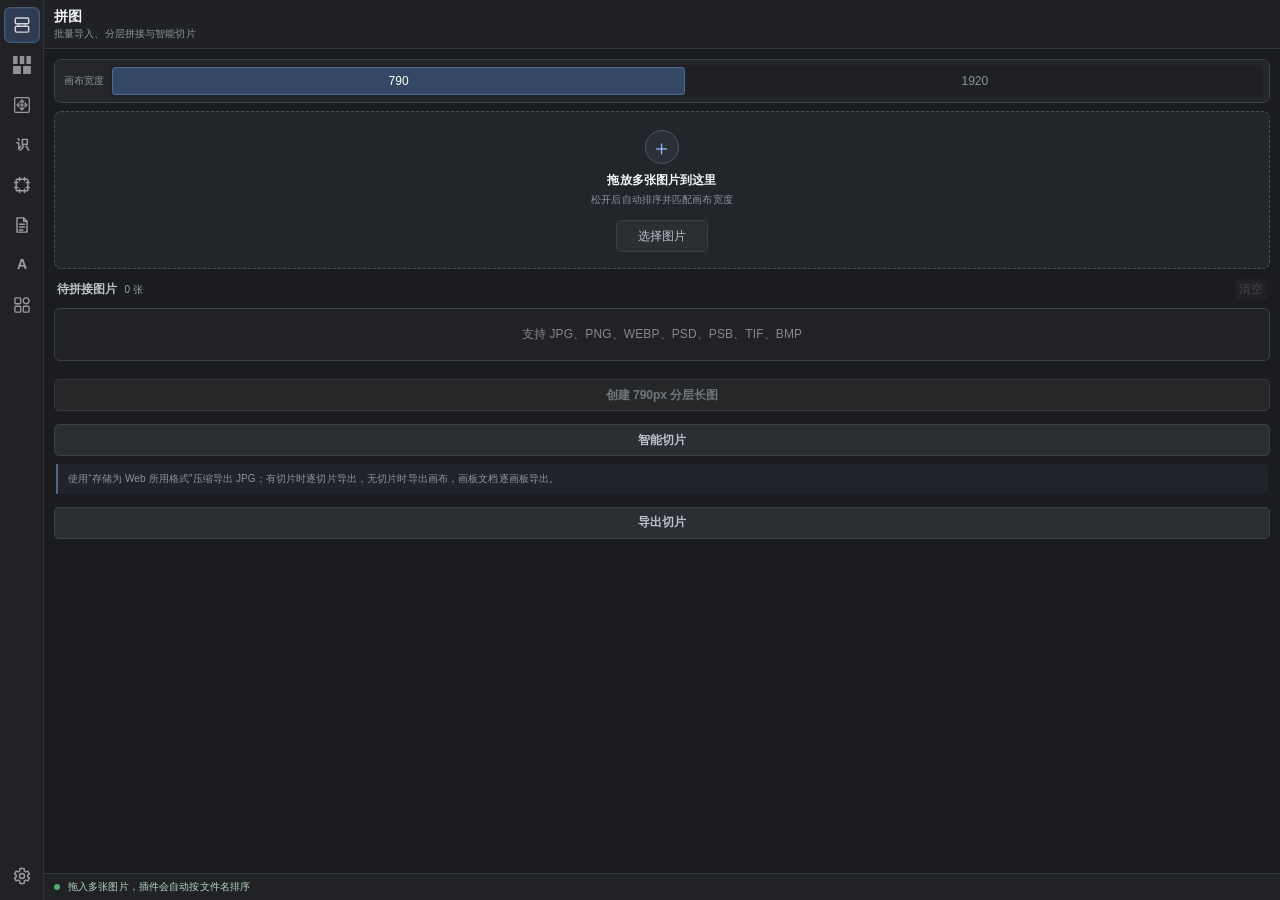
==== index.html @ 702f422a "chore: publish xinyang photoshop assistant" ====
<!DOCTYPE html>

<html lang="zh-CN">
<head>
<meta charset="utf-8"/>
<meta content="width=device-width, initial-scale=1.0" name="viewport"/>
<title>鑫洋助理</title>
<style>
      html, body {
        width: 100%;
        height: 100%;
        margin: 0;
        overflow: hidden;
        background: #242424;
        color: #f2f2f2;
      }
    </style>
<script>
      (function () {
        var panel = "stitch-panel";
        var background = true;
        try {
          var saved = localStorage.getItem("longStitch.activePanel");
          if (/^(stitch|framework|spacing|text|guides|document|typography|tools|settings)-panel$/.test(saved || "")) panel = saved;
          background = localStorage.getItem("longStitch.backgroundRunning") !== "0";
        } catch (error) {}
        document.documentElement.setAttribute("data-initial-panel", panel);
        document.documentElement.setAttribute("data-runtime-booting", "1");
        /* 尽可能在 CSS 和业务脚本解析前请求 Photoshop 保留 CEP 页面。 */
        if (background && window.__adobe_cep__ && typeof window.__adobe_cep__.dispatchEvent === "function") {
          try {
            var extensionId = typeof window.__adobe_cep__.getExtensionId === "function"
              ? window.__adobe_cep__.getExtensionId()
              : "com.jeffjiang.ecommerce-design-assistant-cep.panel";
            window.__adobe_cep__.dispatchEvent({
              type: "com.adobe.PhotoshopPersistent",
              scope: "APPLICATION",
              appId: "PHXS",
              extensionId: extensionId,
              data: ""
            });
          } catch (ignorePersistenceBootstrap) {}
        }
      }());
    </script>
<link href="css/styles.css?v=2.2.05" rel="stylesheet"/>
<link href="css/tools.css?v=2.2.05" rel="stylesheet"/>
<link href="css/common-tools-grid.css?v=2.2.40" rel="stylesheet"/>
<link href="css/framework.css?v=2.2.05" rel="stylesheet"/>
<link href="css/ui-refresh.css?v=2.2.05" rel="stylesheet"/>
<link href="css/ui-polish.css?v=2.2.05" rel="stylesheet"/>
</head>
<body>
<main class="app-shell">
<nav aria-label="一级功能导航" class="panel-nav">
<button aria-label="拼图" aria-selected="false" class="nav-button" data-panel="stitch-panel" type="button">
<img alt="" aria-hidden="true" class="nav-main-icon" src="assets/icons/navigation/stitch.svg"/>
<span class="nav-label">拼图</span>
</button>
<button aria-label="自定义框架" aria-selected="false" class="nav-button" data-panel="framework-panel" type="button">
<img alt="" aria-hidden="true" class="nav-main-icon" src="assets/icons/navigation/framework.svg"/>
<span class="nav-label">框架</span>
</button>
<button aria-label="间距" aria-selected="false" class="nav-button" data-panel="spacing-panel" type="button">
<img alt="" aria-hidden="true" class="nav-main-icon" src="assets/icons/navigation/spacing.svg"/>
<span class="nav-label">间距</span>
</button>
<button aria-label="改字" aria-selected="false" class="nav-button" data-panel="text-panel" type="button">
<img alt="" aria-hidden="true" class="nav-main-icon" src="assets/icons/navigation/text.svg"/>
<span class="nav-label">改字</span>
</button>
<button aria-label="参考线" aria-selected="false" class="nav-button" data-panel="guides-panel" type="button">
<img alt="" aria-hidden="true" class="nav-main-icon" src="assets/icons/navigation/guides.svg"/>
<span class="nav-label">参考线</span>
</button>
<button aria-label="文档预设" aria-selected="false" class="nav-button" data-panel="document-panel" type="button"><img alt="" aria-hidden="true" class="nav-main-icon" src="assets/icons/navigation/document.svg"/><span class="nav-label">文档</span></button><button aria-label="文字排版" aria-selected="false" class="nav-button" data-panel="typography-panel" type="button"><img alt="" aria-hidden="true" class="nav-main-icon" src="assets/icons/navigation/typography.svg"/><span class="nav-label">文字</span></button><button aria-label="工具" aria-selected="false" class="nav-button" data-panel="tools-panel" type="button">
<img alt="" aria-hidden="true" class="nav-main-icon" src="assets/icons/navigation/tools.svg"/>
<span class="nav-label">工具</span>
</button>
<button aria-label="设置" aria-selected="false" class="nav-button nav-settings" data-panel="settings-panel" type="button">
<img alt="" aria-hidden="true" class="nav-main-icon" src="assets/icons/navigation/settings.svg"/>
<span class="nav-label">设置</span>
</button>
</nav>
<div class="app-main">
<section class="content">
<section aria-label="拼图面板" class="tool-panel" id="stitch-panel">
<div class="ui-page-header"><div class="ui-page-heading"><strong>拼图</strong><span>批量导入、分层拼接与智能切片</span></div></div>
<div aria-label="长图宽度" class="width-selector">
<span class="width-label">画布宽度</span>
<div aria-label="选择拼接宽度" class="width-buttons" role="group">
<button aria-pressed="true" class="width-button active" data-width="790" type="button">
                790
              </button>
<button aria-pressed="false" class="width-button" data-width="1920" type="button">
                1920
              </button>
</div>
</div>
<div aria-label="拖放或选择多张图片" class="drop-zone" id="drop-zone" role="button" tabindex="0">
<div aria-hidden="true" class="drop-icon">＋</div>
<div class="drop-title">拖放多张图片到这里</div>
<div class="drop-subtitle">松开后自动排序并匹配画布宽度</div>
<button class="button secondary" id="pick-files" type="button">选择图片</button>
</div>
<div class="list-header">
<div>
<strong>待拼接图片</strong>
<span class="muted" id="file-count">0 张</span>
</div>
<button class="text-button" disabled="" id="clear-files" type="button">清空</button>
</div>
<div class="file-list empty" id="file-list">
            支持 JPG、PNG、WEBP、PSD、PSB、TIF、BMP
          </div>
<button class="button primary full" disabled="" id="create-stitch" type="button">
            创建 790px 分层长图
          </button>
<button class="button secondary full" id="create-slices" type="button">
            智能切片
          </button>
<p class="hint">
            使用“存储为 Web 所用格式”压缩导出 JPG；有切片时逐切片导出，无切片时导出画布，画板文档逐画板导出。
          </p>
<button class="button secondary full" id="export-slices" type="button">
            导出切片
          </button>
</section>
<section aria-label="自定义框架面板" class="tool-panel framework-panel" id="framework-panel">
<div class="ui-page-header"><div class="ui-page-heading"><strong>自定义框架</strong><span>按表达式快速生成规则版式</span></div></div>
<div class="framework-page">
<div class="framework-page-tab"><button class="active" type="button">自定义框架</button></div>
<div class="framework-scroll">
<div aria-label="框架形状" class="framework-top-tabs" role="tablist">
<button aria-selected="true" class="active" data-frame-type="0" type="button">矩形</button>
<button aria-selected="false" data-frame-type="1" type="button">圆形</button>
<button aria-selected="false" data-frame-type="2" type="button">方形</button>
</div>
<div class="framework-space">
<div class="framework-field-row framework-field-row-two">
<label class="framework-input-component">
<span class="framework-input-left"><img alt="" src="assets/icons/framework/frame_row_space.svg"/></span>
<input id="framework-row-space" placeholder="行间距 8" spellcheck="false" type="text"/>
</label>
<label class="framework-input-component">
<span class="framework-input-left"><img alt="" src="assets/icons/framework/frame_col_space.svg"/></span>
<input id="framework-col-space" placeholder="列间距 8" spellcheck="false" type="text"/>
</label>
</div>
<div aria-label="逐行框架表达式" class="framework-lines" id="framework-lines"></div>
<div class="framework-field-row framework-field-row-two framework-title-size-row">
<label class="framework-input-component">
<span class="framework-input-left"><img alt="" src="assets/icons/framework/frame_t1.svg"/></span>
<input id="framework-t1" placeholder="主标题字号" spellcheck="false" type="text"/>
</label>
<label class="framework-input-component">
<span class="framework-input-left"><img alt="" src="assets/icons/framework/frame_t2.svg"/></span>
<input id="framework-t2" placeholder="副标题字号" spellcheck="false" type="text"/>
</label>
</div>
<div aria-label="标题位置" class="framework-text-type" role="radiogroup">
<button aria-checked="true" class="active" data-frame-title-style="1" title="框架下方左对齐" type="button"><img alt="" src="assets/icons/framework/frame_text_1.svg"/></button>
<button aria-checked="false" data-frame-title-style="2" title="框架下方居中" type="button"><img alt="" src="assets/icons/framework/frame_text_2.svg"/></button>
<button aria-checked="false" data-frame-title-style="3" title="框架下方右对齐" type="button"><img alt="" src="assets/icons/framework/frame_text_3.svg"/></button>
<button aria-checked="false" data-frame-title-style="4" title="框架内部底部左对齐" type="button"><img alt="" src="assets/icons/framework/frame_text_4.svg"/></button>
<button aria-checked="false" data-frame-title-style="5" title="框架内部底部居中" type="button"><img alt="" src="assets/icons/framework/frame_text_5.svg"/></button>
<button aria-checked="false" data-frame-title-style="6" title="框架内部底部右对齐" type="button"><img alt="" src="assets/icons/framework/frame_text_6.svg"/></button>
<button aria-checked="false" data-frame-title-style="7" title="框架内部中部左对齐" type="button"><img alt="" src="assets/icons/framework/frame_text_7.svg"/></button>
<button aria-checked="false" data-frame-title-style="8" title="框架内部中部居中" type="button"><img alt="" src="assets/icons/framework/frame_text_8.svg"/></button>
<button aria-checked="false" data-frame-title-style="9" title="框架内部中部右对齐" type="button"><img alt="" src="assets/icons/framework/frame_text_9.svg"/></button>
<span aria-hidden="true" class="framework-text-placeholder"></span><span aria-hidden="true" class="framework-text-placeholder"></span><span aria-hidden="true" class="framework-text-placeholder"></span>
</div>
</div>
<div class="framework-button-group">
<div class="framework-bottom"><button disabled id="framework-create" type="button">生成框架</button></div>
<div class="framework-bottom framework-bottom-submit"><button class="is-active" id="framework-merge" type="button">合并选中矩形</button></div>
<button class="framework-reset" id="framework-reset" type="button">重置参数</button>
</div>
<div class="framework-helper">
<button aria-expanded="false" class="framework-helper-title" id="framework-helper-toggle" type="button">
<span>表达式使用说明</span><img alt="" src="assets/icons/framework/arrow_right.svg"/>
</button>
<div class="framework-helper-body" hidden id="framework-helper-body">
<div class="framework-helper-row"><b>1</b><code>3</code><span>表示平均分为 3 块</span></div>
<div class="framework-helper-row"><b>2</b><code>1:3:1</code><span>表示按照比例生成 3 块</span></div>
<div class="framework-helper-row"><b>3</b><code>3=1&gt;2</code><span>表示生成 3 块，第 1 块比例为 3，其它比例为 1</span></div>
<div class="framework-helper-row"><b>4</b><code>3=1%50</code><span>表示生成 3 块，第 1 块占比 50%，其它平分 50%</span></div>
</div>
</div>
</div>
</div>
</section>
<section aria-labelledby="spacing-title" class="tool-panel spacing-panel" id="spacing-panel">
<div class="panel-title-row">
<div>
<strong id="spacing-title">选中图层间距</strong>
<span>调整边距并自动重排全部图层</span>
</div>
<button class="text-button spacing-reset" id="reset-spacing-values" title="将三个数值恢复为 0" type="button">
              一键清零
            </button>
</div>
<div class="spacing-fields">
<label>
<span class="spacing-scrubber" data-input="side-margin" title="按住并左右拖拽修改数值">左右边距</span>
<input aria-label="左右边距" id="side-margin" inputmode="numeric" step="1" type="number" value="0"/>
</label>
<label>
<span class="spacing-scrubber" data-input="top-spacing" title="按住并左右拖拽修改数值">上间距</span>
<input aria-label="上间距" id="top-spacing" inputmode="numeric" step="1" type="number" value="0"/>
</label>
<label>
<span class="spacing-scrubber" data-input="bottom-spacing" title="按住并左右拖拽修改数值">下间距</span>
<input aria-label="下间距" id="bottom-spacing" inputmode="numeric" step="1" type="number" value="0"/>
</label>
</div>
<button class="button spacing-apply full" id="apply-spacing" type="button">
            确认应用
          </button>
<p class="hint spacing-hint">
            在 Photoshop 图层面板只选择一个内容。左右边距支持正负数；上/下间距为负数时会让相邻拼图向内重叠。
          </p>
</section>
<section aria-labelledby="text-title" class="tool-panel text-panel" id="text-panel">
<div class="panel-title-row">
<div>
<strong id="text-title">图片文字转可编辑图层</strong>
<span>优先识别当前选区，无选区时识别选中图片</span>
</div>
</div>
<div class="text-step-card">
<div class="text-step-head"><span class="text-step-index">1</span><span>识别并生成可编辑文字</span></div>
<div class="text-options">
<label class="field-row" for="text-font-mode">
<span>字体类型</span>
<select id="text-font-mode">
<option value="auto">自动（黑体优先）</option>
<option value="sans">黑体（思源黑体优先）</option>
<option value="serif">宋体（思源宋体优先）</option>
</select>
</label>
</div>
<button class="button primary full" id="recognize-text" type="button">
            识别文字图层
          </button>
</div>
<div class="text-step-card">
<div class="text-step-head"><span class="text-step-index">2</span><span>擦除图片中的原文字</span></div>
<div class="erase-controls">
<label class="field-row erase-mode-row" for="erase-text-mode">
<span>擦除方式</span>
<select id="erase-text-mode">
<option value="lama">LaMa / IOPaint 擦除</option>
<option value="horizontal">横向拉伸擦除</option>
<option value="vertical">纵向拉伸擦除</option>
<option value="solidFill">背景纯色填充（3px 柔边）</option>
<option value="contentAware">PS 内容识别填充</option>
</select>
</label>
<button class="button secondary full" disabled="" id="erase-original-text" type="button">
              擦除原文字
            </button>
</div>
</div>
<p class="hint text-hint">
            框选文字区域后识别；无选区时识别当前图片。识别后双击文字图层修改，选中文字层可擦除原字，Ctrl+Z 撤回。
          </p>
</section>
<section aria-label="参考线面板" class="tool-panel guides-panel" id="guides-panel">
<iframe class="guide-page-frame" data-src="guide-native/index.html?v=2.2.05" id="guide-page-frame" src="about:blank" title="参考线"></iframe>
</section>
<section aria-label="文档预设面板" class="tool-panel document-panel" id="document-panel">
<div class="ui-page-header"><div class="ui-page-heading"><strong>文档预设</strong><span>常用电商尺寸与安全参考线</span></div></div>
<div class="page-intro document-intro">
<strong>选择常用尺寸即可新建文档</strong>
<span>预设会自动设置画布、分辨率和对应安全参考线；下方可展开自定义尺寸。</span>
</div>
<div class="preset-list" id="document-preset-list"></div>
<details class="custom-preset-box">
<summary>自定义文档</summary>
<div class="tool-form two-columns">
<label><span>名称</span><input id="custom-doc-name" type="text" value="自定义文档"/></label>
<label><span>背景</span><select id="custom-doc-background"><option value="white">白色</option><option value="transparent">透明</option></select></label>
<label><span>宽度 px</span><input id="custom-doc-width" min="1" type="number" value="790"/></label>
<label><span>高度 px</span><input id="custom-doc-height" min="1" type="number" value="1404"/></label>
<label><span>左右安全边距</span><input id="custom-doc-safe" max="49" min="0" type="number" value="3"/></label>
<label><span>分辨率</span><input id="custom-doc-dpi" min="1" type="number" value="72"/></label>
</div>
<button class="button primary full" id="custom-doc-create" type="button">创建自定义文档</button>
</details>
</section><section aria-label="文字面板" class="tool-panel typography-panel" id="typography-panel">
<div class="tuniu-words-panel">
  <div class="words-panel-header">
    <div class="ui-page-heading"><strong>文字面板</strong><span>字体、字符样式与自动排版</span></div>
    <div class="words-header-actions">
      <button aria-label="识别当前选中文字图层属性" class="words-header-icon words-read-style-button" id="words-read-current-style" title="识别当前选中文字图层属性" type="button">
        <svg aria-hidden="true" viewBox="0 0 24 24"><path d="M5 8V5h3M16 5h3v3M19 16v3h-3M8 19H5v-3"/><path d="M8.2 16 12 7.5 15.8 16M9.6 13h4.8"/></svg>
      </button>
      <button aria-label="文字面板设置" aria-pressed="false" class="words-header-icon" id="words-settings-toggle" title="文字面板设置" type="button">
        <svg aria-hidden="true" viewBox="0 0 24 24"><path d="M12 8.2A3.8 3.8 0 1 0 12 15.8 3.8 3.8 0 0 0 12 8.2Zm8.2 4.9v-2.2l-2-.7a7 7 0 0 0-.7-1.7l.9-1.9-1.6-1.6-1.9.9a7 7 0 0 0-1.7-.7l-.7-2h-2.2l-.7 2a7 7 0 0 0-1.7.7L6 5 4.4 6.6l.9 1.9a7 7 0 0 0-.7 1.7l-2 .7v2.2l2 .7a7 7 0 0 0 .7 1.7l-.9 1.9L6 19l1.9-.9a7 7 0 0 0 1.7.7l.7 2h2.2l.7-2a7 7 0 0 0 1.7-.7l1.9.9 1.6-1.6-.9-1.9a7 7 0 0 0 .7-1.7l2-.7Z"/></svg>
      </button>
    </div>
  </div>

  <div class="words-view words-main-view" id="words-main-view">

    <div class="words-body-section">
      <div class="words-font-color-row">
        <div class="text-font-combobox words-font-combobox" id="tool-font-combobox">
          <input aria-label="搜索字体" autocomplete="off" id="tool-font-search" placeholder="选择字体" spellcheck="false" type="text"/>
          <button aria-label="展开字体列表" aria-controls="tool-font-results" aria-expanded="false" class="text-font-arrow words-disclosure" id="tool-load-fonts" title="读取并展开 Photoshop 字体" type="button"><svg aria-hidden="true" class="words-chevron-icon" viewBox="0 0 12 12"><path d="M2.1 4.1 6 8l3.9-3.9"/></svg></button>
          <div class="text-font-results words-font-results" id="tool-font-results" role="listbox">
            <div class="words-font-tabs" id="words-font-tabs">
              <button class="active" data-font-filter="all" type="button">全部</button>
              <button data-font-filter="recent" type="button">最近</button>
              <button aria-controls="words-font-category" aria-expanded="false" class="words-category-toggle" data-font-filter="category" type="button"><span>分类</span><svg aria-hidden="true" class="words-chevron-icon" viewBox="0 0 12 12"><path d="M2.1 4.1 6 8l3.9-3.9"/></svg></button>
            </div>
            <div class="words-font-category" hidden id="words-font-category">
              <button data-font-category="sans" type="button">黑体</button>
              <button data-font-category="serif" type="button">宋体</button>
              <button data-font-category="script" type="button">书写</button>
              <button data-font-category="latin" type="button">西文</button>
            </div>
            <div id="words-font-result-list"></div>
          </div>
        </div>
        <label class="words-color-control words-color-compact" title="调用 Photoshop 自带拾色器"><span>颜色</span><button aria-label="打开 Photoshop 拾色器" class="words-ps-color-picker" id="tool-text-color-picker" title="打开 Photoshop 自带拾色器，可在画布中吸取颜色" type="button"><i aria-hidden="true" id="tool-text-color-swatch"></i></button><input id="tool-text-color" type="hidden" value="#ffffff"/></label>
      </div>
      <input id="tool-font-input" type="hidden" value=""/>
      <select aria-label="字体系列" hidden id="tool-font-family"><option value="">读取字体后选择</option></select>
      <select aria-label="字体字重" hidden id="tool-font-style"><option value="">选择字重</option></select>
      <span hidden id="tool-current-font-name"></span>
      <div aria-label="当前字体字重快捷选择" class="words-weight-chips" id="font-style-chips"></div>

      <div aria-label="文字样式与段落对齐" class="words-public-tools">
        <button data-text-toggle="fauxBold" title="仿粗体" type="button"><strong>T</strong></button>
        <button data-text-toggle="fauxItalic" title="仿斜体" type="button"><em>T</em></button>
        <button data-text-toggle="allCaps" title="全大写" type="button"><span class="caps-icon">TT</span></button>
        <span class="words-tool-separator"></span>
        <button aria-label="左对齐" data-text-align="left" title="左对齐" type="button"><svg viewBox="0 0 20 20"><path d="M3 4h14M3 8h9M3 12h13M3 16h10"/></svg></button>
        <button aria-label="居中对齐" data-text-align="center" title="居中对齐" type="button"><svg viewBox="0 0 20 20"><path d="M3 4h14M5.5 8h9M3.5 12h13M5 16h10"/></svg></button>
        <button aria-label="右对齐" data-text-align="right" title="右对齐" type="button"><svg viewBox="0 0 20 20"><path d="M3 4h14M8 8h9M4 12h13M7 16h10"/></svg></button>
      </div>
      <select hidden id="tool-text-align"><option value="left">左对齐</option><option value="center">居中</option><option value="right">右对齐</option></select>

      <div class="words-metric-row">
        <div class="words-metric-control"><span class="words-metric-icon">T↕</span><input id="tool-font-size" min="1" max="1296" step="1" type="number" value="48"/><small id="words-size-unit">点</small><button aria-controls="words-font-size-popup" aria-expanded="false" class="words-disclosure" data-preset-toggle="font-size" type="button"><svg aria-hidden="true" class="words-chevron-icon" viewBox="0 0 12 12"><path d="M2.1 4.1 6 8l3.9-3.9"/></svg></button><div class="words-preset-popup" hidden id="words-font-size-popup"></div></div>
        <div class="words-metric-control"><span class="words-metric-icon">A↕</span><input id="tool-leading" min="1" max="5000" step="1" type="number" value="58"/><small id="words-leading-unit">点</small><button aria-controls="words-line-space-popup" aria-expanded="false" class="words-disclosure" data-preset-toggle="line-space" type="button"><svg aria-hidden="true" class="words-chevron-icon" viewBox="0 0 12 12"><path d="M2.1 4.1 6 8l3.9-3.9"/></svg></button><div class="words-preset-popup" hidden id="words-line-space-popup"></div></div>
      </div>
      <div class="words-metric-row">
        <div class="words-metric-control"><span class="words-metric-icon">VA↔</span><input id="tool-tracking" min="-1000" max="10000" step="1" type="number" value="0"/><button aria-controls="words-word-space-popup" aria-expanded="false" class="words-disclosure" data-preset-toggle="word-space" type="button"><svg aria-hidden="true" class="words-chevron-icon" viewBox="0 0 12 12"><path d="M2.1 4.1 6 8l3.9-3.9"/></svg></button><div class="words-preset-popup" hidden id="words-word-space-popup"></div></div>
        <label class="words-optical-kern" title="光学字距：Photoshop 根据字符轮廓自动微调相邻字符间距；关闭时使用字体自带的度量字距"><input id="words-optical-kern" type="checkbox"/> 光学字距</label>
      </div>

      <div class="words-action-toolbar">
        <button id="words-translate-button" title="翻译（右键展开设置）" type="button"><span>译</span></button>
        <button id="words-structure-toggle" title="文本拆分/合并" type="button"><span>拆</span></button>
        <button id="tool-text-generate-button" title="生成按钮（右键展开设置）" type="button"><span>▣</span></button>
        <span class="words-tool-separator"></span>
        <button id="tool-text-copy-style" title="复制文字属性" type="button"><span>⇧A</span></button>
        <button id="tool-text-paste-style" title="粘贴文字属性" type="button"><span>⇩A</span></button>
        <button id="words-text-direction" title="文字方向" type="button"><span>↕T</span></button>
      </div>

      <div class="words-inline-popover" hidden id="words-translate-panel">
        <div class="words-language-row"><div class="words-select-wrap"><select id="words-translate-from"><option value="auto">自动检测</option><option value="zh">简体中文</option><option value="cht">繁体中文</option><option value="en">英语</option><option value="jp">日语</option><option value="kor">韩语</option><option value="fra">法语</option><option value="de">德语</option><option value="spa">西班牙语</option><option value="it">意大利语</option><option value="ru">俄语</option><option value="vie">越南语</option><option value="th">泰语</option></select><svg aria-hidden="true" class="words-chevron-icon" viewBox="0 0 12 12"><path d="M2.1 4.1 6 8l3.9-3.9"/></svg></div><button id="words-switch-language" type="button">⇄</button><div class="words-select-wrap"><select id="words-translate-to"><option value="en">英语</option><option value="zh">简体中文</option><option value="cht">繁体中文</option><option value="jp">日语</option><option value="kor">韩语</option><option value="fra">法语</option><option value="de">德语</option><option value="spa">西班牙语</option><option value="it">意大利语</option><option value="ru">俄语</option><option value="vie">越南语</option><option value="th">泰语</option></select><svg aria-hidden="true" class="words-chevron-icon" viewBox="0 0 12 12"><path d="M2.1 4.1 6 8l3.9-3.9"/></svg></div></div>
        <label><input checked id="words-translate-replace" type="checkbox"/> 自动替换原文</label>
        <button class="words-popover-primary" id="words-translate-run" type="button">翻译</button>
      </div>

      <div class="words-inline-popover words-structure-panel" hidden id="words-structure-panel">
        <button data-text-structure="splitLines" title="将多行文本拆分为单行独立图层" type="button">拆开多行</button>
        <button data-text-structure="splitChars" title="按空格拆分词组；含标点的整行文字保持完整" type="button">词组拆开</button>
        <button data-text-structure="mergeLines" title="将多个文本合并至一个文本图层" type="button">合并多行</button>
        <button data-text-structure="mergeParagraph" title="将多个文本合并为段落文本" type="button">合并成段落</button>
      </div>

      <div class="words-inline-popover words-button-panel" hidden id="text-button-settings-panel">
        <div class="words-button-options"><label><input id="text-button-border" type="checkbox"/> 线性</label><label><input checked name="text-button-corner" type="radio" value="0"/> 圆角</label><label><input name="text-button-corner" type="radio" value="1"/> 直角</label></div>
        <label class="words-padding-input"><span>自定义内边距</span><input id="text-button-padding-rule" type="text" value="28,12"/><button aria-controls="words-padding-history" aria-expanded="false" class="words-disclosure" id="words-padding-history-toggle" type="button"><svg aria-hidden="true" class="words-chevron-icon" viewBox="0 0 12 12"><path d="M2.1 4.1 6 8l3.9-3.9"/></svg></button></label>
        <div class="words-padding-history" hidden id="words-padding-history"><button data-padding-rule="10,5" type="button">10,5</button><button data-padding-rule="28,12" type="button">28,12</button><button data-padding-rule="15=3:1" type="button">15=3:1</button></div>
        <div class="words-auto-padding-buttons"><button data-auto-padding="1" type="button">1</button><button data-auto-padding="2" type="button">2</button><button data-auto-padding="3" type="button">3</button><button data-auto-padding="4" type="button">4</button><button data-auto-padding="5" type="button">5</button><button data-auto-padding="6" type="button">6</button><button data-auto-padding="7" type="button">7</button><button data-auto-padding="8" type="button">8</button></div>
        <input id="text-button-color" type="hidden" value="#e53935"/>
        <input id="text-button-padding-x" type="hidden" value="24"/>
        <input id="text-button-padding-y" type="hidden" value="12"/>
        <input id="text-button-radius" type="hidden" value="9999"/>
        <input id="text-button-group" type="hidden"/>
      </div>
    </div>

    <div class="words-divider"></div>

    <div aria-label="文字图层对齐与分布" class="words-align-grid">
      <button data-words-align="left" title="左对齐" type="button"><svg viewBox="0 0 24 20"><path d="M3 2v16M6 5h13M6 10h9M6 15h11"/></svg></button>
      <button data-words-align="hCenter" title="居中对齐" type="button"><svg viewBox="0 0 24 20"><path d="M12 2v16M5 5h14M7 10h10M6 15h12"/></svg></button>
      <button data-words-align="right" title="右对齐" type="button"><svg viewBox="0 0 24 20"><path d="M21 2v16M5 5h13M9 10h9M7 15h11"/></svg></button>
      <button data-words-distribute="horizontal" title="水平分布" type="button"><svg viewBox="0 0 24 20"><path d="M3 3v14M21 3v14M7 6h3v8H7zM14 6h3v8h-3z"/></svg></button>
      <button data-words-canvas="horizontal" title="居中对齐画布" type="button"><svg viewBox="0 0 24 20"><path d="M12 2v16M3 5h6v10H3zM15 5h6v10h-6z"/></svg></button>
      <button data-words-gap-toggle="vertical" title="垂直间距分布" type="button"><svg viewBox="0 0 24 20"><path d="M4 3h16M4 17h16M7 6h10v3H7zM7 11h10v3H7z"/></svg></button>
      <button data-words-align="top" title="顶对齐" type="button"><svg viewBox="0 0 24 20"><path d="M3 3h18M6 6v10h4V6M14 6v7h4V6"/></svg></button>
      <button data-words-align="vCenter" title="水平居中" type="button"><svg viewBox="0 0 24 20"><path d="M3 10h18M6 4v12h4V4M14 6v8h4V6"/></svg></button>
      <button data-words-align="bottom" title="底对齐" type="button"><svg viewBox="0 0 24 20"><path d="M3 17h18M6 4v10h4V4M14 7v7h4V7"/></svg></button>
      <button data-words-distribute="vertical" title="垂直分布" type="button"><svg viewBox="0 0 24 20"><path d="M4 2h16M4 18h16M7 5h10v3H7zM7 12h10v3H7z"/></svg></button>
      <button data-words-canvas="vertical" title="居中对齐画布" type="button"><svg viewBox="0 0 24 20"><path d="M3 10h18M5 3h6v5H5zM13 12h6v5h-6z"/></svg></button>
      <button data-words-gap-toggle="horizontal" title="水平间距分布" type="button"><svg viewBox="0 0 24 20"><path d="M3 3v14M21 3v14M6 6h3v8H6zM11 6h3v8h-3zM16 6h3v8h-3z"/></svg></button>
    </div>
    <div class="words-gap-panel" hidden id="words-gap-panel"><strong id="words-gap-title">分布元素</strong><input id="words-gap-expression" placeholder="10, 20, 30 或 30=1:2:1" type="text"/><button id="words-gap-run" type="button">应用</button><small>固定间距：10,20,30　比例间距：30=1:2:1</small></div>

    <div class="words-divider"></div>

    <div class="words-hierarchy" id="words-hierarchy-section">
      <div class="words-hierarchy-head"><div class="words-select-wrap"><select id="text-preset-select"><option value="regular">常规</option><option value="mobile">手机端</option><option value="arithmetic">等差</option><option value="contrast">强对比</option></select><svg aria-hidden="true" class="words-chevron-icon" viewBox="0 0 12 12"><path d="M2.1 4.1 6 8l3.9-3.9"/></svg></div><button id="words-edit-hierarchy" title="编辑字号层级" type="button">•••</button></div>
      <div class="value-chips words-size-hierarchy" id="font-size-chips"></div>
      <div class="words-hierarchy-editor" hidden id="words-hierarchy-editor"><div id="words-hierarchy-inputs"></div><div><button id="words-save-hierarchy" type="button">保存到预设</button><button id="words-new-hierarchy" type="button">新建预设</button></div></div>
    </div>

    <div class="words-divider"></div>

    <button aria-controls="words-auto-layout-panel" aria-expanded="false" class="words-auto-layout-toggle words-disclosure" id="words-auto-layout-toggle" type="button"><span>一键自动排版</span><svg aria-hidden="true" class="words-chevron-icon" viewBox="0 0 12 12"><path d="M2.1 4.1 6 8l3.9-3.9"/></svg></button>
    <div class="words-auto-layout-panel" hidden id="words-auto-layout-panel">
      <div class="words-auto-layout-row"><label><span>场景</span><div class="words-select-wrap"><select id="words-layout-scene"><option value="0">海报</option><option value="1">分类</option><option value="2">标题</option><option value="3">正文</option></select><svg aria-hidden="true" class="words-chevron-icon" viewBox="0 0 12 12"><path d="M2.1 4.1 6 8l3.9-3.9"/></svg></div></label><label><span>对齐</span><div class="words-select-wrap"><select id="words-layout-align"><option value="left">左对齐</option><option value="center">中对齐</option><option value="right">右对齐</option></select><svg aria-hidden="true" class="words-chevron-icon" viewBox="0 0 12 12"><path d="M2.1 4.1 6 8l3.9-3.9"/></svg></div></label></div>
      <div class="words-layout-mode-buttons"><button class="active" data-layout-mode="0" type="button">常规</button><button data-layout-mode="1" type="button">强烈</button><button data-layout-mode="2" type="button">接近</button><button data-layout-mode="3" type="button">相同</button></div>
      <div class="words-auto-layout-row"><label><span>间隔基数</span><input id="words-layout-base-gap" type="number" value="40"/></label><label class="words-auto-gap"><input checked id="words-layout-auto-gap" type="checkbox"/> 自动计算间隔</label></div>
      <label class="words-layout-ratio"><span>间隔比例</span><input id="words-layout-gap-ratio" type="text" value="0.8:1.5"/><button aria-controls="words-layout-ratio-list" aria-expanded="false" class="words-disclosure" id="words-layout-ratio-toggle" type="button"><svg aria-hidden="true" class="words-chevron-icon" viewBox="0 0 12 12"><path d="M2.1 4.1 6 8l3.9-3.9"/></svg></button></label>
      <div class="words-layout-ratio-list" hidden id="words-layout-ratio-list"></div>
      <button class="words-layout-run" id="tool-text-auto-layout" type="button">应用自动排版</button>
      <input id="auto-layout-sizes" type="hidden" value="92,48,36,24,15,12"/>
      <input id="auto-layout-gap" type="hidden" value="12"/>
      <select hidden id="auto-layout-align"><option value="left">左对齐</option><option value="center">居中</option><option value="right">右对齐</option></select>
    </div>
  </div>

  <div class="words-view words-settings-view" hidden id="words-settings-view">
    <label class="words-setting-toggle"><span>开启自定义层级</span><input checked id="words-show-hierarchy" type="checkbox"/></label>
    <label class="words-setting-toggle"><span>开启一键排版</span><input checked id="words-show-auto-layout" type="checkbox"/></label>
    <div class="words-setting-block"><div><strong>自定义字号菜单</strong><button data-reset-presets="fontSize" type="button">重置</button></div><textarea id="words-custom-font-size" rows="3">6,8,10,11,12,14,16,18,24,30,36,48,60,72,84,96,108,120</textarea></div>
    <div class="words-setting-block"><div><strong>自定义行间距（字号倍数）</strong><button data-reset-presets="lineSpace" type="button">重置</button></div><textarea id="words-custom-line-space" rows="3">1,1.1,1.2,1.3,1.4,1.5,1.6,1.7,1.8,1.9,2,2.5</textarea></div>
    <div class="words-setting-block"><div><strong>自定义字符间距</strong><button data-reset-presets="wordSpace" type="button">重置</button></div><textarea id="words-custom-word-space" rows="3">-100,-50,-25,0,25,50,75,100,200,300,500,1000</textarea></div>
  </div>
</div>
</section><section aria-label="工具面板" class="tool-panel tools-panel" id="tools-panel">
<div class="tools-view active" data-tools-view="common">
<div class="common-tools-shell">
<div class="common-tools-title"><div class="ui-page-heading"><strong>常用功能</strong><span>对齐、变换、批处理与导出</span></div></div>
<div class="common-zooms">
<div class="common-zoom-row">
<div class="tuniu-z-input common-zoom-input" data-zoom-control="up">
<button aria-label="按输入比例放大" class="tuniu-z-left" data-zoom-submit="up" title="按输入比例放大" type="button"><img alt="" src="assets/icons/framework/tool_zoomplus.svg"/></button>
<div class="tuniu-z-center"><input autocomplete="off" id="common-scale-up-custom" placeholder="放大" spellcheck="false" title="支持 120%、1/2、0.5 或 120" type="text"/></div>
<button aria-expanded="false" aria-label="展开更多放大比例" class="tuniu-z-right" data-zoom-drop="up" type="button"><img alt="" src="assets/icons/framework/arrow_down.svg"/></button>
</div>
<div class="common-zoom-buttons"><button data-common-scale="105" type="button">105</button><button data-common-scale="110" type="button">110</button><button data-common-scale="150" type="button">150</button><button data-common-scale="200" type="button">200</button></div>
</div>
<div class="common-zoom-items" data-zoom-extra="up" hidden><button data-common-scale="101" type="button">101</button><button data-common-scale="102" type="button">102</button><button data-common-scale="103" type="button">103</button><button data-common-scale="120" type="button">120</button><button data-common-scale="140" type="button">140</button><button data-common-scale="250" type="button">250</button><button data-common-scale="300" type="button">300</button><button data-common-scale="350" type="button">350</button><button data-common-scale="400" type="button">400</button><button data-common-scale="500" type="button">500</button></div>
<div class="common-zoom-row common-zoom-row-in">
<div class="tuniu-z-input common-zoom-input" data-zoom-control="down">
<button aria-label="按输入比例缩小" class="tuniu-z-left" data-zoom-submit="down" title="按输入比例缩小" type="button"><img alt="" src="assets/icons/framework/tool_zoom_.svg"/></button>
<div class="tuniu-z-center"><input autocomplete="off" id="common-scale-down-custom" placeholder="缩小" spellcheck="false" title="支持 90%、1/2、0.5 或 90" type="text"/></div>
<button aria-expanded="false" aria-label="展开更多缩小比例" class="tuniu-z-right" data-zoom-drop="down" type="button"><img alt="" src="assets/icons/framework/arrow_down.svg"/></button>
</div>
<div class="common-zoom-buttons"><button data-common-scale="95" type="button">95</button><button data-common-scale="90" type="button">90</button><button data-common-scale="85" type="button">85</button><button data-common-scale="50" type="button">50</button></div>
</div>
<div class="common-zoom-items" data-zoom-extra="down" hidden><button data-common-scale="99" type="button">99</button><button data-common-scale="98" type="button">98</button><button data-common-scale="97" type="button">97</button><button data-common-scale="70" type="button">70</button><button data-common-scale="60" type="button">60</button><button data-common-scale="50" type="button">50</button><button data-common-scale="33" type="button">33</button><button data-common-scale="25" type="button">25</button><button data-common-scale="20" type="button">20</button><button data-common-scale="10" type="button">10</button></div>
</div>
<div aria-label="图层对齐" class="common-align-row">
<button data-common-align="left" title="左对齐" type="button"><img alt="" src="assets/icons/common-tools/align-left.svg"/></button>
<button data-common-align="hCenter" title="水平居中" type="button"><img alt="" src="assets/icons/common-tools/align-hcenter.svg"/></button>
<button data-common-align="right" title="右对齐" type="button"><img alt="" src="assets/icons/common-tools/align-right.svg"/></button>
<button data-common-align="top" title="顶对齐" type="button"><img alt="" src="assets/icons/common-tools/align-top.svg"/></button>
<button data-common-align="vCenter" title="垂直居中" type="button"><img alt="" src="assets/icons/common-tools/align-vcenter.svg"/></button>
<button data-common-align="bottom" title="底对齐" type="button"><img alt="" src="assets/icons/common-tools/align-bottom.svg"/></button>
</div>
<div aria-label="画布居中与元素分布" class="common-layout-row">
<button data-common-canvas-center="horizontal" title="基于画布水平居中" type="button"><img alt="" src="assets/icons/common-tools/canvas-center-horizontal.svg"/></button>
<button data-common-canvas-center="vertical" title="基于画布垂直居中" type="button"><img alt="" src="assets/icons/common-tools/canvas-center-vertical.svg"/></button>
<button data-common-even-distribute="horizontal" title="多选元素水平分布" type="button"><img alt="" src="assets/icons/common-tools/distribute-horizontal.svg"/></button>
<button data-common-even-distribute="vertical" title="多选元素垂直分布" type="button"><img alt="" src="assets/icons/common-tools/distribute-vertical.svg"/></button>
</div>
<div aria-label="中心与边缘翻转" class="common-flip-row">
<button data-common-flip="flipHorizontalCenter" title="左右中心翻转" type="button"><img alt="" src="assets/icons/common-tools/flip-center-horizontal.svg"/></button>
<button data-common-flip="flipVerticalCenter" title="上下中心翻转" type="button"><img alt="" src="assets/icons/common-tools/flip-center-vertical.svg"/></button>
<button data-common-flip="flipLeftEdge" title="沿左边缘翻转" type="button"><img alt="" src="assets/icons/common-tools/flip-edge-left.svg"/></button>
<button data-common-flip="flipRightEdge" title="沿右边缘翻转" type="button"><img alt="" src="assets/icons/common-tools/flip-edge-right.svg"/></button>
<button data-common-flip="flipBottomEdge" title="沿下边缘翻转" type="button"><img alt="" src="assets/icons/common-tools/flip-edge-bottom.svg"/></button>
<button data-common-flip="flipTopEdge" title="沿上边缘翻转" type="button"><img alt="" src="assets/icons/common-tools/flip-edge-top.svg"/></button>
</div>
<div class="common-tools-grid" role="list">
<div class="common-tool-item" role="listitem">
<button class="common-tool-button" data-common-action="embed-one" title="嵌入图片" type="button">
<span class="common-tool-icon"><img alt="" src="assets/icons/common-tools/import-one.svg"/></span>
<span class="common-tool-label">嵌入图片</span>
</button>
<button aria-label="嵌入图片自动化设置" class="common-tool-more" data-common-more="embed-image" title="自动嵌入设置" type="button"><img alt="" src="assets/icons/common-tools/more.svg"/></button>
</div>
<div class="common-tool-item" role="listitem">
<button class="common-tool-button" data-common-action="embed-many" title="多选图片图层和一个图层组，按顺序逐一剪切适配" type="button">
<span class="common-tool-icon"><img alt="" src="assets/icons/common-tools/import-many.svg"/></span>
<span class="common-tool-label">嵌入多图片</span>
</button>
</div>
<div class="common-tool-item" role="listitem">
<button class="common-tool-button" data-common-action="import-images" title="导入多图片" type="button">
<span class="common-tool-icon"><img alt="" src="assets/icons/common-tools/import-files.svg"/></span>
<span class="common-tool-label">导入多图片</span>
</button>
<button aria-label="导入多图片参数设置" class="common-tool-more" data-common-more="import-images" title="参数设置" type="button"><img alt="" src="assets/icons/common-tools/more.svg"/></button>
</div>
<div class="common-tool-item" role="listitem">
<button class="common-tool-button" data-common-action="auto-fill" title="自动填充颜色" type="button">
<span class="common-tool-icon"><img alt="" src="assets/icons/common-tools/fill-color.svg"/></span>
<span class="common-tool-label">自动填充颜色</span>
</button>
<button aria-label="自动填充颜色参数设置" class="common-tool-more" data-common-more="auto-fill" title="参数设置" type="button"><img alt="" src="assets/icons/common-tools/more.svg"/></button>
</div>
<div class="common-tool-item" role="listitem">
<button class="common-tool-button" data-common-action="fix-blur" title="修正模糊" type="button">
<span class="common-tool-icon"><img alt="" src="assets/icons/common-tools/snap-pixels.svg"/></span>
<span class="common-tool-label">修正模糊</span>
</button>
</div>
<div class="common-tool-item" role="listitem">
<button class="common-tool-button" data-common-action="swap-fill-stroke" title="填充线框互换" type="button">
<span class="common-tool-icon"><img alt="" src="assets/icons/common-tools/swap-fill-stroke.svg"/></span>
<span class="common-tool-label">填充线框互换</span>
</button>
</div>
<div class="common-tool-item" role="listitem">
<button class="common-tool-button" data-common-action="file-slim" title="文件瘦身" type="button">
<span class="common-tool-icon"><img alt="" src="assets/icons/common-tools/file-slim.svg"/></span>
<span class="common-tool-label">文件瘦身</span>
</button>
<button aria-label="文件瘦身参数设置" class="common-tool-more" data-common-more="file-slim" title="参数设置" type="button"><img alt="" src="assets/icons/common-tools/more.svg"/></button>
</div>
<div class="common-tool-item" role="listitem">
<button class="common-tool-button" data-common-action="custom-transform" title="自定义变换" type="button">
<span class="common-tool-icon"><img alt="" src="assets/icons/common-tools/custom-transform.svg"/></span>
<span class="common-tool-label">自定义变换</span>
</button>
</div>
<div class="common-tool-item" role="listitem">
<button class="common-tool-button" data-common-action="export-image" title="导出图片" type="button">
<span class="common-tool-icon"><img alt="" src="assets/icons/common-tools/export.svg"/></span>
<span class="common-tool-label">导出图片</span>
</button>
<button aria-label="导出图片参数设置" class="common-tool-more" data-common-more="batch-export" title="参数设置" type="button"><img alt="" src="assets/icons/common-tools/more.svg"/></button>
</div>
<div class="common-tool-item" role="listitem">
<button class="common-tool-button" data-common-action="distribute" title="按间距分布" type="button">
<span class="common-tool-icon"><img alt="" src="assets/icons/common-tools/distribute.svg"/></span>
<span class="common-tool-label">按间距分布</span>
</button>
</div>
<div class="common-tool-item" role="listitem">
<button class="common-tool-button" data-common-action="replace-elements" title="元素(组)替换" type="button">
<span class="common-tool-icon"><img alt="" src="assets/icons/common-tools/replace.svg"/></span>
<span class="common-tool-label">元素(组)替换</span>
</button>
</div>
<div class="common-tool-item" role="listitem">
<button class="common-tool-button" data-common-action="find-same" title="找相同" type="button">
<span class="common-tool-icon"><img alt="" src="assets/icons/common-tools/find-same.svg"/></span>
<span class="common-tool-label">找相同</span>
</button>
</div>
<div class="common-tool-item" role="listitem">
<button class="common-tool-button" data-common-action="swap-position" title="位置互换" type="button">
<span class="common-tool-icon"><img alt="" src="assets/icons/common-tools/swap-position.svg"/></span>
<span class="common-tool-label">位置互换</span>
</button>
</div>
<div class="common-tool-item" role="listitem">
<button class="common-tool-button" data-common-action="swap-colors" title="图层颜色互换" type="button">
<span class="common-tool-icon"><img alt="" src="assets/icons/common-tools/swap-colors.svg"/></span>
<span class="common-tool-label">图层颜色互换</span>
</button>
</div>
<div class="common-tool-item" role="listitem">
<button class="common-tool-button" data-common-action="image-text" title="图片转文字" type="button">
<span class="common-tool-icon"><img alt="" src="assets/icons/common-tools/image-text.svg"/></span>
<span class="common-tool-label">图片转文字</span>
</button>
</div>
<div class="common-tool-item" role="listitem">
<button class="common-tool-button" data-common-action="rectangle" title="矩形批量设置" type="button">
<span class="common-tool-icon"><img alt="" src="assets/icons/common-tools/rectangle.svg"/></span>
<span class="common-tool-label">矩形批量设置</span>
</button>
</div>
<div class="common-tool-item" role="listitem">
<button class="common-tool-button" data-common-action="pinyin" title="汉字转拼音" type="button">
<span class="common-tool-icon"><img alt="" src="assets/icons/common-tools/pinyin.svg"/></span>
<span class="common-tool-label">汉字转拼音</span>
</button>
</div>
<div class="common-tool-item" role="listitem">
<button aria-pressed="false" class="common-tool-button common-tool-snap" data-common-action="smart-snap" title="磁吸模式（Shift+S 开关；开启后点击可将当前图层吸附到最近目标）" type="button"><span aria-hidden="true" class="common-tool-icon common-tool-snap-icon">⌘</span><span class="common-tool-label">磁吸模式</span><span aria-hidden="true" class="common-tool-state"></span></button>
<button aria-label="磁吸模式设置" class="common-tool-more" data-common-more="smart-snap" title="磁吸模式设置" type="button"><img alt="" src="assets/icons/common-tools/more.svg"/></button>
</div>
</div>
</div>
<div aria-hidden="true" class="common-tools-parameter-drawer drawer-collapsed" id="common-tools-parameter-drawer">
<div class="tool-detail" data-tool-detail-view="smart-snap">
<div class="tool-detail-title"><strong>磁吸模式</strong><span>Shift+S 开关；开启后点击按钮可吸附当前图层</span></div>
<label class="single-check smart-snap-enabled"><input id="smart-snap-enabled" type="checkbox"/> 开启磁吸模式</label>
<div class="smart-snap-section"><span class="field-title">吸附距离</span><div aria-label="吸附距离" class="tuniu-segmented smart-snap-distance" role="radiogroup"><button data-smart-snap-distance="10" type="button">10px</button><button data-smart-snap-distance="20" type="button">20px</button><button data-smart-snap-distance="30" type="button">30px</button><button data-smart-snap-distance="50" type="button">50px</button></div></div>
<div class="smart-snap-section"><span class="field-title">吸附类型</span><div class="tuniu-check-list smart-snap-types"><label><input id="smart-snap-layer-edges" type="checkbox"/> 图层边缘</label><label><input id="smart-snap-centers" type="checkbox"/> 中心线</label><label><input id="smart-snap-equal-spacing" type="checkbox"/> 等距</label><label><input id="smart-snap-canvas-edges" type="checkbox"/> 画布边缘</label><label><input id="smart-snap-guides" type="checkbox"/> 参考线</label></div></div>
<p class="hint compact-hint">CEP 无法介入 Photoshop 正在进行的鼠标拖拽；移动完成后点击“磁吸模式”即可按当前设置校正到最近目标。可使用 Shift+S 快速开启或关闭。</p>
</div>
<div class="tool-detail" data-tool-detail-view="embed-image">
<div class="tool-detail-title"><strong>嵌入图片</strong><span>监听 Photoshop 插入与粘贴事件</span></div>
<div class="check-grid embed-auto-options">
<label><input id="embed-auto-place" type="checkbox"/> 插入图片自动嵌入图片</label>
<label><input id="embed-auto-paste" type="checkbox"/> 粘贴图片自动嵌入图片</label>
<label title="以当前选中图层透明区域建立选区，复制它视觉下方实际可见内容，并放到当前图层上方向下建立剪切蒙版"><input id="embed-lower-visual" type="checkbox"/> 嵌入下方图层</label>
</div>
<p class="hint compact-hint">三项模式互斥：勾选任一“自动嵌入”选项时会自动取消“嵌入下方图层”；勾选“嵌入下方图层”时会关闭两个自动嵌入选项。手动嵌入会按当前图层透明区域复制视觉下层内容并建立剪切蒙版。</p>
</div>
<div class="tool-detail active" data-tool-detail-view="import-images">
<div class="tuniu-check-list">
<label><input id="tuniu-import-linked" type="checkbox"/> 转换成链接智能对象</label>
</div>
</div>
<div class="tool-detail" data-tool-detail-view="auto-fill">
<div class="tuniu-check-list">
<label><input checked id="tuniu-auto-fill-text" type="checkbox"/> 自动填充文字/文本图层</label>
<label><input checked id="tuniu-auto-fill-shape" type="checkbox"/> 自动填充形状图层</label>
<label><input checked id="tuniu-auto-fill-normal" type="checkbox"/> 自动填充普通/像素图层</label>
</div>
</div>
<div class="tool-detail" data-tool-detail-view="file-slim">
<div class="tool-detail-title"><strong>文件瘦身</strong><span>兼容图牛方法映射</span></div>
<div class="tuniu-check-list file-slim-options">
<label title="递归打开智能对象并清理 DocumentAncestors 元数据；图层较多时会比较耗时"><input checked="" id="slim-metadata" type="checkbox"/> 优化智能对象</label>
<label><input checked="" id="slim-empty-layers" type="checkbox"/> 删除全部空图层</label>
<label><input id="slim-hidden-layers" type="checkbox"/> 删除全部隐藏图层</label>
</div>
<div class="tuniu-two-buttons file-slim-actions">
<button class="button primary" id="tool-slim-run" type="button">优化当前文档</button>
<button class="button" id="tool-slim-batch" type="button">批量优化文档</button>
</div>
<p class="hint compact-hint">功能协议对应图牛的 commonTools.fileSlim、commonTools.getPsdFiles 和 commonTools.batchSlimFile。优化智能对象会递归处理嵌套智能对象；批量模式会保存选中的 PSD/PSB，请先备份重要文件。</p>
</div>
<div class="tool-detail" data-tool-detail-view="batch-export">
<div class="tuniu-export-panel">
<div class="tuniu-export-row top-row">
<div class="tuniu-segmented" aria-label="导出格式"><button class="active" data-export-format="jpg" type="button">JPG</button><button data-export-format="png" type="button">PNG</button></div>
<label class="quality-field"><span>品质</span><input id="tuniu-export-quality" max="100" min="1" type="number" value="100"/></label>
<label class="png-mode-field" hidden><span>PNG模式</span><select id="tuniu-export-png-mode"><option value="24">PNG-24</option><option selected value="8">PNG-8</option></select></label>
</div>
<div class="tuniu-inline-row"><span class="field-title">保存到</span><input id="tuniu-export-path" placeholder="自定义目录" type="text"/><button class="mini-button" id="tuniu-export-pick-folder" type="button">选择</button></div>
<div class="tuniu-radio-row export-path-types"><label><input checked name="tuniu-export-path-type" type="radio" value="desktop"/> 桌面</label><label><input name="tuniu-export-path-type" type="radio" value="originFilePath"/> 文件所在目录</label></div>
<div class="tuniu-inline-row"><span class="field-title">文件名</span><input id="tuniu-export-file-name" placeholder="重命名" type="text"/></div>
<div class="tuniu-radio-row"><label><input id="tuniu-export-layer-name" type="checkbox"/> 图层名</label><label><input id="tuniu-export-auto-number" type="checkbox"/> 自动编号</label></div>
<div class="tuniu-radio-row stacked"><label><input checked name="tuniu-export-save-type" type="radio" value="0"/> 使用导出Web方式(支持切片)</label><label><input name="tuniu-export-save-type" type="radio" value="1"/> 使用另存为方式(不压缩)</label></div>
<details><summary>压缩图片 &amp; 添加水印</summary><div class="tuniu-two-fields"><input id="tuniu-export-width" placeholder="导出宽度" type="number"/><input id="tuniu-export-height" placeholder="导出高度" type="number"/></div><div class="tuniu-inline-row no-title"><input id="tuniu-export-watermark" placeholder="选择水印文件" readonly type="text"/><button class="mini-button" id="tuniu-export-pick-watermark" type="button">选择</button></div><label class="single-check"><input id="tuniu-export-origin" type="checkbox"/> 同时导出原图</label></details>
<details><summary>所在目录设置</summary><label class="single-check"><input id="tuniu-export-open-folder" type="checkbox"/> 保存后自动打开所在目录</label><button class="tuniu-wide-button" id="tuniu-export-open-current" type="button">打开所在目录</button></details>
<details><summary>批量导出图片</summary><div class="tuniu-two-buttons"><button data-export-batch-level="topLevel" type="button">导出一级图层</button><button data-export-batch-level="secondLevel" type="button">导出二级图层</button></div><button class="tuniu-wide-button" id="tuniu-export-psd-folder" type="button">批量导出文件夹所有PSD</button></details>
</div>
</div>
<div class="tool-detail" data-tool-detail-view="quick-transform">
<div class="tuniu-transform-fields">
<label><span>N</span><input id="tuniu-transform-count" placeholder="复制数量" type="number"/></label><label><span>↗</span><input id="tuniu-transform-scale" placeholder="缩放比例" type="number"/></label>
<label><span>↔</span><input id="tuniu-transform-col-space" placeholder="左右间距" type="number"/></label><label><span>↕</span><input id="tuniu-transform-row-space" placeholder="上下间距" type="number"/></label>
<label><span>∠</span><input id="tuniu-transform-angle" placeholder="变换角度" type="number"/></label><label><span>◐</span><input id="tuniu-transform-opacity" placeholder="透明度变化" type="number"/></label>
</div>
<div class="tuniu-anchor-grid" aria-label="变换基准点"><button class="active" data-transform-anchor="1" title="锚点1" type="button"></button><button class="" data-transform-anchor="2" title="锚点2" type="button"></button><button class="" data-transform-anchor="3" title="锚点3" type="button"></button><button class="" data-transform-anchor="4" title="锚点4" type="button"></button><button class="" data-transform-anchor="5" title="锚点5" type="button"></button><button class="" data-transform-anchor="6" title="锚点6" type="button"></button><button class="" data-transform-anchor="7" title="锚点7" type="button"></button><button class="" data-transform-anchor="8" title="锚点8" type="button"></button><button class="" data-transform-anchor="9" title="锚点9" type="button"></button></div>
<div class="tuniu-two-buttons"><button id="tuniu-transform-run" type="button">生成变换</button><button id="tuniu-transform-reset" type="button">重置参数</button></div>
</div>
<div class="tool-detail" data-tool-detail-view="distribute">
<input class="tuniu-full-input" id="tuniu-distribute-gap" placeholder="输入间距" type="number" value="0"/>
<div class="tuniu-radio-row"><label><input checked name="tuniu-distribute-order" type="radio" value="0"/> 按图层顺序</label><label><input name="tuniu-distribute-order" type="radio" value="1"/> 按坐标位置</label></div>
<div class="tuniu-two-buttons"><button data-tuniu-distribute="horizontal" type="button">↔ 水平分布</button><button data-tuniu-distribute="vertical" type="button">↕ 垂直分布</button></div>
</div>
<div class="tool-detail" data-tool-detail-view="rectangle-set">
<div class="tuniu-two-fields"><input id="tuniu-rect-width" placeholder="矩形宽度" type="number"/><input id="tuniu-rect-height" placeholder="矩形高度" type="number"/></div>
<button class="tuniu-wide-button" id="tuniu-rect-run" type="button">确定</button>
</div>
<div class="tool-detail" data-tool-detail-view="find-same">
<p class="find-same-note">图层较多将耗时较长</p>
<div aria-label="查找相同" class="find-same-grid">
<button data-find-same-type="textColor" type="button">文字颜色相同</button>
<button data-find-same-type="textContent" type="button">文字内容相同</button>
<button data-find-same-type="shapeSize" type="button">形状大小相同</button>
<button data-find-same-type="shapeFill" type="button">填充颜色相同</button>
<button data-find-same-type="shapeStroke" type="button">边框颜色相同</button>
</div>
</div>
</div>
</div>


</section>
<section aria-labelledby="settings-title" class="tool-panel settings-panel" id="settings-panel">
<div class="ui-page-header"><div class="ui-page-heading"><strong>设置</strong><span>在线翻译、运行性能与本地服务</span></div></div>
<div class="settings-card settings-primary-card">
<div class="settings-copy">
<strong id="settings-title">插件后台运行</strong>
<span>开启时保留页面状态；关闭后切走再返回会重新加载插件</span>
</div>
<label class="switch" title="开启或关闭插件后台运行">
<input id="background-running" type="checkbox"/>
<span aria-hidden="true" class="switch-track"><span class="switch-thumb"></span></span>
</label>
</div>
<div class="settings-card settings-reload-card">
<div class="settings-copy">
<strong>重新加载插件</strong>
<span>覆盖安装新版后点击，立即重新读取磁盘上的 HTML、CSS 和脚本，无需重启 Photoshop</span>
</div>
<button class="button secondary" id="manual-reload-plugin" type="button">重新加载插件</button>
</div>
<div class="settings-card settings-reload-card settings-guide-card">
<div class="settings-copy">
<strong>插件使用说明</strong>
<span>查看安装步骤、功能教程、常见问题、更新记录和历次测试报告</span>
</div>
<button class="button secondary" id="open-user-guide" type="button">打开使用说明</button>
</div>
<div class="settings-card settings-stack baidu-translator-card">
<div class="settings-copy settings-copy-with-status">
<div>
<strong>百度通用文本翻译</strong>
<span>用于文字面板在线翻译；标准版无需认证，每月 5 万字符免费</span>
</div>
<div class="baidu-translator-badge" id="baidu-translator-badge">未配置</div>
</div>
<div class="settings-service-line baidu-service-line">
<span aria-hidden="true" class="service-dot offline" id="baidu-translator-dot"></span>
<div class="settings-service-copy">
<strong>在线翻译：<span id="baidu-translator-state">未配置</span></strong>
<small id="baidu-translator-detail">请填写百度翻译 APPID 和密钥</small>
</div>
</div>
<label class="settings-field">
<span>APPID</span>
<input autocomplete="off" id="baidu-translator-appid" placeholder="填写开发者信息页中的 APPID" spellcheck="false" type="text" value=""/>
</label>
<label class="settings-field">
<span>密钥</span>
<div class="baidu-secret-row">
<input autocomplete="new-password" id="baidu-translator-key" placeholder="填写开发者信息页中的密钥" spellcheck="false" type="password" value=""/>
<button aria-label="显示或隐藏密钥" class="baidu-secret-toggle" id="baidu-translator-key-toggle" title="显示或隐藏密钥" type="button">显示</button>
<button class="baidu-secret-clear" id="baidu-translator-key-clear" title="清除已保存的 APPID 和密钥" type="button">清除</button>
</div>
</label>
<div class="baidu-language-grid">
<label class="settings-field"><span>默认源语言</span><select id="baidu-translator-from"><option value="auto">自动检测</option><option value="zh">简体中文</option><option value="cht">繁体中文</option><option value="en">英语</option><option value="jp">日语</option><option value="kor">韩语</option><option value="fra">法语</option><option value="de">德语</option><option value="spa">西班牙语</option><option value="it">意大利语</option><option value="ru">俄语</option><option value="vie">越南语</option><option value="th">泰语</option></select></label>
<label class="settings-field"><span>默认目标语言</span><select id="baidu-translator-to"><option value="en">英语</option><option value="zh">简体中文</option><option value="cht">繁体中文</option><option value="jp">日语</option><option value="kor">韩语</option><option value="fra">法语</option><option value="de">德语</option><option value="spa">西班牙语</option><option value="it">意大利语</option><option value="ru">俄语</option><option value="vie">越南语</option><option value="th">泰语</option></select></label>
</div>
<div class="baidu-settings-actions">
<button class="button secondary" id="baidu-translator-save" type="button">保存配置</button>
<button class="button primary" id="baidu-translator-test" type="button">保存并测试</button>
</div>
<p class="hint settings-hint">APPID、密钥和语言偏好独立保存在 %APPDATA%\XinyangAssistant\credentials，并优先使用 DPAPI 加密；覆盖更新、重新加载或卸载插件时均会保留。</p>
<details class="baidu-tutorial">
<summary>注册与填写教程</summary>
<div class="baidu-tutorial-body">
<ol>
<li>使用百度账号登录百度翻译开放平台，注册成为开发者。</li>
<li>开通“通用文本翻译 API”，选择<strong>标准版</strong>；标准版无需个人或企业认证。</li>
<li>进入管理控制台的“开发者信息”，复制 <strong>APPID</strong> 和<strong>密钥</strong>。</li>
<li>将两项凭据填入上方，源语言可保持“自动检测”，目标语言按需选择。</li>
<li>点击“保存并测试”，出现绿色“连接正常”后即可在文字面板使用翻译。</li>
</ol>
<div class="baidu-tutorial-links">
<button data-baidu-url="https://fanyi-api.baidu.com/register" type="button">注册百度翻译开发者</button>
<button data-baidu-url="https://fanyi-api.baidu.com/access/0/1" type="button">开通通用文本翻译</button>
<button data-baidu-url="https://fanyi-api.baidu.com/manage/overview" type="button">打开管理控制台</button>
<button data-baidu-url="https://fanyi-api.baidu.com/product/113" type="button">查看 API 接入文档</button>
</div>
<p class="hint settings-hint">标准版每月免费 5 万字符、QPS 为 1、单次最长 1000 字符；插件会自动控制请求频率并分批处理。</p>
</div>
</details>
</div>
<div class="settings-card settings-stack settings-service-card">
<div class="settings-copy">
<strong>本机服务与本地模型</strong>
<span>OCR 按需检测；LaMa 模型仅在擦除时启动，空闲后自动关闭</span>
</div>
<div class="settings-service-line">
<span aria-hidden="true" class="service-dot checking" id="local-ocr-dot"></span>
<div class="settings-service-copy">
<strong>OCR：<span id="local-ocr-state">正在检测</span></strong>
<small id="local-ocr-detail">等待本机 OCR 服务响应</small>
</div>
</div>
<div class="settings-service-line">
<span aria-hidden="true" class="service-dot checking" id="local-lama-dot"></span>
<div class="settings-service-copy">
<strong>LaMa 本地模型：<span id="local-lama-state">等待检测</span></strong>
<small id="local-lama-detail">尚未检测本地模型与服务</small>
</div>
</div>
<label class="settings-field settings-model-path-field">
<span>模型安装位置</span>
<div class="settings-path-row"><input id="iopaint-install-path" placeholder="尚未下载本地模型" readonly spellcheck="false" type="text" value=""/><button class="button secondary" id="download-local-iopaint" type="button">下载本地模型</button></div>
</label>
<div class="model-download-progress" hidden id="iopaint-download-progress">
<div class="model-progress-copy"><span id="iopaint-progress-text">准备下载</span><strong id="iopaint-progress-percent">0%</strong></div>
<div aria-label="模型下载进度" aria-valuemax="100" aria-valuemin="0" aria-valuenow="0" class="model-progress-track" id="iopaint-progress-track" role="progressbar"><span id="iopaint-progress-bar"></span></div>
</div>
<label class="settings-field settings-idle-field"><span>服务空闲自动关闭</span><select id="iopaint-idle-minutes"><option value="5">5 分钟</option><option selected value="10">10 分钟</option><option value="20">20 分钟</option><option value="30">30 分钟</option><option value="60">60 分钟</option></select></label>
<label class="settings-field settings-service-url-field">
<span>兼容外部 LaMa 服务地址</span>
<input id="lama-service-url" placeholder="自动检测 127.0.0.1:8867 / 8080" spellcheck="false" type="text" value=""/>
</label>
<div class="settings-service-actions">
<button class="button secondary" id="detect-local-ocr" type="button">保存并检测</button>
<button class="button secondary" hidden id="stop-local-iopaint" type="button">停止模型服务</button>
</div>
<p class="hint settings-hint">首次下载会使用本机 Python 3.10/3.11 在所选位置创建独立运行环境并校验 LaMa 模型；执行擦除时按需启动，退出插件或 Photoshop 时自动结束。</p>
</div>
<div class="settings-card settings-stack diagnostics-card">
<div class="settings-copy">
<strong>调试与问题报告</strong>
<span>导出运行环境、最近操作、错误记录、Photoshop 调用和本机服务探测，便于定位问题</span>
</div>
<div class="diagnostics-summary" id="diagnostics-summary">尚未记录调试信息</div>
<div class="diagnostics-actions">
<button class="button primary" id="export-debug-report" type="button">导出调试报告</button>
<button class="button secondary" id="clear-debug-log" type="button">清空日志</button>
</div>
<p class="diagnostics-last-export" id="diagnostics-last-export"></p>
<p class="hint settings-hint">报告会自动隐藏百度翻译密钥、APPID、用户目录、长令牌和常见素材文件名；不会包含图片像素、PSD 内容或文字图层正文。复现问题后请尽快导出，再将 TXT 文件发来分析。</p>
</div>
<details class="settings-accordion">
<summary>OCR API 备用配置</summary>
<div class="settings-accordion-body">
<label class="settings-field">
<span>API 请求地址</span>
<input id="ocr-api-url" placeholder="https://example.com/ocr" spellcheck="false" type="text" value=""/>
</label>
<label class="settings-field">
<span>API 密钥（Bearer，可选）</span>
<input autocomplete="off" id="ocr-api-key" type="password" value=""/>
</label>
<button class="button secondary full" id="test-ocr-api" type="button">测试 API 配置</button>
<p class="hint settings-hint">本机 OCR 不可用时调用；接口需返回文字内容与坐标框。</p>
</div>
</details>
<p aria-live="polite" class="plugin-version" id="plugin-version">当前版本 v2.2.69</p>
</section>
</section>
<footer aria-atomic="true" aria-live="polite" class="status-bar" role="status">
<span id="status-text">就绪</span>
</footer>
</div>
</main>
<script src="js/CSInterface.js?v=2.2.05"></script>
<script src="js/runtime.js?v=2.2.69"></script>
<script src="js/diagnostics.js?v=2.2.69"></script>
<script src="js/modules/settings/storage.js?v=2.2.69"></script>
<script src="js/panel.js?v=2.2.69"></script>
<script src="js/ui-polish.js?v=2.2.69"></script>
</body>
</html>
---- css/styles.css ----
:root {
  --bg: #242424;
  --panel: #303030;
  --panel-2: #292929;
  --border: #4b4b4b;
  --border-strong: #686868;
  --text: #f2f2f2;
  --muted: #a9a9a9;
  --accent: #2d76f3;
  --accent-hover: #3f84fa;
  --drop-active: #263b5c;
  --radius: 8px;
  --scrollbar-size: 10px;
  --scrollbar-thumb: #5b5b5b;
  --scrollbar-thumb-hover: #767676;
  --scrollbar-thumb-active: #8fb7ff;
}

* {
  box-sizing: border-box;
}

html,
body,
.content,
.file-list,
.scrollable {
  scrollbar-color: var(--scrollbar-thumb) transparent;
  scrollbar-width: thin;
}

html::-webkit-scrollbar,
body::-webkit-scrollbar,
.content::-webkit-scrollbar,
.file-list::-webkit-scrollbar,
.scrollable::-webkit-scrollbar {
  width: var(--scrollbar-size);
  height: var(--scrollbar-size);
}

html::-webkit-scrollbar-track,
body::-webkit-scrollbar-track,
.content::-webkit-scrollbar-track,
.file-list::-webkit-scrollbar-track,
.scrollable::-webkit-scrollbar-track {
  border-radius: 999px;
  background: transparent;
}

html::-webkit-scrollbar-thumb,
body::-webkit-scrollbar-thumb,
.content::-webkit-scrollbar-thumb,
.file-list::-webkit-scrollbar-thumb,
.scrollable::-webkit-scrollbar-thumb {
  min-width: 30px;
  min-height: 30px;
  border: 2px solid transparent;
  border-radius: 999px;
  background: var(--scrollbar-thumb);
  background-clip: padding-box;
}

html::-webkit-scrollbar-thumb:hover,
body::-webkit-scrollbar-thumb:hover,
.content::-webkit-scrollbar-thumb:hover,
.file-list::-webkit-scrollbar-thumb:hover,
.scrollable::-webkit-scrollbar-thumb:hover {
  background-color: var(--scrollbar-thumb-hover);
}

html::-webkit-scrollbar-thumb:active,
body::-webkit-scrollbar-thumb:active,
.content::-webkit-scrollbar-thumb:active,
.file-list::-webkit-scrollbar-thumb:active,
.scrollable::-webkit-scrollbar-thumb:active {
  background-color: var(--scrollbar-thumb-active);
}

html::-webkit-scrollbar-corner,
body::-webkit-scrollbar-corner,
.content::-webkit-scrollbar-corner,
.file-list::-webkit-scrollbar-corner,
.scrollable::-webkit-scrollbar-corner {
  background: transparent;
}

html::-webkit-scrollbar-button,
body::-webkit-scrollbar-button,
.content::-webkit-scrollbar-button,
.file-list::-webkit-scrollbar-button,
.scrollable::-webkit-scrollbar-button {
  display: none;
  width: 0;
  height: 0;
}

html {
  width: 100%;
  height: 100%;
  overflow: hidden;
  background: var(--bg);
  color-scheme: dark;
  cursor: default;
}

body {
  width: 100%;
  height: 100%;
  margin: 0;
  overflow: hidden;
  background: var(--bg);
  color: var(--text);
  font-family: "Microsoft YaHei UI", "Segoe UI", sans-serif;
  font-size: 12px;
  cursor: default;
  -webkit-user-select: none;
  user-select: none;
}

button { font: inherit; cursor: default; }
input { font: inherit; }

.app-shell {
  display: flex;
  width: 100%;
  height: 100%;
  min-width: 286px;
  min-height: 0;
  flex-direction: column;
  overflow: hidden;
}

.panel-nav {
  display: flex;
  flex: 0 0 auto;
  align-items: center;
  gap: 2px;
  padding: 0 10px;
  border-bottom: 1px solid var(--border);
  background: #202020;
}

.nav-button {
  position: relative;
  min-width: 0;
  height: 38px;
  padding: 0 9px;
  border: 0;
  color: var(--muted);
  background: transparent;
  font-size: 12px;
  flex: 1 1 0;
}

.nav-button:hover {
  color: var(--text);
  background: #2b2b2b;
}

.guide-nav-button {
  display: inline-flex;
  align-items: center;
  justify-content: center;
  gap: 4px;
  color: #b9ccf6;
}

.nav-icon {
  display: block;
  width: 14px;
  height: 14px;
  flex: 0 0 auto;
  opacity: .9;
}


html[data-initial-panel="stitch-panel"] .nav-button[data-panel="stitch-panel"],
html[data-initial-panel="spacing-panel"] .nav-button[data-panel="spacing-panel"],
html[data-initial-panel="text-panel"] .nav-button[data-panel="text-panel"],
html[data-initial-panel="guides-panel"] .nav-button[data-panel="guides-panel"],
html[data-initial-panel="settings-panel"] .nav-button[data-panel="settings-panel"] {
  color: #fff;
  font-weight: 650;
}

html[data-initial-panel="stitch-panel"] .nav-button[data-panel="stitch-panel"]::after,
html[data-initial-panel="spacing-panel"] .nav-button[data-panel="spacing-panel"]::after,
html[data-initial-panel="text-panel"] .nav-button[data-panel="text-panel"]::after,
html[data-initial-panel="guides-panel"] .nav-button[data-panel="guides-panel"]::after,
html[data-initial-panel="settings-panel"] .nav-button[data-panel="settings-panel"]::after {
  position: absolute;
  right: 10px;
  bottom: -1px;
  left: 10px;
  height: 2px;
  background: #6fa2ff;
  content: "";
}

.content {
  min-height: 0;
  padding: 10px;
  overflow-x: hidden;
  overflow-y: auto;
  flex: 1 1 auto;
}

.tool-panel {
  display: none;
  contain: paint style;
}

html[data-initial-panel="stitch-panel"] #stitch-panel,
html[data-initial-panel="spacing-panel"] #spacing-panel,
html[data-initial-panel="text-panel"] #text-panel,
html[data-initial-panel="guides-panel"] #guides-panel,
html[data-initial-panel="settings-panel"] #settings-panel {
  display: block;
}

html[data-initial-panel="guides-panel"] .content {
  padding: 0;
  overflow: hidden;
}

.guides-panel {
  width: 100%;
  height: 100%;
  min-height: 0;
}

.guide-page-frame {
  display: block;
  width: 100%;
  height: 100%;
  border: 0;
  background: #242424;
}

.width-selector {
  display: flex;
  align-items: center;
  gap: 8px;
  margin-bottom: 10px;
  padding: 8px;
  border: 1px solid var(--border);
  border-radius: 6px;
  background: var(--panel-2);
}

.width-label {
  flex: 0 0 auto;
  color: #d2d2d2;
  font-size: 10px;
}

.width-buttons {
  display: grid;
  grid-template-columns: repeat(2, minmax(58px, 1fr));
  gap: 4px;
  min-width: 0;
  flex: 1;
}

.width-button {
  height: 28px;
  padding: 0 10px;
  border: 1px solid #555;
  border-radius: 4px;
  color: #c7c7c7;
  background: #343434;
  font-size: 12px;
  font-variant-numeric: tabular-nums;
}

.width-button:hover {
  border-color: #6b86b4;
  color: #fff;
}

.width-button.active {
  border-color: #6fa2ff;
  color: #fff;
  background: #315d9c;
  box-shadow: inset 0 0 0 1px rgba(255, 255, 255, .06);
}

.drop-zone {
  display: grid;
  justify-items: center;
  padding: 22px 12px 18px;
  border: 1px dashed var(--border-strong);
  border-radius: var(--radius);
  background: var(--panel-2);
  outline: none;
}

.drop-zone.drag-active,
.drop-zone:focus {
  border-color: #6fa2ff;
  background: var(--drop-active);
}

.drop-icon {
  display: grid;
  width: 38px;
  height: 38px;
  place-items: center;
  margin-bottom: 8px;
  border-radius: 50%;
  color: #cfe0ff;
  background: #355f9f;
  font-size: 24px;
  font-weight: 300;
  line-height: 1;
}

.drop-title { font-size: 13px; font-weight: 650; }
.drop-subtitle { margin-top: 4px; color: var(--muted); font-size: 10px; }

.button {
  min-height: 31px;
  padding: 6px 12px;
  border: 1px solid transparent;
  border-radius: 5px;
  color: #fff;
  background: #474747;
}

.button:hover:not(:disabled) { border-color: #6a6a6a; }
.button.primary { background: var(--accent); }
.button.primary:hover:not(:disabled) { background: var(--accent-hover); }
.button.secondary {
  min-width: 92px;
  margin-top: 13px;
  border-color: #606060;
  background: #414141;
}
.button:disabled { cursor: default; opacity: .42; }
.full { width: 100%; margin-top: 10px; min-height: 36px; font-weight: 650; }

.list-header {
  display: flex;
  align-items: center;
  justify-content: space-between;
  margin: 14px 2px 7px;
}

.list-header > div {
  display: flex;
  align-items: center;
  gap: 7px;
}

.muted { color: var(--muted); font-size: 10px; }

.text-button {
  padding: 2px 4px;
  border: 0;
  color: #aecdff;
  background: transparent;
}
.text-button:disabled { color: #696969; }

.file-list {
  max-height: 250px;
  overflow: auto;
  border: 1px solid var(--border);
  border-radius: 6px;
  background: #282828;
}

.file-list.empty {
  padding: 21px 10px;
  color: #888;
  text-align: center;
}

.file-row {
  display: flex;
  align-items: center;
  gap: 8px;
  min-height: 43px;
  padding: 7px 8px;
  border-bottom: 1px solid #3d3d3d;
}
.file-row:last-child { border-bottom: 0; }

.file-list-more {
  padding: 10px 12px;
  border-top: 1px solid #3d3d3d;
  color: #8fa9d4;
  background: #252b34;
  font-size: 10px;
  line-height: 1.45;
  text-align: center;
}

.file-index {
  flex: 0 0 25px;
  color: #8fb7ff;
  font-variant-numeric: tabular-nums;
  text-align: center;
}

.row-main { min-width: 0; flex: 1; }
.row-title {
  overflow: hidden;
  text-overflow: ellipsis;
  white-space: nowrap;
}
.row-meta {
  overflow: hidden;
  margin-top: 3px;
  color: #898989;
  font-size: 9px;
  text-overflow: ellipsis;
  white-space: nowrap;
}

.remove-file {
  flex: 0 0 24px;
  width: 24px;
  height: 24px;
  padding: 0;
  border: 0;
  border-radius: 4px;
  color: #aaa;
  background: transparent;
  font-size: 17px;
  line-height: 22px;
}
.remove-file:hover { color: #fff; background: #4a4a4a; }

.hint {
  margin: 8px 2px 0;
  color: var(--muted);
  font-size: 10px;
  line-height: 1.55;
}

.spacing-panel {
  padding: 11px;
  border: 1px solid var(--border);
  border-radius: var(--radius);
  background: var(--panel-2);
}

.panel-title-row {
  display: flex;
  align-items: center;
  justify-content: space-between;
  margin-bottom: 10px;
}

.panel-title-row > div {
  display: flex;
  align-items: baseline;
  gap: 7px;
}

.panel-title-row strong {
  font-size: 12px;
  font-weight: 650;
}

.panel-title-row span {
  color: var(--muted);
  font-size: 9px;
}

.spacing-reset {
  flex: 0 0 auto;
  color: #aecdff;
  font-size: 10px;
}

.spacing-reset:hover:not(:disabled) {
  color: #fff;
  background: #3a4d6b;
}

.spacing-fields {
  display: grid;
  grid-template-columns: repeat(3, minmax(0, 1fr));
  gap: 7px;
}

.spacing-fields label {
  display: grid;
  gap: 5px;
  min-width: 0;
}

.spacing-fields label > span {
  overflow: hidden;
  color: #c8c8c8;
  font-size: 10px;
  text-overflow: ellipsis;
  white-space: nowrap;
}

.spacing-fields label > .spacing-scrubber {
  cursor: default;
}

.spacing-fields label > .spacing-scrubber:hover,
.spacing-fields label > .spacing-scrubber.dragging {
  color: #8fb7ff;
}

body.spacing-scrubbing,
body.spacing-scrubbing * {
  cursor: ew-resize !important;
}

.spacing-fields input {
  width: 100%;
  min-width: 0;
  height: 30px;
  padding: 4px 6px;
  border: 1px solid #555;
  border-radius: 4px;
  outline: none;
  color: var(--text);
  background: #202020;
  font-variant-numeric: tabular-nums;
}

.spacing-fields input:focus {
  border-color: #6fa2ff;
  box-shadow: 0 0 0 1px rgba(111, 162, 255, .22);
}

.spacing-apply {
  margin-top: 9px;
  border-color: #5f79a7;
  background: #3a5f9a;
}

.spacing-apply:hover:not(:disabled) {
  background: #436eaf;
}

.spacing-hint {
  margin-top: 7px;
}

.text-panel {
  padding: 11px;
  border: 1px solid var(--border);
  border-radius: var(--radius);
  background: var(--panel-2);
}

.text-panel .panel-title-row > div {
  display: grid;
  gap: 4px;
}

.text-options {
  display: grid;
  gap: 9px;
  padding: 9px;
  border: 1px solid #454545;
  border-radius: 6px;
  background: #303030;
}

.field-row,
.check-row {
  display: flex;
  align-items: center;
  gap: 9px;
  color: #d2d2d2;
  font-size: 10px;
}

.field-row > span {
  flex: 0 0 auto;
}

.field-row select,
.settings-field input {
  min-width: 0;
  height: 30px;
  padding: 4px 7px;
  border: 1px solid #555;
  border-radius: 4px;
  outline: none;
  color: var(--text);
  background: #202020;
  font: inherit;
}

.field-row select {
  flex: 1 1 auto;
}

.field-row select:focus,
.settings-field input:focus {
  border-color: #6fa2ff;
  box-shadow: 0 0 0 1px rgba(111, 162, 255, .22);
}

.check-row input {
  width: 14px;
  height: 14px;
  margin: 0;
  accent-color: var(--accent);
}

.text-hint code,
.settings-hint code {
  color: #bfd5ff;
  font-family: Consolas, monospace;
}

.erase-controls {
  display: grid;
  gap: 8px;
  margin-top: 10px;
  padding: 9px;
  border: 1px solid #454545;
  border-radius: 6px;
  background: #292929;
}

.erase-mode-row {
  margin: 0;
}

.erase-controls .button.full {
  margin-top: 0;
}

.settings-panel {
  padding: 11px;
  border: 1px solid var(--border);
  border-radius: var(--radius);
  background: var(--panel-2);
}

.settings-card {
  display: flex;
  align-items: center;
  justify-content: space-between;
  gap: 14px;
  min-height: 54px;
  padding: 10px;
  border: 1px solid #454545;
  border-radius: 6px;
  background: #303030;
}

.settings-copy {
  display: grid;
  gap: 5px;
  min-width: 0;
}

.settings-copy strong {
  font-size: 12px;
  font-weight: 650;
}

.settings-copy span {
  color: var(--muted);
  font-size: 9px;
  line-height: 1.45;
}

.switch {
  position: relative;
  flex: 0 0 auto;
  width: 38px;
  height: 22px;
  cursor: default;
}

.switch input {
  position: absolute;
  width: 1px;
  height: 1px;
  overflow: hidden;
  opacity: 0;
  pointer-events: none;
}

.switch-track {
  position: absolute;
  inset: 0;
  border: 1px solid #5b5b5b;
  border-radius: 999px;
  background: #444;
}

.switch-thumb {
  position: absolute;
  top: 3px;
  left: 3px;
  width: 14px;
  height: 14px;
  border-radius: 50%;
  background: #d8d8d8;
  box-shadow: 0 1px 2px rgba(0, 0, 0, .35);
}

.switch input:checked + .switch-track {
  border-color: #6fa2ff;
  background: #315d9c;
}

.switch input:checked + .switch-track .switch-thumb {
  transform: translateX(16px);
  background: #fff;
}

.switch input:focus + .switch-track {
  box-shadow: 0 0 0 1px rgba(111, 162, 255, .36);
}

.settings-hint {
  margin-top: 9px;
}

.plugin-version {
  margin: 14px 2px 1px;
  color: #777;
  font-size: 8px;
  line-height: 1.4;
  text-align: center;
  letter-spacing: .15px;
  user-select: none;
}

.settings-stack {
  display: grid;
  align-items: stretch;
  margin-top: 12px;
}

.settings-field {
  display: grid;
  gap: 5px;
}

.settings-field span {
  color: #c8c8c8;
  font-size: 9px;
}

.settings-stack .button.secondary {
  margin-top: 0;
}

.ocr-service-state {
  display: flex;
  align-items: center;
  gap: 8px;
  min-height: 38px;
  padding: 7px 8px;
  border: 1px solid #454545;
  border-radius: 5px;
  background: #282828;
}

.ocr-service-state > div {
  display: grid;
  gap: 3px;
  min-width: 0;
}

.ocr-service-state strong {
  font-size: 10px;
  font-weight: 650;
}

.ocr-service-state span:not(.service-dot) {
  overflow: hidden;
  color: var(--muted);
  font-size: 8px;
  text-overflow: ellipsis;
  white-space: nowrap;
}

.service-dot {
  flex: 0 0 auto;
  width: 9px;
  height: 9px;
  border-radius: 50%;
  background: #777;
  box-shadow: 0 0 0 2px rgba(255, 255, 255, .04);
}

.service-dot.online {
  background: #35bf75;
  box-shadow: 0 0 0 2px rgba(53, 191, 117, .16);
}

.service-dot.offline {
  background: #d16464;
  box-shadow: 0 0 0 2px rgba(209, 100, 100, .14);
}

.service-dot.checking {
  background: #d6a94a;
}

.ocr-local-card {
  margin-top: 12px;
}

.lama-local-card {
  margin-top: 12px;
}

footer {
  flex: 0 0 auto;
  overflow: hidden;
  padding: 8px 12px;
  border-top: 1px solid #454545;
  color: var(--muted);
  background: #1e1e1e;
  text-overflow: ellipsis;
  white-space: nowrap;
}

@media (max-width: 320px) {
  .panel-nav { padding-right: 6px; padding-left: 6px; }
  .nav-button { padding-right: 4px; padding-left: 4px; font-size: 11px; white-space: nowrap; }
  .guide-nav-button { gap: 0; }
  .guide-nav-icon { display: none; }
  .width-selector { gap: 5px; padding-right: 6px; padding-left: 6px; }
  .width-buttons { grid-template-columns: repeat(2, minmax(50px, 1fr)); }
  .width-button { padding-right: 5px; padding-left: 5px; }
  .spacing-fields { gap: 5px; }
  .spacing-fields input { padding-right: 3px; padding-left: 3px; }
}

/* v2.1.5：左侧一级图标导航 */
.app-shell {
  flex-direction: row;
}

.panel-nav {
  width: 42px;
  min-width: 42px;
  height: 100%;
  padding: 5px 3px;
  flex-direction: column;
  align-items: stretch;
  gap: 3px;
  border-right: 1px solid var(--border);
  border-bottom: 0;
  box-sizing: border-box;
}

.nav-button {
  display: flex;
  width: 36px;
  height: 36px;
  min-height: 36px;
  padding: 0;
  flex: 0 0 36px;
  align-items: center;
  justify-content: center;
  border-radius: 5px;
}

.nav-button:hover {
  background: #343434;
}

.nav-main-icon {
  display: block;
  width: 21px;
  height: 21px;
  opacity: .78;
  pointer-events: none;
}

.nav-label {
  position: absolute;
  width: 1px;
  height: 1px;
  overflow: hidden;
  clip: rect(0, 0, 0, 0);
  white-space: nowrap;
}

.nav-settings {
  margin-top: auto;
}

html[data-initial-panel="stitch-panel"] .nav-button[data-panel="stitch-panel"],
html[data-initial-panel="spacing-panel"] .nav-button[data-panel="spacing-panel"],
html[data-initial-panel="text-panel"] .nav-button[data-panel="text-panel"],
html[data-initial-panel="guides-panel"] .nav-button[data-panel="guides-panel"],
html[data-initial-panel="tools-panel"] .nav-button[data-panel="tools-panel"],
html[data-initial-panel="settings-panel"] .nav-button[data-panel="settings-panel"] {
  background: #3b3b3b;
}

html[data-initial-panel="stitch-panel"] .nav-button[data-panel="stitch-panel"] .nav-main-icon,
html[data-initial-panel="spacing-panel"] .nav-button[data-panel="spacing-panel"] .nav-main-icon,
html[data-initial-panel="text-panel"] .nav-button[data-panel="text-panel"] .nav-main-icon,
html[data-initial-panel="guides-panel"] .nav-button[data-panel="guides-panel"] .nav-main-icon,
html[data-initial-panel="tools-panel"] .nav-button[data-panel="tools-panel"] .nav-main-icon,
html[data-initial-panel="settings-panel"] .nav-button[data-panel="settings-panel"] .nav-main-icon {
  opacity: 1;
}

html[data-initial-panel="stitch-panel"] .nav-button[data-panel="stitch-panel"]::after,
html[data-initial-panel="spacing-panel"] .nav-button[data-panel="spacing-panel"]::after,
html[data-initial-panel="text-panel"] .nav-button[data-panel="text-panel"]::after,
html[data-initial-panel="guides-panel"] .nav-button[data-panel="guides-panel"]::after,
html[data-initial-panel="tools-panel"] .nav-button[data-panel="tools-panel"]::after,
html[data-initial-panel="settings-panel"] .nav-button[data-panel="settings-panel"]::after {
  top: 7px;
  right: -3px;
  bottom: 7px;
  left: auto;
  width: 2px;
  height: auto;
  border-radius: 2px 0 0 2px;
}

.content {
  width: calc(100% - 42px);
}

@media (max-width: 340px) {
  .panel-nav { width: 38px; min-width: 38px; }
  .nav-button { width: 32px; }
  .content { width: calc(100% - 38px); }
}


/* v2.1.5：修复左侧导航后 footer 横向占位导致内容区被压缩 */
.app-shell {
  display: flex;
  flex-direction: row;
  width: 100%;
  height: 100%;
  min-width: 0;
  min-height: 0;
  overflow: hidden;
}

.app-main {
  display: flex;
  flex: 1 1 auto;
  width: auto;
  min-width: 0;
  min-height: 0;
  flex-direction: column;
  overflow: hidden;
}

.app-main > .content {
  width: 100%;
  min-width: 0;
  min-height: 0;
  flex: 1 1 auto;
}

.app-main > footer {
  width: 100%;
  min-width: 0;
  flex: 0 0 auto;
}

@media (max-width: 340px) {
  .app-main { min-width: 0; }
  .app-main > .content { width: 100%; }
}


/* v2.1.14：主功能页去除重复页面标题，保留操作按钮与说明 */
.spacing-panel > .panel-title-row > div {
  display: none !important;
}

.spacing-panel > .panel-title-row {
  justify-content: flex-end;
  margin-bottom: 8px;
}

.text-panel > .panel-title-row {
  display: none !important;
}


/* v2.1.14：首轮显著排版修复 */
.content {
  padding: 8px;
}

footer {
  min-height: 24px;
  padding: 5px 10px;
  font-size: 10px;
  line-height: 14px;
}

.width-selector {
  gap: 6px;
  margin-bottom: 8px;
  padding: 6px;
}

.width-buttons {
  grid-template-columns: repeat(2, minmax(48px, 1fr));
}

.width-button {
  height: 27px;
  padding: 0 6px;
}

.drop-zone {
  padding: 18px 10px 15px;
}

.file-list.empty {
  overflow: hidden;
  padding: 17px 8px;
  text-overflow: ellipsis;
  white-space: nowrap;
}

.spacing-panel {
  padding: 9px;
}

.text-options,
.erase-controls {
  min-width: 0;
}

.field-row,
.field-row select,
.text-options select,
.erase-controls select {
  min-width: 0;
  max-width: 100%;
}

.text-hint {
  line-height: 1.45;
}

html[data-initial-panel="settings-panel"] .settings-panel {
  display: grid;
  align-content: start;
  gap: 8px;
}

/* 防止设置页样式覆盖通用的隐藏规则，避免内容泄漏到其他页面。 */
html:not([data-initial-panel="settings-panel"]) #settings-panel {
  display: none !important;
}

.settings-panel .settings-card {
  margin: 0;
  padding: 10px;
}

.settings-primary-card {
  min-height: 54px;
}

.settings-service-card {
  gap: 7px;
}

.settings-service-line {
  display: grid;
  grid-template-columns: 10px minmax(0, 1fr);
  align-items: center;
  gap: 8px;
  min-width: 0;
  padding: 7px 8px;
  border: 1px solid #4b4b4b;
  border-radius: 6px;
  background: #282828;
}

.settings-service-copy {
  min-width: 0;
}

.settings-service-copy strong,
.settings-service-copy small {
  display: block;
  overflow: hidden;
  text-overflow: ellipsis;
  white-space: nowrap;
}

.settings-service-copy strong {
  color: #e8e8e8;
  font-size: 10px;
}

.settings-service-copy strong span {
  font-weight: 500;
}

.settings-service-copy small {
  margin-top: 2px;
  color: var(--muted);
  font-size: 8px;
}

.settings-detect-button {
  margin-top: 1px !important;
}

.settings-accordion {
  overflow: hidden;
  border: 1px solid var(--border);
  border-radius: 7px;
  background: var(--panel-2);
}

.settings-accordion summary {
  min-height: 36px;
  padding: 9px 10px;
  color: #e4e4e4;
  cursor: default;
  font-size: 11px;
}

.settings-accordion[open] summary {
  border-bottom: 1px solid var(--border);
}

.settings-accordion-body {
  display: grid;
  gap: 8px;
  padding: 9px;
}

.settings-accordion .button.secondary {
  margin-top: 0;
}

.settings-accordion .settings-hint {
  margin: 0;
}

.plugin-version {
  margin: 2px 2px 0;
}

@media (max-width: 320px) {
  .content { padding: 7px; }
  .width-label { font-size: 9px; }
  .settings-copy span { font-size: 8px; }
}


/* v2.1.25：文档与文字排版改为左侧一级导航 */
html[data-initial-panel="document-panel"] #document-panel,
html[data-initial-panel="typography-panel"] #typography-panel { display: block; }

html[data-initial-panel="document-panel"] .nav-button[data-panel="document-panel"],
html[data-initial-panel="typography-panel"] .nav-button[data-panel="typography-panel"] {
  color: #fff;
  font-weight: 650;
  background: #3b3b3b;
}
html[data-initial-panel="document-panel"] .nav-button[data-panel="document-panel"] .nav-main-icon,
html[data-initial-panel="typography-panel"] .nav-button[data-panel="typography-panel"] .nav-main-icon { opacity: 1; }
html[data-initial-panel="document-panel"] .nav-button[data-panel="document-panel"]::after,
html[data-initial-panel="typography-panel"] .nav-button[data-panel="typography-panel"]::after {
  position: absolute; top: 7px; right: -3px; bottom: 7px; left: auto;
  width: 2px; height: auto; border-radius: 2px 0 0 2px;
  background: #6fa2ff; content: "";
}
.document-panel, .typography-panel { width:100%; max-width:100%; min-width:0; overflow-x:hidden; }


/* v2.1.25：全页面视觉规范统一 */
:root {
  --surface: #2b2b2b;
  --surface-raised: #303030;
  --surface-hover: #373737;
  --control-height: 32px;
  --section-gap: 8px;
  --control-radius: 6px;
}

body,
button,
input,
select,
textarea {
  font-family: "Microsoft YaHei UI", "Microsoft YaHei", "Segoe UI", sans-serif;
}

.content {
  padding: 8px;
}

.tool-panel {
  width: 100%;
  max-width: 100%;
  min-width: 0;
  color: var(--text);
}

/* 统一表单控件、按钮和折叠栏 */
.tool-panel input:not([type="checkbox"]):not([type="radio"]),
.tool-panel select,
.tool-panel textarea,
.tool-panel .button,
.tool-panel details > summary {
  min-height: var(--control-height);
  border-radius: var(--control-radius);
}

.tool-panel input:not([type="checkbox"]):not([type="radio"]),
.tool-panel select,
.tool-panel textarea {
  border: 1px solid var(--border);
  color: var(--text);
  background: #242424;
}

.tool-panel input:focus,
.tool-panel select:focus,
.tool-panel textarea:focus {
  border-color: #6f9ff7;
  outline: none;
  box-shadow: 0 0 0 1px rgba(111, 159, 247, .25);
}

.tool-panel .button,
.tool-panel button {
  transition: border-color .12s ease, background-color .12s ease, color .12s ease;
}

.tool-panel .hint,
.page-intro {
  border: 1px solid #414141;
  border-radius: 6px;
  color: #aeb4bd;
  background: #292929;
  font-size: 10px;
  line-height: 1.55;
}

.page-intro {
  display: grid;
  gap: 3px;
  margin-bottom: 8px;
  padding: 8px 9px;
}

.page-intro strong {
  color: #e7e7e7;
  font-size: 11px;
  font-weight: 600;
}

.page-intro span {
  color: #a6abb3;
}

/* 左侧一级导航视觉一致 */
.panel-nav {
  background: #202020;
}

.nav-button {
  border-radius: 6px;
}

.nav-button:hover {
  background: #303030;
}

html[data-initial-panel="document-panel"] .nav-button[data-panel="document-panel"],
html[data-initial-panel="typography-panel"] .nav-button[data-panel="typography-panel"] {
  background: #3b3b3b;
}

/* 底部状态栏统一 */
footer {
  min-height: 25px;
  padding: 5px 9px;
  border-top-color: #3f3f3f;
  color: #9ea3aa;
  background: #202020;
  font-size: 10px;
}


/* v2.1.25：设置页去除最外层线框 */
.settings-panel {
  padding: 0 !important;
  border: 0 !important;
  border-radius: 0 !important;
  background: transparent !important;
  box-shadow: none !important;
}

/* v2.1.25：颜色输入仅显示色块本体 */
.typography-panel input[type="color"],
.tools-panel input[type="color"] {
  -webkit-appearance: none;
  appearance: none;
  min-height: 0 !important;
  padding: 0 !important;
  border: 0 !important;
  border-radius: 0 !important;
  outline: 0 !important;
  background: transparent !important;
  box-shadow: none !important;
}
.typography-panel input[type="color"]::-webkit-color-swatch-wrapper,
.tools-panel input[type="color"]::-webkit-color-swatch-wrapper { padding: 0; }
.typography-panel input[type="color"]::-webkit-color-swatch,
.tools-panel input[type="color"]::-webkit-color-swatch {
  border: 0;
  border-radius: 2px;
}

/* v2.1.35：运行阶段只切换局部 class，避免修改 html 属性触发全局样式重算 */
.tool-panel[hidden] {
  display: none !important;
}
.tool-panel.panel-active {
  display: block !important;
}
.settings-panel.panel-active {
  display: grid !important;
  align-content: start;
  gap: 8px;
}
.content.guides-content-active {
  padding: 0;
  overflow: hidden;
}
.nav-button.active {
  color: #fff;
  background: #3b3b3b;
  font-weight: 650;
}
.nav-button.active .nav-main-icon {
  opacity: 1;
}
.nav-button.active::after {
  position: absolute;
  top: 7px;
  right: -3px;
  bottom: 7px;
  left: auto;
  width: 2px;
  height: auto;
  border-radius: 2px 0 0 2px;
  background: #6fa2ff;
  content: "";
}
.settings-service-url-field {
  margin-top: 2px;
}
.settings-service-actions {
  display: grid;
  grid-template-columns: repeat(2, minmax(0, 1fr));
  gap: 6px;
}
.settings-service-actions .button {
  min-width: 0;
}
html #settings-panel.panel-active {
  display: grid !important;
}

/* v2.1.36：CEP 生命周期与重绘隔离 */
html[data-runtime-booting="1"] *,
html.xinyang-runtime-resuming * {
  transition: none !important;
  animation: none !important;
}

.tool-panel {
  contain: layout paint style;
}

.guide-page-frame {
  contain: strict;
  background: #242424;
}

html[data-runtime-hidden="1"] .tool-panel,
html[data-runtime-hidden="1"] .panel-nav,
html[data-runtime-hidden="1"] footer {
  animation-play-state: paused !important;
}

/* 宿主任务执行时不改变布局，只给状态栏一个轻量提示。 */
body.xinyang-host-busy footer::before {
  display: inline-block;
  width: 5px;
  height: 5px;
  margin-right: 5px;
  border-radius: 50%;
  background: #6fa2ff;
  content: "";
  vertical-align: 1px;
}
---- css/tools.css ----
html[data-initial-panel="tools-panel"] .nav-button[data-panel="tools-panel"] {
  color: #fff;
  font-weight: 650;
}

html[data-initial-panel="tools-panel"] .nav-button[data-panel="tools-panel"]::after {
  position: absolute;
  right: 10px;
  bottom: -1px;
  left: 10px;
  height: 2px;
  background: #6fa2ff;
  content: "";
}

html[data-initial-panel="tools-panel"] #tools-panel {
  display: block;
}

.tools-panel {
  min-width: 0;
}

.tools-subnav {
  display: grid;
  grid-template-columns: repeat(3, minmax(0, 1fr));
  gap: 4px;
  margin-bottom: 10px;
  padding: 3px;
  border: 1px solid var(--border);
  border-radius: 8px;
  background: #202020;
}

.tools-tab {
  min-width: 0;
  height: 30px;
  border: 0;
  border-radius: 6px;
  color: var(--muted);
  background: transparent;
}

.tools-tab:hover {
  color: var(--text);
  background: #2b2b2b;
}

.tools-tab.active {
  color: #fff;
  background: #3a3a3a;
  box-shadow: inset 0 0 0 1px #565656;
}

.tools-view,
.tool-detail {
  display: none;
}

.tools-view.active,
.tool-detail.active {
  display: block;
}

.tools-section-head,
.tool-detail-title {
  display: flex;
  align-items: center;
  justify-content: space-between;
  gap: 8px;
  margin-bottom: 8px;
}

.tools-section-head > div,
.tool-detail-title {
  min-width: 0;
}

.tools-section-head strong,
.tool-detail-title strong {
  display: block;
  color: #f6f6f6;
  font-size: 12px;
}

.tools-section-head span,
.tool-detail-title span {
  display: block;
  margin-top: 2px;
  color: var(--muted);
  font-size: 10px;
}

.tool-grid {
  display: grid;
  grid-template-columns: repeat(4, minmax(0, 1fr));
  gap: 6px;
  margin-bottom: 10px;
}

.tool-card {
  min-width: 0;
  min-height: 62px;
  padding: 7px 3px 6px;
  border: 1px solid var(--border);
  border-radius: 8px;
  color: #d7d7d7;
  background: var(--panel-2);
  text-align: center;
}

.tool-card:hover {
  border-color: #6b6b6b;
  color: #fff;
  background: #343434;
}

.tool-card.active {
  border-color: #5e8fe5;
  background: #283b5d;
  box-shadow: inset 0 0 0 1px rgba(111, 162, 255, .25);
}

.tool-card-icon {
  display: flex;
  width: 24px;
  height: 24px;
  margin: 0 auto 5px;
  align-items: center;
  justify-content: center;
  border-radius: 6px;
  color: #a9c6ff;
  background: rgba(111, 162, 255, .13);
  font-size: 17px;
  font-weight: 600;
  line-height: 1;
}

.tool-card > span:last-child {
  display: block;
  overflow: hidden;
  font-size: 10px;
  text-overflow: ellipsis;
  white-space: nowrap;
}

.tool-detail,
.text-format-card,
.custom-preset-box {
  padding: 10px;
  border: 1px solid var(--border);
  border-radius: 8px;
  background: var(--panel-2);
}

.tool-form {
  display: grid;
  gap: 8px;
  margin-bottom: 10px;
}

.tool-form.two-columns {
  grid-template-columns: repeat(2, minmax(0, 1fr));
}

.tool-form label,
.stack-field {
  display: flex;
  min-width: 0;
  flex-direction: column;
  gap: 4px;
  color: #c9c9c9;
  font-size: 10px;
}

.tool-form input,
.tool-form select,
.stack-field input,
.stack-field select {
  width: 100%;
  min-width: 0;
  height: 30px;
  padding: 0 7px;
  border: 1px solid var(--border);
  border-radius: 5px;
  outline: none;
  color: var(--text);
  background: #1f1f1f;
}

.tool-form input:focus,
.tool-form select:focus,
.stack-field input:focus,
.stack-field select:focus {
  border-color: #6f9eea;
}

.tool-form .span-two,
.transform-grid .span-two {
  grid-column: 1 / -1;
}

.inline-field {
  display: flex;
  min-width: 0;
  gap: 5px;
}

.inline-field input {
  flex: 1 1 auto;
}

.inline-field .button {
  width: auto;
  flex: 0 0 auto;
  padding-right: 10px;
  padding-left: 10px;
}

.inline-check {
  display: flex !important;
  flex-direction: row !important;
  align-items: center;
  gap: 5px !important;
  align-self: end;
  min-height: 30px;
}

.inline-check input {
  width: auto;
  height: auto;
}

.check-grid {
  display: grid;
  grid-template-columns: repeat(2, minmax(0, 1fr));
  gap: 7px;
  margin-bottom: 10px;
}

.check-grid label {
  display: flex;
  min-width: 0;
  align-items: center;
  gap: 5px;
  color: #d0d0d0;
  font-size: 10px;
}

.transform-grid,
.align-grid {
  display: grid;
  grid-template-columns: repeat(2, minmax(0, 1fr));
  gap: 6px;
}

.transform-grid button,
.align-grid button,
.value-chips button {
  min-height: 30px;
  border: 1px solid var(--border);
  border-radius: 5px;
  color: #d9d9d9;
  background: #303030;
}

.transform-grid button:hover,
.align-grid button:hover,
.value-chips button:hover,
.value-chips button.active,
.align-grid button.active {
  border-color: #6c94d9;
  color: #fff;
  background: #30476d;
}

.compact-hint {
  margin-top: 8px;
  margin-bottom: 0;
  line-height: 1.5;
}

.preset-list {
  display: grid;
  gap: 6px;
  margin-bottom: 10px;
}

.preset-card {
  display: grid;
  grid-template-columns: minmax(0, 1fr) auto;
  gap: 8px;
  width: 100%;
  padding: 9px 10px;
  border: 1px solid var(--border);
  border-radius: 7px;
  color: #e3e3e3;
  background: var(--panel-2);
  text-align: left;
}

.preset-card:hover {
  border-color: #6f94d3;
  background: #303a4b;
}

.preset-card strong,
.preset-card span {
  display: block;
}

.preset-card strong {
  margin-bottom: 2px;
  font-size: 11px;
}

.preset-card span {
  color: var(--muted);
  font-size: 9px;
}

.preset-card .preset-size {
  align-self: center;
  color: #b8d0ff;
  font-size: 10px;
  white-space: nowrap;
}

.custom-preset-box {
  margin-top: 0;
}

.custom-preset-box summary {
  margin: -2px 0 9px;
  color: #d5d5d5;
  cursor: default;
  font-size: 11px;
}

.format-block {
  margin-top: 10px;
}

.format-label {
  display: block;
  margin-bottom: 5px;
  color: #c9c9c9;
  font-size: 10px;
}

.value-chips {
  display: grid;
  grid-template-columns: repeat(6, minmax(0, 1fr));
  gap: 4px;
}

.value-chips button {
  min-width: 0;
  min-height: 26px;
  padding: 0 2px;
  font-size: 9px;
}

.align-grid {
  grid-template-columns: repeat(3, minmax(0, 1fr));
}

.text-manual-fields {
  margin-top: 10px;
}

@media (max-width: 330px) {
  .tool-grid {
    grid-template-columns: repeat(2, minmax(0, 1fr));
  }

  .tool-form.two-columns,
  .check-grid {
    grid-template-columns: 1fr;
  }

  .tool-form .span-two,
  .transform-grid .span-two {
    grid-column: auto;
  }

  .value-chips {
    grid-template-columns: repeat(4, minmax(0, 1fr));
  }
}

/* v1.9.0 图层与文字进阶 */
.tools-subnav {
  grid-template-columns: repeat(4, minmax(0, 1fr));
}

.advanced-card {
  margin-top: 10px;
  padding: 10px;
  border: 1px solid var(--border);
  border-radius: 8px;
  background: var(--panel-2);
}

.advanced-card > summary {
  margin: -1px 0 9px;
  color: #e2e2e2;
  cursor: default;
  font-size: 11px;
  font-weight: 650;
}

.advanced-card[open] > summary {
  color: #fff;
}

.action-grid {
  display: grid;
  gap: 6px;
}

.action-grid.two {
  grid-template-columns: repeat(2, minmax(0, 1fr));
}

.action-grid button,
.rect-setting-grid button {
  min-height: 31px;
  border: 1px solid var(--border);
  border-radius: 5px;
  color: #dedede;
  background: #303030;
}

.action-grid button:hover,
.rect-setting-grid button:hover {
  border-color: #6c94d9;
  color: #fff;
  background: #30476d;
}

.detail-form {
  margin-top: 7px;
}

.find-grid {
  margin-top: 6px;
}

.rect-setting-grid {
  display: grid;
  grid-template-columns: repeat(2, minmax(0, 1fr));
  gap: 8px;
  margin: 8px 0 10px;
}

.rect-setting-grid label {
  display: grid;
  grid-template-columns: auto minmax(0, 1fr);
  align-items: center;
  gap: 4px 6px;
  min-width: 0;
  color: #c9c9c9;
  font-size: 10px;
}

.rect-setting-grid label > input[type="number"],
.rect-setting-grid label > input[type="color"] {
  grid-column: 1 / -1;
  width: 100%;
  min-width: 0;
  height: 30px;
  padding: 0 7px;
  border: 1px solid var(--border);
  border-radius: 5px;
  color: var(--text);
  background: #1f1f1f;
}

.rect-setting-grid label > input[type="color"] {
  padding: 2px 4px;
}

.rect-setting-grid label > input[type="checkbox"] {
  width: auto;
  height: auto;
}

.advanced-card code {
  color: #bdd2ff;
  font-size: 9px;
}

@media (max-width: 330px) {
  .tools-subnav {
    grid-template-columns: repeat(2, minmax(0, 1fr));
  }

  .action-grid.two,
  .rect-setting-grid {
    grid-template-columns: 1fr;
  }
}



/* v2.1.8：紧凑文字面板 */
.text-compact-panel {
  overflow: hidden;
  border: 1px solid var(--border);
  border-radius: 7px;
  background: #454545;
  color: #ececec;
}

.text-compact-head {
  display: flex;
  height: 32px;
  align-items: center;
  justify-content: space-between;
  padding: 0 9px 0 11px;
  border-bottom: 1px solid #676767;
  background: #414141;
}

.text-compact-head strong {
  font-size: 12px;
  font-weight: 700;
}

.text-icon-button {
  width: 25px;
  height: 25px;
  padding: 0;
  border: 0;
  border-radius: 4px;
  color: #bdbdbd;
  background: transparent;
  font-size: 14px;
}

.text-icon-button:hover { color: #fff; background: #555; }

.text-current-font {
  display: flex;
  width: 100%;
  height: 34px;
  align-items: center;
  justify-content: center;
  gap: 5px;
  border: 0;
  border-bottom: 1px solid #555;
  border-radius: 0;
  color: #fff;
  background: #4b4b4b;
  font-size: 11px;
}

.text-current-font:hover { background: #555; }

.text-weight-row {
  display: grid;
  grid-template-columns: repeat(7, minmax(0, 1fr));
  gap: 3px;
  padding: 6px 9px 5px;
}

.text-weight-row button {
  height: 29px;
  padding: 0;
  border: 0;
  border-radius: 3px;
  color: #dedede;
  background: transparent;
  font-family: inherit;
  font-size: 17px;
}

.text-weight-row button:nth-child(2) { font-weight: 300; }
.text-weight-row button:nth-child(3) { font-weight: 400; }
.text-weight-row button:nth-child(4) { font-weight: 500; }
.text-weight-row button:nth-child(5) { font-weight: 600; }
.text-weight-row button:nth-child(6) { font-weight: 700; }
.text-weight-row button:nth-child(7) { font-weight: 800; }
.text-weight-row button:hover,
.text-weight-row button.active { color: #fff; background: #5b5b5b; }

.text-font-select-row,
.text-two-column-row,
.text-metric-grid,
.text-format-icon-row,
.text-operation-grid,
.text-preset-row,
.text-size-chips,
.text-compact-details,
.text-auto-layout-button {
  margin-right: 9px;
  margin-left: 9px;
}

.text-font-select-row select,
.text-two-column-row select,
.text-preset-row select,
.text-compact-form input,
.text-compact-form select,
.text-metric-grid input {
  min-width: 0;
  height: 29px;
  border: 1px solid #535353;
  border-radius: 5px;
  outline: none;
  color: #f2f2f2;
  background: #353535;
  font-size: 10px;
}

.text-font-select-row select { width: 100%; padding: 0 8px; }

.text-two-column-row {
  display: grid;
  grid-template-columns: minmax(0, 1fr) 104px;
  gap: 7px;
  margin-top: 6px;
}

.text-two-column-row select { width: 100%; padding: 0 8px; }

.text-color-field {
  display: grid;
  grid-template-columns: auto minmax(46px, 1fr);
  align-items: center;
  gap: 5px;
  color: #e7e7e7;
  font-size: 10px;
}

.text-color-field input {
  width: 100%;
  height: 29px;
  padding: 1px 3px;
  border: 0;
  background: transparent;
}

.text-format-icon-row {
  display: grid;
  grid-template-columns: repeat(2, minmax(0, 1fr)) 1px repeat(3, minmax(0, 1fr));
  gap: 5px;
  align-items: center;
  margin-top: 6px;
}

.text-format-icon-row button {
  height: 29px;
  padding: 0;
  border: 0;
  border-radius: 4px;
  color: #dedede;
  background: transparent;
  font-size: 17px;
}

.text-format-icon-row button:hover,
.text-format-icon-row button.active { color: #fff; background: #5a5a5a; }
.text-icon-separator { width: 1px; height: 18px; background: #666; }

.text-metric-grid {
  display: grid;
  grid-template-columns: minmax(0, 1fr) minmax(0, 1fr);
  gap: 6px;
  margin-top: 6px;
}

.text-metric-grid label {
  display: grid;
  grid-template-columns: 27px minmax(0, 1fr) auto;
  align-items: center;
  min-width: 0;
  height: 30px;
  padding-left: 3px;
  border-radius: 5px;
  background: #383838;
}

.text-metric-grid input {
  width: 100%;
  border: 0;
  background: transparent;
}

.text-metric-grid small { padding-right: 7px; color: #bfbfbf; font-size: 9px; }
.text-metric-icon { color: #e6e6e6; font-size: 12px; text-align: center; }

.text-apply-button {
  height: 30px;
  border: 1px solid #677a9e;
  border-radius: 5px;
  color: #fff;
  background: #3d537a;
  font-size: 10px;
}
.text-apply-button:hover { background: #49658f; }

.text-operation-grid {
  display: grid;
  grid-template-columns: repeat(6, minmax(0, 1fr));
  gap: 3px;
  margin-top: 7px;
  padding: 5px 0;
  border-top: 1px solid #5b5b5b;
  border-bottom: 1px solid #5b5b5b;
}

.text-operation-grid button {
  min-width: 0;
  height: 36px;
  padding: 2px 1px;
  border: 0;
  border-radius: 4px;
  color: #ededed;
  background: transparent;
}
.text-operation-grid button:hover { background: #575757; }
.text-operation-grid span { display: block; font-size: 13px; line-height: 17px; }
.text-operation-grid small { display: block; overflow: hidden; color: #bdbdbd; font-size: 7px; text-overflow: ellipsis; white-space: nowrap; }

.text-compact-details {
  margin-top: 7px;
  border: 1px solid #595959;
  border-radius: 5px;
  background: #3d3d3d;
}

.text-compact-details summary {
  min-height: 29px;
  padding: 7px 9px;
  color: #e6e6e6;
  cursor: pointer;
  font-size: 10px;
}

.text-compact-form {
  display: grid;
  gap: 6px;
  padding: 0 8px 8px;
}
.text-compact-form.two-columns { grid-template-columns: repeat(2, minmax(0, 1fr)); }
.text-compact-form .span-two { grid-column: 1 / -1; }
.text-compact-form label { display: grid; gap: 3px; color: #c9c9c9; font-size: 9px; }
.text-compact-form input,
.text-compact-form select { width: 100%; padding: 0 6px; }
.text-inline-check { display: flex !important; flex-direction: row; align-items: center; gap: 5px !important; }
.text-inline-check input { width: auto; height: auto; }
.text-compact-details > .button { width: calc(100% - 16px); margin: 0 8px 8px; }

.text-preset-row {
  display: grid;
  grid-template-columns: minmax(0, 1fr) 28px;
  align-items: center;
  gap: 5px;
  margin-top: 8px;
}
.text-preset-row select { width: 100%; padding: 0 8px; }
.text-preset-row > span { color: #ccc; text-align: center; }

.text-size-chips {
  grid-template-columns: repeat(6, minmax(0, 1fr));
  gap: 5px;
  margin-top: 7px;
}
.text-size-chips button { min-width: 0; min-height: 28px; padding: 0; }

.text-layout-settings { margin-top: 8px; }
.text-auto-layout-button {
  width: calc(100% - 18px);
  height: 38px;
  margin-top: 8px;
  margin-bottom: 8px;
  border: 0;
  border-radius: 0;
  color: #fff;
  background: #474747;
  font-size: 11px;
}
.text-auto-layout-button:hover { background: #535353; }

@media (max-width: 285px) {
  .text-two-column-row { grid-template-columns: 1fr; }
  .text-operation-grid { grid-template-columns: repeat(3, minmax(0, 1fr)); }
  .text-size-chips { grid-template-columns: repeat(3, minmax(0, 1fr)); }
}

/* v2.1.5：工具页顶部二级文字导航 */
.tools-subnav {
  position: sticky;
  top: -10px;
  z-index: 20;
  display: flex;
  grid-template-columns: none;
  gap: 0;
  margin: -10px -10px 10px;
  padding: 0 8px;
  overflow-x: auto;
  border: 0;
  border-bottom: 1px solid var(--border);
  border-radius: 0;
  background: #303030;
}

.tools-tab {
  position: relative;
  min-width: 48px;
  height: 38px;
  padding: 0 10px;
  flex: 0 0 auto;
  border-radius: 0;
}

.tools-tab:hover {
  background: #383838;
}

.tools-tab.active {
  background: transparent;
  box-shadow: none;
}

.tools-tab.active::after {
  position: absolute;
  right: 8px;
  bottom: 0;
  left: 8px;
  height: 2px;
  background: #6f8cff;
  content: "";
}

html[data-initial-panel="tools-panel"] .nav-button[data-panel="tools-panel"]::after {
  top: 7px;
  right: -3px;
  bottom: 7px;
  left: auto;
  width: 2px;
  height: auto;
  border-radius: 2px 0 0 2px;
}

/* v2.1.8：图牛式紧凑图层工具，单页只展开一个功能 */
.layer-tools-view {
  overflow: hidden;
}

.layer-tools-panel {
  overflow: hidden;
  border: 1px solid #555;
  border-radius: 7px;
  background: #454545;
  color: #ededed;
}

.layer-tools-head {
  display: flex;
  min-height: 31px;
  align-items: center;
  justify-content: space-between;
  gap: 8px;
  padding: 0 9px 0 11px;
  border-bottom: 1px solid #606060;
  background: #414141;
}

.layer-tools-head strong { font-size: 12px; }
.layer-tools-head span {
  overflow: hidden;
  color: #bdbdbd;
  font-size: 9px;
  text-overflow: ellipsis;
  white-space: nowrap;
}

.layer-tool-grid {
  display: grid;
  grid-template-columns: repeat(4, minmax(0, 1fr));
  gap: 5px;
  padding: 8px 8px 7px;
  border-bottom: 1px solid #565656;
}

.layer-tool-card {
  min-width: 0;
  height: 64px;
  padding: 5px 2px 4px;
  border: 0;
  border-radius: 6px;
  color: #dcdcdc;
  background: transparent;
  text-align: center;
}

.layer-tool-card:hover { color: #fff; background: #505050; }
.layer-tool-card.active {
  color: #fff;
  background: #565656;
  box-shadow: inset 0 -2px 0 #4a69ff;
}

.layer-tool-icon {
  display: flex;
  width: 32px;
  height: 32px;
  margin: 0 auto 3px;
  align-items: center;
  justify-content: center;
  border-radius: 5px;
  background: #4a4a4a;
}

.layer-tool-card.active .layer-tool-icon { background: #606060; }
.layer-tool-icon img { width: 21px; height: 21px; pointer-events: none; }
.layer-tool-card > span:last-child {
  display: block;
  overflow: hidden;
  font-size: 10px;
  text-overflow: ellipsis;
  white-space: nowrap;
}

.layer-tool-drawer { min-height: 0; }
.layer-tool-detail { display: none; padding: 9px; }
.layer-tool-detail.active { display: block; }

.layer-detail-title {
  display: flex;
  align-items: baseline;
  justify-content: space-between;
  gap: 8px;
  margin-bottom: 7px;
}
.layer-detail-title strong { font-size: 11px; color: #fff; }
.layer-detail-title span { color: #bcbcbc; font-size: 9px; }

.layer-compact-form {
  display: grid;
  gap: 6px;
  margin-bottom: 7px;
}
.layer-compact-form.two-columns { grid-template-columns: repeat(2, minmax(0, 1fr)); }
.layer-compact-form .span-two { grid-column: 1 / -1; }
.layer-compact-form label {
  display: grid;
  min-width: 0;
  gap: 3px;
  color: #cfcfcf;
  font-size: 9px;
}
.layer-compact-form input,
.layer-compact-form select {
  width: 100%;
  min-width: 0;
  height: 27px;
  padding: 0 6px;
  border: 1px solid #595959;
  border-radius: 4px;
  outline: 0;
  color: #f3f3f3;
  background: #343434;
}
.layer-inline-check {
  display: flex !important;
  min-height: 27px;
  flex-direction: row;
  align-items: center;
  gap: 5px !important;
}
.layer-inline-check input { width: auto; height: auto; }

.layer-run-button {
  width: 100%;
  height: 29px;
  border: 1px solid #5d6f91;
  border-radius: 5px;
  color: #fff;
  background: #4b4f58;
}
.layer-run-button:hover { border-color: #7696d2; background: #55627a; }

.layer-criteria-grid {
  display: grid;
  grid-template-columns: repeat(4, minmax(0, 1fr));
  gap: 5px;
  margin-bottom: 7px;
}
.layer-criteria-grid label {
  display: flex;
  min-width: 0;
  height: 25px;
  align-items: center;
  gap: 3px;
  padding: 0 4px;
  border-radius: 4px;
  color: #d6d6d6;
  background: #3b3b3b;
  font-size: 9px;
  white-space: nowrap;
}
.layer-criteria-grid input { width: auto; height: auto; }

.layer-rectangle-grid {
  display: grid;
  grid-template-columns: repeat(2, minmax(0, 1fr));
  gap: 6px;
  margin-bottom: 7px;
}
.layer-rectangle-grid label {
  display: grid;
  grid-template-columns: auto minmax(0, 1fr);
  align-items: center;
  gap: 3px 5px;
  min-width: 0;
  color: #cecece;
  font-size: 9px;
}
.layer-rectangle-grid label > input[type="number"],
.layer-rectangle-grid label > input[type="color"] {
  grid-column: 1 / -1;
  width: 100%;
  min-width: 0;
  height: 27px;
  padding: 0 6px;
  border: 1px solid #595959;
  border-radius: 4px;
  color: #f3f3f3;
  background: #343434;
}
.layer-rectangle-grid label > input[type="color"] { padding: 2px 4px; }
.layer-rectangle-grid label > input[type="checkbox"] { width: auto; height: auto; }

.layer-smart-actions {
  display: grid;
  grid-template-columns: repeat(2, minmax(0, 1fr));
  gap: 7px;
}
.layer-smart-actions button {
  display: grid;
  min-height: 52px;
  place-content: center;
  gap: 2px;
  border: 1px solid #5a5a5a;
  border-radius: 6px;
  color: #eee;
  background: #393939;
}
.layer-smart-actions button:hover { border-color: #718fc5; background: #46536a; }
.layer-smart-actions span { font-size: 11px; font-weight: 650; }
.layer-smart-actions small { color: #bdbdbd; font-size: 9px; }
.layer-detail-hint { margin: 7px 0 0; color: #b9b9b9; font-size: 9px; line-height: 1.45; }

@media (max-width: 310px) {
  .layer-tool-grid { grid-template-columns: repeat(2, minmax(0, 1fr)); }
  .layer-criteria-grid { grid-template-columns: repeat(2, minmax(0, 1fr)); }
}

/* v2.1.8：顶部二级导航改为图牛式文字标签与蓝色下划线 */
.tools-subnav {
  display: flex;
  height: 34px;
  align-items: stretch;
  gap: 15px;
  margin: -10px -10px 8px;
  padding: 0 11px;
  border: 0;
  border-bottom: 1px solid #505050;
  border-radius: 0;
  background: #414141;
  overflow-x: auto;
  overflow-y: hidden;
}
.tools-tab {
  position: relative;
  width: auto;
  min-width: 28px;
  height: 34px;
  padding: 0 1px;
  flex: 0 0 auto;
  border-radius: 0;
  color: #bdbdbd;
  background: transparent;
  font-size: 11px;
}
.tools-tab:hover { color: #fff; background: transparent; }
.tools-tab.active {
  color: #fff;
  background: transparent;
  box-shadow: none;
}
.tools-tab.active::after {
  position: absolute;
  right: 0;
  bottom: 0;
  left: 0;
  height: 2px;
  background: #4a69ff;
  content: "";
}


/* v2.1.14：工具页导航透明化，并移除各工具子页面重复标题 */
.tools-subnav {
  background: transparent !important;
}

.tools-tab:hover {
  background: transparent !important;
}

.common-tools-title,
.tools-section-head,
.layer-tools-head {
  display: none !important;
}

.text-compact-head > strong {
  display: none !important;
}

.text-compact-head {
  min-height: 28px;
  justify-content: flex-end;
  margin-bottom: 2px;
}

#document-panel > .preset-list {
  margin-top: 0;
}

.layer-tool-grid {
  margin-top: 0;
}


/* v2.1.14：工具页宽度、层级与紧凑度修复 */
.tools-panel,
.tools-view,
.text-compact-panel,
.layer-tools-panel,
.preset-list,
.custom-preset-box,
.tool-detail {
  width: 100%;
  max-width: 100%;
  min-width: 0;
  overflow-x: hidden;
}

.tools-subnav {
  top: -8px;
  margin: -8px -8px 8px;
  padding: 0 4px;
}

.tools-tab {
  min-width: 46px;
  height: 34px;
  padding: 0 8px;
  font-size: 11px;
}

.tools-section-head {
  display: none;
}

/* 文档预设改成清晰的单行列表，并限制列表内部滚动 */
#document-panel > .preset-list {
  max-height: 248px;
  margin-bottom: 8px;
  overflow-y: auto;
  gap: 4px;
}

.preset-card {
  min-height: 34px;
  padding: 6px 8px;
  align-items: center;
}

.preset-card strong {
  margin: 0;
  font-size: 10px;
}

.preset-card > span:not(.preset-size) {
  display: none;
}

.preset-card .preset-size {
  font-size: 9px;
}

.custom-preset-box {
  padding: 0;
}

.custom-preset-box summary {
  min-height: 34px;
  margin: 0;
  padding: 8px 9px;
}

.custom-preset-box[open] summary {
  border-bottom: 1px solid var(--border);
}

.custom-preset-box .tool-form,
.custom-preset-box > .button {
  margin-right: 8px;
  margin-left: 8px;
}

.custom-preset-box .tool-form {
  margin-top: 8px;
}

.custom-preset-box > .button {
  width: calc(100% - 16px);
  margin-bottom: 8px;
}

/* 文字页：减少横向溢出，提高操作文字可读性 */
.text-compact-panel {
  border-radius: 6px;
}

.text-compact-head {
  height: 27px;
  justify-content: flex-end;
  padding: 0 6px;
}

.text-compact-head strong {
  display: none;
}

.text-icon-button {
  width: 23px;
  height: 23px;
}

.text-current-font {
  height: 30px;
  font-size: 10px;
}

.text-weight-row {
  gap: 2px;
  padding: 4px 6px;
}

.text-weight-row button {
  height: 25px;
  font-size: 14px;
}

.text-font-select-row,
.text-two-column-row,
.text-metric-grid,
.text-format-icon-row,
.text-operation-grid,
.text-preset-row,
.text-size-chips,
.text-compact-details,
.text-auto-layout-button {
  margin-right: 6px;
  margin-left: 6px;
  max-width: calc(100% - 12px);
}

.text-two-column-row {
  grid-template-columns: minmax(0, 1fr) 82px;
  gap: 5px;
}

.text-format-icon-row {
  gap: 3px;
}

.text-metric-grid {
  gap: 4px;
}

.text-metric-grid label {
  grid-template-columns: 23px minmax(0, 1fr) auto;
}

.text-operation-grid {
  grid-template-columns: repeat(3, minmax(0, 1fr));
  gap: 3px;
}

.text-operation-grid button {
  height: 34px;
}

.text-operation-grid small {
  font-size: 8px;
}

.text-size-chips {
  gap: 3px;
}

.text-size-chips button {
  min-height: 25px;
  font-size: 9px;
}

.text-auto-layout-button {
  width: calc(100% - 12px);
  height: 34px;
}

/* 图层页：四个入口完整显示，参数区不再出现竖排文字 */
.layer-tools-head {
  display: none;
}

.layer-tool-grid {
  grid-template-columns: repeat(4, minmax(0, 1fr));
  gap: 3px;
  padding: 6px;
}

.layer-tool-card {
  height: 54px;
  padding: 4px 1px 3px;
}

.layer-tool-icon {
  width: 28px;
  height: 28px;
}

.layer-tool-icon img {
  width: 19px;
  height: 19px;
}

.layer-tool-card > span:last-child {
  font-size: 9px;
}

.layer-tool-detail {
  min-width: 0;
  padding: 8px;
}

.layer-detail-title {
  display: block;
  margin-bottom: 7px;
}

.layer-detail-title span {
  display: none;
}

.layer-compact-form,
.layer-rectangle-grid,
.layer-criteria-grid {
  min-width: 0;
}

.layer-compact-form label,
.layer-rectangle-grid label,
.layer-criteria-grid label {
  min-width: 0;
}

.layer-compact-form input,
.layer-compact-form select,
.layer-rectangle-grid input,
.layer-rectangle-grid select {
  width: 100%;
  min-width: 0;
}

.layer-inline-check {
  grid-column: 1 / -1;
  min-height: 26px;
  justify-content: flex-start;
  white-space: nowrap;
}

.layer-run-button {
  min-height: 32px;
}

@media (max-width: 300px) {
  .tools-tab { min-width: 43px; padding: 0 6px; }
  .text-two-column-row { grid-template-columns: minmax(0, 1fr) 72px; }
  .layer-tool-card > span:last-child { font-size: 8px; }
}


/* v2.1.25：工具二级导航仅保留常用与图层 */
.tools-subnav { justify-content: flex-start; }
.tools-tab { min-width: 44px; }
#document-panel > .preset-list { max-height: calc(100vh - 150px); }
#typography-panel .text-compact-panel { margin: 0; }


/* v2.1.25：文档预设说明恢复，并与全部页面统一风格 */
.document-panel {
  display: none;
}

.document-panel .preset-list {
  display: grid;
  gap: 6px;
  max-height: calc(100vh - 188px) !important;
  margin: 0 0 8px;
  padding-right: 2px;
  overflow-y: auto;
}

.preset-card {
  display: block;
  width: 100%;
  min-height: 61px;
  padding: 8px 9px;
  border: 1px solid #484848;
  border-radius: 7px;
  color: #e7e7e7;
  background: #2b2b2b;
  text-align: left;
}

.preset-card:hover {
  border-color: #6287c8;
  background: #30343b;
}

.preset-card:active {
  background: #273956;
}

.preset-card .preset-copy {
  display: grid !important;
  width: 100%;
  gap: 3px;
}

.preset-title-row {
  display: flex;
  min-width: 0;
  align-items: center;
  justify-content: space-between;
  gap: 8px;
}

.preset-card strong {
  min-width: 0;
  margin: 0;
  overflow: hidden;
  color: #f0f0f0;
  font-size: 11px;
  font-weight: 600;
  text-overflow: ellipsis;
  white-space: nowrap;
}

.preset-card .preset-size {
  display: inline-flex;
  min-width: max-content;
  padding: 2px 5px;
  border-radius: 4px;
  color: #bfd3fa;
  background: #26364d;
  font-size: 9px;
  line-height: 1.2;
}

.preset-card .preset-description {
  display: block;
  overflow: hidden;
  color: #b4b8bf;
  font-size: 9px;
  line-height: 1.35;
  text-overflow: ellipsis;
  white-space: nowrap;
}

.preset-card .preset-meta {
  display: block;
  color: #7f98c7;
  font-size: 8px;
  line-height: 1.25;
}

.custom-preset-box,
.text-compact-panel,
.layer-tools-panel,
.settings-card,
.width-selector,
.drop-zone,
.file-list,
.text-options,
.erase-controls,
.spacing-fields {
  border-color: #454545;
  border-radius: 7px;
  background: #2b2b2b;
}

.custom-preset-box summary {
  color: #dddddd;
  background: #2b2b2b;
}

.custom-preset-box[open] summary {
  background: #303030;
}

/* 页面内部统一间距 */
.width-selector,
.drop-zone,
.list-header,
.file-list,
.spacing-fields,
.text-options,
.erase-controls,
.text-compact-panel,
.layer-tools-panel,
.settings-card,
.custom-preset-box {
  margin-bottom: 8px;
}

.spacing-panel .button.full,
.text-panel .button.full,
.document-panel .button.full {
  min-height: 34px;
}

/* 文字、图层和设置页统一容器阴影层级 */
.text-compact-panel,
.layer-tools-panel,
.settings-card,
.custom-preset-box {
  box-shadow: inset 0 1px 0 rgba(255,255,255,.025);
}

@media (max-width: 300px) {
  .preset-card { min-height: 58px; padding: 7px; }
  .preset-card strong { font-size: 10px; }
  .preset-card .preset-description { font-size: 8px; }
  .preset-card .preset-size { font-size: 8px; }
}


/* v2.1.25：文档预设精简、可搜索字体与按钮背景快捷交互 */
.document-panel .preset-card {
  min-height: 45px;
  padding: 7px 9px;
}
.document-panel .preset-card .preset-copy {
  gap: 4px;
}
.document-panel .preset-card .preset-description {
  display: none !important;
}
.document-panel .preset-card .preset-meta {
  font-size: 8px;
}

#typography-panel .text-compact-panel {
  position: relative;
  overflow: visible;
  margin: 0;
  border: 0 !important;
  border-radius: 0 !important;
  background: transparent !important;
  box-shadow: none !important;
}

.text-font-top-row {
  position: relative;
  z-index: 40;
  display: grid;
  grid-template-columns: minmax(0, 1fr) 28px;
  align-items: center;
  gap: 5px;
  margin: 0 6px 4px;
}

.text-font-combobox {
  position: relative;
  display: grid;
  min-width: 0;
  grid-template-columns: minmax(0, 1fr) 28px;
}

.text-font-combobox input {
  width: 100%;
  min-width: 0;
  height: 30px;
  padding: 0 8px;
  border: 1px solid #545454;
  border-right: 0;
  border-radius: 5px 0 0 5px;
  outline: 0;
  color: #f2f2f2;
  background: #353535;
  font-size: 10px;
}

.text-font-combobox input:focus {
  border-color: #5e83c4;
}

.text-font-arrow {
  width: 28px;
  height: 30px;
  padding: 0;
  border: 1px solid #545454;
  border-radius: 0 5px 5px 0;
  color: #d8d8d8;
  background: #404040;
  font-size: 13px;
}

.text-font-arrow:hover,
.text-font-arrow.open {
  color: #fff;
  background: #505050;
}

.text-font-arrow span,
.text-button-settings-toggle span {
  display: inline-block;
  transition: transform .12s ease;
}

.text-font-arrow.open span,
.text-button-settings-toggle.open span {
  transform: rotate(180deg);
}

.text-font-results {
  position: absolute;
  top: 33px;
  right: 0;
  left: 0;
  z-index: 80;
  display: none;
  max-height: 230px;
  padding: 3px;
  overflow-y: auto;
  border: 1px solid #575757;
  border-radius: 5px;
  background: #2b2b2b;
  box-shadow: 0 7px 18px rgba(0,0,0,.36);
}

.text-font-results.open { display: block; }

.text-font-result {
  display: block;
  width: 100%;
  min-height: 28px;
  padding: 5px 7px;
  overflow: hidden;
  border: 0;
  border-radius: 3px;
  color: #dedede;
  background: transparent;
  font-size: 10px;
  text-align: left;
  text-overflow: ellipsis;
  white-space: nowrap;
}

.text-font-result:hover,
.text-font-result.active {
  color: #fff;
  background: #465d82;
}

.text-font-empty {
  padding: 9px 7px;
  color: #9fa4ad;
  font-size: 9px;
  text-align: center;
}

.text-font-top-row .text-icon-button {
  width: 28px;
  height: 30px;
  border: 1px solid #505050;
  background: #383838;
}

.text-button-control {
  margin: 7px 6px 0;
}

.text-button-main-row {
  display: grid;
  grid-template-columns: minmax(0, 1fr) 32px;
  gap: 4px;
}

.text-button-generate,
.text-button-settings-toggle {
  height: 32px;
  border: 0;
  border-radius: 5px;
  color: #fff;
  background: #465d82;
  font-size: 10px;
}

.text-button-generate:hover,
.text-button-settings-toggle:hover,
.text-button-settings-toggle.open {
  background: #5573a3;
}

.text-button-settings-toggle {
  padding: 0;
  font-size: 13px;
}

.text-button-settings-panel {
  margin-top: 5px;
  padding: 7px;
  border: 0;
  border-radius: 5px;
  background: #333;
}

.text-button-settings-panel[hidden] { display: none !important; }

.text-button-shape-actions {
  display: grid;
  grid-template-columns: repeat(3, minmax(0, 1fr));
  gap: 5px;
  margin-bottom: 7px;
}

.text-button-shape-actions button {
  min-width: 0;
  height: 29px;
  padding: 0 4px;
  overflow: hidden;
  border: 0;
  border-radius: 4px;
  color: #dedede;
  background: #484848;
  font-size: 9px;
  text-overflow: ellipsis;
  white-space: nowrap;
}

.text-button-shape-actions button:hover,
.text-button-shape-actions button.active {
  color: #fff;
  background: #506f9e;
}

.text-button-settings-panel .text-compact-form {
  padding: 0;
}

@media (max-width: 285px) {
  .text-button-shape-actions { grid-template-columns: 1fr; }
}


/* v2.1.25：文字对齐图标采用 Photoshop 原生语义结构重绘 */
.text-format-icon-row button[data-text-align] {
  display: inline-flex;
  align-items: center;
  justify-content: center;
  padding: 0;
}
.ps-text-align-icon {
  width: 19px;
  height: 19px;
  display: block;
  overflow: visible;
}
.ps-text-align-icon path {
  fill: none;
  stroke: currentColor;
  stroke-width: 1.6;
  stroke-linecap: square;
  stroke-linejoin: round;
  vector-effect: non-scaling-stroke;
}


/* v2.1.25：文字面板紧凑控件与实时编辑布局 */
.text-font-combobox input,
.text-font-arrow,
.text-font-top-row .text-icon-button {
  min-height: 0 !important;
  height: 28px !important;
}
.text-two-column-row select {
  min-height: 0 !important;
  height: 27px !important;
}
.text-color-field {
  grid-template-columns: auto 42px;
  justify-content: end;
}
.text-color-field input[type="color"] {
  width: 42px !important;
  height: 22px !important;
}
.text-metric-grid {
  grid-template-columns: repeat(3, minmax(0, 1fr)) !important;
  gap: 4px !important;
}
.text-metric-grid label {
  grid-template-columns: 22px minmax(0, 1fr) auto !important;
  height: 28px !important;
  min-height: 28px !important;
  padding-left: 2px !important;
  overflow: hidden;
}
.text-metric-grid input {
  min-height: 0 !important;
  height: 22px !important;
  padding: 0 2px !important;
}
.text-metric-grid small {
  padding-right: 4px !important;
}
.text-metric-icon {
  font-size: 10px !important;
}
.text-button-settings-panel .text-compact-form input:not([type="checkbox"]),
.text-button-settings-panel .text-compact-form select {
  min-height: 0 !important;
  height: 25px !important;
}
.text-button-settings-panel input[type="color"] {
  height: 20px !important;
}
.text-button-settings-panel .text-compact-form label {
  min-height: 25px;
}
.text-apply-button { display: none !important; }

/* v2.1.32：图牛文字面板精简与展开图标统一 */
.typography-panel { padding: 0 !important; overflow: hidden !important; }
.tuniu-words-panel {
  height: 100%;
  min-height: 0;
  color: #d7d7d7;
  background: #242424;
  font-size: 11px;
  overflow: hidden;
}
.words-panel-header {
  height: 34px;
  padding: 0 9px 0 11px;
  display: flex;
  align-items: center;
  justify-content: space-between;
  border-bottom: 1px solid #171717;
  background: #2e2e2e;
}
.words-panel-header strong { font-size: 12px; font-weight: 500; color: #e9e9e9; }

.words-header-actions { display: flex; align-items: center; gap: 2px; }
.words-read-style-button svg {
  fill: none !important;
  stroke: currentColor;
  stroke-width: 1.7;
  stroke-linecap: round;
  stroke-linejoin: round;
}
.words-chevron-icon {
  width: 11px;
  height: 11px;
  flex: 0 0 11px;
  fill: none;
  stroke: currentColor;
  stroke-width: 1.65;
  stroke-linecap: round;
  stroke-linejoin: round;
  transform: rotate(0deg);
  transform-origin: 50% 50%;
  transition: transform .14s ease;
  pointer-events: none;
}
button.open > .words-chevron-icon,
button[aria-expanded="true"] > .words-chevron-icon,
.words-category-toggle[aria-expanded="true"] .words-chevron-icon {
  transform: rotate(180deg);
}
.words-category-toggle {
  display: inline-flex;
  align-items: center;
  justify-content: center;
  gap: 3px;
}
.words-category-toggle .words-chevron-icon { width: 9px; height: 9px; flex-basis: 9px; }
.words-select-wrap { position: relative; min-width: 0; }
.words-select-wrap > select {
  width: 100%;
  padding-right: 24px !important;
  appearance: none;
  -webkit-appearance: none;
}
.words-select-wrap > .words-chevron-icon {
  position: absolute;
  z-index: 2;
  right: 8px;
  top: 50%;
  margin-top: -5px;
  width: 10px;
  height: 10px;
  color: #999;
  pointer-events: none;
}
.words-select-wrap.select-open > .words-chevron-icon { transform: rotate(180deg); color: #ddd; }
.words-header-icon,
.words-mini-icon {
  width: 25px;
  height: 25px;
  padding: 0;
  display: inline-flex;
  align-items: center;
  justify-content: center;
  border: 0;
  border-radius: 4px;
  color: #bcbcbc;
  background: transparent;
}
.words-header-icon:hover,
.words-header-icon.active,
.words-mini-icon:hover { color: #fff; background: #454545; }
.words-header-icon svg { width: 15px; height: 15px; fill: currentColor; }
.words-read-style-button svg { fill: none; }
.words-view {
  height: calc(100% - 34px);
  min-height: 0;
  padding: 9px 10px 16px;
  box-sizing: border-box;
  overflow-x: hidden;
  overflow-y: auto;
}
.words-view[hidden],
.words-inline-popover[hidden],
.words-preset-popup[hidden],
.words-floating-menu[hidden],
.words-padding-history[hidden],
.words-layout-ratio-list[hidden],
.words-hierarchy-editor[hidden],
.words-auto-layout-panel[hidden],
.words-gap-panel[hidden] { display: none !important; }
.words-divider { height: 1px; margin: 8px -10px; background: #171717; box-shadow: 0 1px rgba(255,255,255,.035); }
.words-body-section { position: relative; }
.words-quick-font { position: relative; }
.words-quick-font-head { display: grid; grid-template-columns: minmax(0,1fr) 25px; gap: 5px; position: relative; }
.words-quick-font-selector {
  height: 27px;
  min-width: 0;
  padding: 0 8px;
  display: flex;
  align-items: center;
  justify-content: space-between;
  border: 1px solid #181818;
  border-radius: 5px;
  color: #d5d5d5;
  background: #373737;
  font-size: 11px;
}
.words-quick-font-selector:hover { background: #414141; }
.words-floating-menu {
  position: absolute;
  z-index: 60;
  top: 31px;
  left: 0;
  right: 30px;
  max-height: 160px;
  padding: 4px;
  overflow-y: auto;
  border: 1px solid #161616;
  border-radius: 5px;
  background: #363636;
  box-shadow: 0 6px 18px rgba(0,0,0,.42);
}
.words-floating-menu button {
  width: 100%;
  height: 25px;
  padding: 0 6px;
  display: flex;
  align-items: center;
  justify-content: space-between;
  border: 0;
  border-radius: 3px;
  color: #ddd;
  background: transparent;
  text-align: left;
}
.words-floating-menu button:hover { background: #4a4a4a; }
.words-floating-menu button span { color: #8d8d8d; }
.words-quick-weight-list {
  display: grid;
  grid-template-columns: repeat(4,minmax(0,1fr));
  gap: 4px;
  margin-top: 6px;
}
.words-quick-weight-list button {
  min-width: 0;
  height: 34px;
  padding: 2px 2px 1px;
  display: flex;
  flex-direction: column;
  align-items: center;
  justify-content: center;
  gap: 1px;
  border: 1px solid #1b1b1b;
  border-radius: 4px;
  color: #d8d8d8;
  background: #363636;
}
.words-quick-weight-list button:hover { border-color: #5877a6; background: #40536e; }
.words-quick-weight-list span { font-size: 15px; line-height: 14px; }
.words-quick-weight-list small { width: 100%; overflow: hidden; font-size: 8px; color: #aaa; text-overflow: ellipsis; white-space: nowrap; }
.words-font-combobox { position: relative; display: grid; grid-template-columns: minmax(0,1fr) 27px; }
.words-font-combobox > input {
  height: 27px !important;
  min-height: 27px !important;
  padding: 0 8px !important;
  border: 1px solid #181818 !important;
  border-right: 0 !important;
  border-radius: 5px 0 0 5px !important;
  color: #e2e2e2 !important;
  background: #373737 !important;
  font-size: 11px !important;
}
.words-font-combobox > .text-font-arrow {
  width: 27px !important;
  height: 27px !important;
  border: 1px solid #181818 !important;
  border-radius: 0 5px 5px 0 !important;
  color: #aaa;
  background: #373737 !important;
}
.words-font-combobox > .text-font-arrow:hover,
.words-font-combobox > .text-font-arrow.open { color: #fff; background: #454545 !important; }
.words-font-results {
  display: none;
  position: absolute;
  z-index: 55;
  top: 30px;
  left: 0;
  right: 0;
  max-height: 260px;
  padding: 0 !important;
  border: 1px solid #151515 !important;
  border-radius: 5px !important;
  background: #353535 !important;
  box-shadow: 0 8px 24px rgba(0,0,0,.5);
  overflow: hidden !important;
}
.words-font-results.open { display: block; }
.words-font-tabs { display: grid; grid-template-columns: repeat(3,1fr); padding: 4px; gap: 3px; border-bottom: 1px solid #1d1d1d; }
.words-font-tabs button,
.words-font-category button {
  height: 23px;
  padding: 0 5px;
  border: 0;
  border-radius: 3px;
  color: #aaa;
  background: transparent;
  font-size: 10px;
}
.words-font-tabs button:hover,
.words-font-tabs button.active,
.words-font-category button:hover { color: #fff; background: #4a4a4a; }
.words-font-category { display: grid; grid-template-columns: repeat(4,1fr); gap: 3px; padding: 4px; border-bottom: 1px solid #1d1d1d; }
#words-font-result-list { max-height: 204px; padding: 4px; overflow-y: auto; }
#words-font-result-list .text-font-result {
  width: 100%;
  height: 26px;
  padding: 0 7px;
  border: 0;
  border-radius: 3px;
  color: #ddd;
  background: transparent;
  font-size: 11px;
  text-align: left;
}
#words-font-result-list .text-font-result:hover,
#words-font-result-list .text-font-result.active { color: #fff; background: #4b6282; }
.text-font-empty { padding: 10px 8px; color: #8f8f8f; font-size: 10px; text-align: center; }
.words-weight-color-row { display: grid; grid-template-columns: minmax(0,1fr) auto; align-items: center; gap: 6px; margin-top: 6px; }
.words-weight-select-wrap { position: relative; }
.words-weight-select-wrap select {
  width: 100%;
  height: 27px !important;
  min-height: 27px !important;
  padding: 0 24px 0 7px !important;
  border: 1px solid #181818 !important;
  border-radius: 5px !important;
  color: #dedede !important;
  background: #373737 !important;
  appearance: none;
}
.words-weight-select-wrap > .words-chevron-icon { right: 8px; }
.words-color-control { height: 27px; padding-left: 6px; display: flex; align-items: center; color: #aaa; white-space: nowrap; }
.words-color-control input[type="color"] { width: 30px !important; height: 22px !important; min-height: 22px !important; padding: 1px !important; border: 1px solid #151515 !important; border-radius: 4px !important; background: #363636 !important; }
.words-weight-chips { display: grid; grid-template-columns: repeat(7,minmax(0,1fr)); gap: 3px; margin-top: 5px; }
.words-weight-chips button { height: 25px; min-width: 0; padding: 0; border: 1px solid #1b1b1b; border-radius: 3px; color: #d5d5d5; background: #383838; }
.words-weight-chips button:hover,
.words-weight-chips button.active { color: #fff; background: #4b6385; }
.words-public-tools,
.words-action-toolbar { display: flex; align-items: center; gap: 3px; margin-top: 7px; }
.words-public-tools button,
.words-action-toolbar button {
  flex: 1 1 0;
  min-width: 0;
  height: 27px;
  padding: 0;
  display: inline-flex;
  align-items: center;
  justify-content: center;
  border: 1px solid #1b1b1b;
  border-radius: 4px;
  color: #c9c9c9;
  background: #393939;
}
.words-public-tools button:hover,
.words-public-tools button.active,
.words-action-toolbar button:hover,
.words-action-toolbar button.active { color: #fff; background: #4c6384; }
.words-public-tools svg { width: 17px; height: 17px; fill: none; stroke: currentColor; stroke-width: 1.4; }
.words-tool-separator { flex: 0 0 1px; height: 19px; margin: 0 2px; background: #181818; }
.caps-icon { font-size: 9px; font-weight: 700; letter-spacing: -1px; }
.words-metric-row { display: grid; grid-template-columns: repeat(2,minmax(0,1fr)); gap: 5px; margin-top: 6px; }
.words-metric-control { position: relative; min-width: 0; height: 27px; display: grid; grid-template-columns: 24px minmax(0,1fr) auto 20px; align-items: center; border: 1px solid #181818; border-radius: 5px; background: #373737; }
.words-metric-icon { color: #aaa; font-size: 9px; text-align: center; }
.words-metric-control input { width: 100% !important; height: 24px !important; min-height: 24px !important; padding: 0 1px !important; border: 0 !important; color: #e0e0e0 !important; background: transparent !important; font-size: 11px !important; text-align: center; }
.words-metric-control small { color: #8f8f8f; font-size: 9px; }
.words-metric-control > button { width: 20px; height: 25px; padding: 0; border: 0; color: #999; background: transparent; }
.words-metric-control > button:hover,
.words-metric-control > button[aria-expanded="true"] { color: #fff; background: rgba(255,255,255,.055); }
.words-optical-kern { min-width: 0; height: 27px; padding: 0 6px; display: flex; align-items: center; gap: 5px; border: 1px solid #181818; border-radius: 5px; color: #b8b8b8; background: #373737; font-size: 9px; white-space: nowrap; }
.words-optical-kern input { width: 13px !important; height: 13px !important; min-height: 13px !important; }
.words-preset-popup {
  position: absolute;
  z-index: 70;
  top: 30px;
  right: 0;
  width: 178px;
  max-height: 170px;
  padding: 5px;
  display: grid;
  grid-template-columns: repeat(4,1fr);
  gap: 4px;
  overflow-y: auto;
  border: 1px solid #171717;
  border-radius: 5px;
  background: #3a3a3a;
  box-shadow: 0 7px 20px rgba(0,0,0,.48);
}
.words-preset-popup button { height: 24px; border: 0; border-radius: 3px; color: #d5d5d5; background: #4a4a4a; font-size: 9px; }
.words-preset-popup button:hover { background: #55719a; color: #fff; }
.words-inline-popover,
.words-gap-panel,
.words-auto-layout-panel,
.words-hierarchy-editor {
  position: relative;
  z-index: 20;
  margin-top: 6px;
  padding: 7px;
  border: 1px solid #181818;
  border-radius: 5px;
  background: #323232;
  box-shadow: inset 0 1px rgba(255,255,255,.025);
}
.words-language-row { display: grid; grid-template-columns: minmax(0,1fr) 25px minmax(0,1fr); gap: 4px; }
.words-language-row select,
.words-auto-layout-row select,
.words-auto-layout-row input,
.words-layout-ratio input,
.words-gap-panel input,
.words-padding-input input,
.words-hierarchy-head select,
.words-hierarchy-inputs input {
  height: 26px !important;
  min-height: 26px !important;
  border: 1px solid #181818 !important;
  border-radius: 4px !important;
  color: #ddd !important;
  background: #424242 !important;
  font-size: 10px !important;
}
.words-language-row button,
.words-popover-primary,
.words-structure-panel button,
.words-gap-panel button,
.words-layout-run,
.words-hierarchy-editor button,
.words-setting-block button,
.words-add-current-font { height: 26px; border: 0; border-radius: 4px; color: #ddd; background: #4a4a4a; font-size: 10px; }
.words-language-row button:hover,
.words-popover-primary:hover,
.words-structure-panel button:hover,
.words-gap-panel button:hover,
.words-layout-run:hover,
.words-hierarchy-editor button:hover,
.words-add-current-font:hover { color: #fff; background: #55719a; }
.words-inline-popover > label { display: flex; align-items: center; gap: 5px; margin-top: 6px; color: #aaa; }
.words-popover-primary { width: 100%; margin-top: 6px; background: #4d6d9b; }
.words-structure-panel { display: grid; grid-template-columns: repeat(2,minmax(0,1fr)); gap: 5px; }
.words-button-options { display: flex; align-items: center; justify-content: space-between; gap: 6px; }
.words-button-options label { display: flex; align-items: center; gap: 3px; color: #bbb; }
.words-padding-input { display: grid !important; grid-template-columns: auto minmax(0,1fr) 24px; align-items: center; gap: 5px; }
.words-padding-input > button { height: 26px; border: 0; color: #aaa; background: #444; }
.words-padding-history { display: grid; grid-template-columns: repeat(3,1fr); gap: 4px; margin-top: 5px; }
.words-padding-history button,
.words-auto-padding-buttons button { height: 23px; border: 0; border-radius: 3px; color: #ccc; background: #474747; }
.words-padding-history button:hover,
.words-auto-padding-buttons button:hover { color: #fff; background: #55719a; }
.words-auto-padding-buttons { display: grid; grid-template-columns: repeat(8,1fr); gap: 3px; margin-top: 5px; }
.words-align-grid { display: grid; grid-template-columns: repeat(6,minmax(0,1fr)); gap: 4px; }
.words-align-grid button { height: 28px; padding: 0; display: inline-flex; align-items: center; justify-content: center; border: 1px solid #1a1a1a; border-radius: 4px; color: #bbb; background: #383838; }
.words-align-grid button:hover { color: #fff; background: #4d6588; }
.words-align-grid svg { width: 19px; height: 17px; fill: none; stroke: currentColor; stroke-width: 1.2; }
.words-gap-panel { display: grid; grid-template-columns: auto minmax(0,1fr) 48px; align-items: center; gap: 5px; }
.words-gap-panel small { grid-column: 1 / -1; color: #858585; font-size: 8px; }
.words-hierarchy-head { display: grid; grid-template-columns: minmax(0,1fr) 30px; gap: 5px; }
.words-hierarchy-head button { border: 0; border-radius: 4px; color: #aaa; background: #3d3d3d; }
.words-size-hierarchy { display: grid !important; grid-template-columns: repeat(6,minmax(0,1fr)); gap: 4px !important; margin-top: 6px; }
.words-size-hierarchy button { min-width: 0; height: 27px !important; padding: 0 !important; border: 1px solid #1b1b1b !important; border-radius: 4px !important; color: #d0d0d0 !important; background: #393939 !important; font-size: 9px !important; }
.words-size-hierarchy button:hover,
.words-size-hierarchy button.active { color: #fff !important; background: #526d95 !important; }
#words-hierarchy-inputs { display: grid; grid-template-columns: repeat(3,1fr); gap: 4px; }
#words-hierarchy-inputs label { display: grid; grid-template-columns: 18px minmax(0,1fr); align-items: center; gap: 2px; }
#words-hierarchy-inputs span { color: #888; text-align: center; }
.words-hierarchy-editor > div:last-child { display: grid; grid-template-columns: repeat(2,1fr); gap: 5px; margin-top: 6px; }
.words-auto-layout-toggle { width: 100%; height: 28px; padding: 0 8px; display: flex; align-items: center; justify-content: space-between; border: 1px solid #1b1b1b; border-radius: 5px; color: #ddd; background: #383838; }
.words-auto-layout-toggle:hover { background: #414141; }
.words-auto-layout-row { display: grid; grid-template-columns: repeat(2,minmax(0,1fr)); gap: 6px; }
.words-auto-layout-row label { display: grid; gap: 3px; color: #999; font-size: 9px; }
.words-auto-layout-row .words-auto-gap { display: flex; flex-direction: row; align-items: center; gap: 5px; padding-top: 14px; }
.words-layout-mode-buttons { display: grid; grid-template-columns: repeat(4,1fr); gap: 4px; margin: 6px 0; }
.words-layout-mode-buttons button { height: 25px; border: 0; border-radius: 4px; color: #aaa; background: #444; }
.words-layout-mode-buttons button:hover,
.words-layout-mode-buttons button.active { color: #fff; background: #55719a; }
.words-layout-ratio { display: grid; grid-template-columns: auto minmax(0,1fr) 24px; align-items: center; gap: 5px; margin-top: 6px; color: #999; }
.words-layout-ratio > button { height: 26px; border: 0; color: #aaa; background: #444; }
.words-layout-ratio-list { display: grid; grid-template-columns: repeat(3,1fr); gap: 4px; margin-top: 5px; }
.words-layout-ratio-list button { height: 23px; border: 0; border-radius: 3px; color: #ccc; background: #484848; }
.words-layout-run { width: 100%; margin-top: 6px; background: #4d6d9b; }
.words-settings-view { padding-top: 12px; }
.words-setting-toggle { height: 31px; padding: 0 8px; display: flex; align-items: center; justify-content: space-between; border-bottom: 1px solid #1c1c1c; }
.words-setting-block { margin-top: 10px; }
.words-setting-block > div { display: flex; align-items: center; justify-content: space-between; margin-bottom: 5px; }
.words-setting-block strong { font-size: 10px; font-weight: 500; color: #ccc; }
.words-setting-block textarea { width: 100%; min-height: 52px; padding: 6px; box-sizing: border-box; resize: vertical; border: 1px solid #181818; border-radius: 5px; color: #ddd; background: #373737; font: 10px/1.45 monospace; }
.words-setting-block button { height: 22px; padding: 0 8px; }
.words-add-current-font { width: 100%; margin-top: 12px; background: #464646; }
@media (max-width: 285px) {
  .words-quick-weight-list { grid-template-columns: repeat(3,minmax(0,1fr)); }
  .words-align-grid { grid-template-columns: repeat(4,minmax(0,1fr)); }
  .words-size-hierarchy { grid-template-columns: repeat(3,minmax(0,1fr)); }
  .words-auto-padding-buttons { grid-template-columns: repeat(4,1fr); }
}


/* v2.1.32 disclosure controls */
#typography-panel .words-disclosure { display: inline-flex; align-items: center; justify-content: center; }
#typography-panel .text-font-arrow .words-chevron-icon { width: 11px; height: 11px; }
#typography-panel .words-padding-input > button[aria-expanded="true"],
#typography-panel .words-layout-ratio > button[aria-expanded="true"] { color: #fff; background: #505050; }
#typography-panel .words-auto-layout-toggle[aria-expanded="true"] { color: #fff; background: #414141; }
---- css/common-tools-grid.css ----
.common-tools-shell {
  margin: -2px -1px 0;
  padding: 0 2px 6px;
}

.common-tools-title {
  margin: 0 0 8px;
  color: #f2f2f2;
  font-size: 12px;
  font-weight: 700;
}

.common-scale-row {
  display: grid;
  grid-template-columns: minmax(82px, 1.35fr) repeat(4, minmax(34px, .65fr));
  gap: 5px;
  margin-bottom: 5px;
}

.common-scale-row button,
.common-align-row button {
  height: 28px;
  min-width: 0;
  padding: 0 4px;
  border: 0;
  border-radius: 5px;
  color: #f4f4f4;
  background: #4a4a4a;
  font-size: 11px;
}

.common-scale-row button:hover,
.common-align-row button:hover {
  background: #5b5b5b;
}

.common-scale-control {
  position: relative;
  display: flex;
  height: 28px;
  min-width: 0;
  align-items: center;
  gap: 3px;
  padding: 0 4px 0 8px;
  border-radius: 5px;
  color: #cfcfcf;
  background: #363636;
  font-size: 11px;
}

.common-scale-control span {
  white-space: nowrap;
}

.common-scale-control input {
  width: 38px;
  min-width: 0;
  height: 22px;
  margin-left: auto;
  padding: 0 3px;
  border: 0;
  border-radius: 3px;
  outline: none;
  color: #f3f3f3;
  background: #292929;
  font-size: 10px;
  text-align: center;
}

.common-align-row {
  display: grid;
  grid-template-columns: repeat(6, minmax(0, 1fr));
  gap: 5px;
  margin: 9px -2px 13px;
  padding: 8px 5px;
  border-top: 1px solid #505050;
  border-bottom: 1px solid #505050;
}

.common-align-row button {
  height: 27px;
  background: transparent;
  opacity: .78;
}

.common-align-row button:hover {
  background: #494949;
  opacity: 1;
}

.common-align-row img {
  width: 20px;
  height: 20px;
}

.common-tools-grid {
  display: grid;
  grid-template-columns: repeat(3, minmax(0, 1fr));
  column-gap: 8px;
  row-gap: 14px;
}

.common-tool-item {
  position: relative;
  min-width: 0;
  text-align: center;
}

.common-tool-button {
  width: 100%;
  min-width: 0;
  padding: 0;
  border: 0;
  color: #ececec;
  background: transparent;
  text-align: center;
}

.common-tool-icon {
  display: flex;
  width: 50px;
  height: 50px;
  margin: 0 auto 6px;
  align-items: center;
  justify-content: center;
  border-radius: 8px;
  background: #4a4a4a;
  transition: background .12s ease, transform .12s ease;
}

.common-tool-button:hover .common-tool-icon {
  background: #595959;
  transform: translateY(-1px);
}

.common-tool-button:active .common-tool-icon {
  transform: translateY(0);
}

.common-tool-icon img {
  width: 27px;
  height: 27px;
  pointer-events: none;
}

.common-tool-label {
  display: block;
  overflow: hidden;
  color: #f1f1f1;
  font-size: 11px;
  line-height: 16px;
  text-overflow: ellipsis;
  white-space: nowrap;
}

.common-tool-more {
  position: absolute;
  top: 2px;
  left: calc(50% + 12px);
  display: flex;
  width: 18px;
  height: 15px;
  align-items: center;
  justify-content: center;
  padding: 0;
  border: 0;
  border-radius: 4px;
  background: transparent;
  opacity: .8;
}

.common-tool-more:hover {
  background: rgba(255,255,255,.09);
  opacity: 1;
}

.common-tool-more img {
  width: 14px;
  height: 14px;
}

.common-tools-parameter-drawer {
  margin-top: 12px;
}

.common-tools-parameter-drawer.drawer-collapsed .tool-detail {
  display: none !important;
}

.common-tools-parameter-drawer .tool-detail {
  box-shadow: 0 5px 16px rgba(0,0,0,.18);
}

@media (max-width: 300px) {
  .common-tools-grid {
    grid-template-columns: repeat(2, minmax(0, 1fr));
  }
  .common-scale-row {
    grid-template-columns: minmax(76px, 1.2fr) repeat(2, minmax(34px, .8fr));
  }
  .common-scale-row button:nth-of-type(n+3) {
    display: none;
  }
}

/* v2.1.5：参数区跟随当前工具行展开 */
.common-tools-grid > .common-tools-parameter-drawer {
  grid-column: 1 / -1;
  min-width: 0;
  margin: -2px -2px 2px;
  padding: 0 2px;
}

.common-tools-grid > .common-tools-parameter-drawer .tool-detail {
  margin: 0;
  border-top: 1px solid #565656;
  border-bottom: 1px solid #444;
  box-shadow: 0 5px 16px rgba(0,0,0,.18);
}

.common-tool-item.detail-row-active .common-tool-icon {
  background: #545454;
  box-shadow: inset 0 0 0 1px rgba(74, 105, 255, .9);
}

.common-tool-item.detail-row-active .common-tool-label {
  color: #ffffff;
}

/* v2.1.5：中心/边缘翻转快捷行 */
.common-flip-row {
  display: grid;
  grid-template-columns: repeat(6, minmax(0, 1fr));
  gap: 5px;
  margin: -8px -2px 13px;
  padding: 0 5px 8px;
  border-bottom: 1px solid #505050;
}

.common-flip-row button {
  display: flex;
  height: 27px;
  min-width: 0;
  align-items: center;
  justify-content: center;
  padding: 0 4px;
  border: 0;
  border-radius: 5px;
  background: transparent;
  opacity: .78;
}

.common-flip-row button:hover {
  background: #494949;
  opacity: 1;
}

.common-flip-row img {
  width: 20px;
  height: 20px;
  pointer-events: none;
}

/* v2.1.5：画布居中与多选元素等间距分布，高对比图标 */
.common-layout-row {
  display: grid;
  grid-template-columns: repeat(4, minmax(0, 1fr));
  gap: 5px;
  margin: -8px -2px 13px;
  padding: 0 5px 8px;
  border-bottom: 1px solid #505050;
}

.common-layout-row button {
  display: flex;
  height: 27px;
  min-width: 0;
  align-items: center;
  justify-content: center;
  padding: 0 4px;
  border: 0;
  border-radius: 5px;
  background: transparent;
  opacity: .78;
}

.common-layout-row button:hover {
  background: #494949;
  opacity: 1;
}

.common-layout-row button {
  color: #e6e6e6;
  opacity: .96;
}

.common-layout-row button:active {
  background: #565656;
}

.common-layout-row img {
  width: 20px;
  height: 20px;
  pointer-events: none;
  opacity: 1;
}

/* 新增一行后，翻转行单独保留底部分隔，避免两行之间重复留白 */
.common-layout-row + .common-flip-row {
  margin-top: -8px;
}

/* v2.1.8：嵌入图片自动化开关纵向排列 */
.embed-auto-options {
  grid-template-columns: minmax(0, 1fr);
  gap: 10px;
}

.embed-auto-options label {
  min-height: 28px;
}

.embed-auto-options label.option-disabled {
  opacity: .38;
  color: #7f858d;
  cursor: default;
}

.embed-auto-options label.option-disabled input {
  cursor: default;
}


/* v2.1.14：常用功能首屏完整显示 */
.common-tools-shell {
  width: 100%;
  max-width: 100%;
  min-width: 0;
  margin: 0;
  padding: 0 0 6px;
  overflow-x: hidden;
}

.common-scale-row {
  grid-template-columns: minmax(68px, 1.2fr) repeat(4, minmax(28px, .72fr));
  gap: 4px;
}

.common-scale-row button,
.common-scale-control {
  height: 27px;
  font-size: 10px;
}

.common-scale-control {
  padding-right: 3px;
  padding-left: 6px;
}

.common-scale-control input {
  width: 34px;
  font-size: 9px;
}

.common-align-row,
.common-layout-row,
.common-flip-row {
  margin-right: 0;
  margin-left: 0;
  padding-right: 2px;
  padding-left: 2px;
}

.common-tools-grid {
  column-gap: 6px;
  row-gap: 12px;
}

.common-tool-icon {
  width: 46px;
  height: 46px;
  margin-bottom: 5px;
}

.common-tool-icon img {
  width: 25px;
  height: 25px;
}

.common-tool-label {
  font-size: 10px;
  line-height: 15px;
}

@media (max-width: 300px) {
  .common-tools-grid {
    grid-template-columns: repeat(3, minmax(0, 1fr));
  }
  .common-scale-row {
    grid-template-columns: minmax(64px, 1.15fr) repeat(4, minmax(26px, .7fr));
  }
  .common-scale-row button:nth-of-type(n+3) {
    display: block;
  }
}


/* v2.1.25：参数抽屉固定插入当前选中工具所在行下方 */
.common-tools-grid > .common-tools-parameter-drawer {
  grid-column: 1 / -1 !important;
  width: 100%;
  max-width: 100%;
  margin: 0 !important;
  padding: 2px 0 4px !important;
  align-self: start;
}
.common-tools-grid > .common-tools-parameter-drawer .tool-detail {
  width: 100%;
  margin: 0;
  padding-top: 9px;
  border-top: 1px solid #5b5b5b;
  border-bottom: 1px solid #414141;
  background: #353535;
  box-shadow: none;
}
.common-tool-item.detail-row-active::after {
  position:absolute; right:12px; bottom:-8px; left:12px; height:2px;
  border-radius:2px; background:#6f8cff; content:"";
}

/* v2.1.25：图牛式紧凑展开层与工具卡片细节 */
.common-tool-item {
  overflow: visible;
}

.common-tool-icon {
  position: relative;
  overflow: hidden;
}

.common-tool-more {
  top: 4px;
  left: 50%;
  width: 15px;
  height: 12px;
  transform: translateX(6px);
  border-radius: 3px;
  opacity: .9;
  z-index: 2;
}

.common-tool-more:hover,
.common-tool-more:focus {
  background: rgba(255,255,255,.10);
}

.common-tool-more img {
  width: 13px;
  height: 13px;
  display: block;
}

.common-tools-grid > .common-tools-parameter-drawer {
  grid-column: 1 / -1 !important;
  width: 100%;
  margin: -3px 0 5px !important;
  padding: 0 !important;
  background: #3b3b3b;
  border: 0;
  border-radius: 0;
  box-shadow: none;
  overflow: hidden;
}

.common-tools-grid > .common-tools-parameter-drawer .tool-detail {
  width: 100%;
  margin: 0 !important;
  padding: 8px 8px 9px !important;
  border: 0 !important;
  border-radius: 0 !important;
  background: transparent !important;
  box-shadow: none !important;
}

.common-tools-parameter-drawer .tool-detail-title,
.common-tools-parameter-drawer .compact-hint {
  display: none !important;
}

.common-tools-parameter-drawer .check-grid,
.common-tools-parameter-drawer .tool-form,
.common-tools-parameter-drawer .transform-grid {
  margin: 0;
  padding: 0;
  gap: 5px 8px;
}

.common-tools-parameter-drawer .check-grid {
  grid-template-columns: repeat(2, minmax(0, 1fr));
}

.common-tools-parameter-drawer .embed-auto-options {
  grid-template-columns: 1fr;
}

.common-tools-parameter-drawer .check-grid label,
.common-tools-parameter-drawer .inline-check {
  min-height: 22px;
  margin: 0;
  padding: 1px 0;
  line-height: 20px;
  border: 0;
  background: transparent;
}

.common-tools-parameter-drawer .tool-form label {
  gap: 3px;
  margin: 0;
}

.common-tools-parameter-drawer .tool-form label > span {
  font-size: 9px;
  line-height: 13px;
}

.common-tools-parameter-drawer input:not([type="checkbox"]):not([type="radio"]),
.common-tools-parameter-drawer select,
.common-tools-parameter-drawer .button {
  min-height: 27px;
  height: 27px;
  border-radius: 4px;
}

.common-tools-parameter-drawer .button.full {
  margin-top: 6px;
}

.common-tools-parameter-drawer .inline-field {
  gap: 4px;
}

.common-tools-parameter-drawer .inline-field .button {
  width: auto;
  min-width: 48px;
  margin-top: 0;
}

.common-tools-parameter-drawer .transform-grid button {
  min-height: 28px;
  height: 28px;
  border: 0;
  border-radius: 4px;
  background: #494949;
}

.common-tool-item.detail-row-active .common-tool-icon {
  box-shadow: inset 0 0 0 1px #4d7fff;
}

.common-tool-item.detail-row-active::after {
  display: none !important;
}

@media (max-width: 285px) {
  .common-tools-parameter-drawer .check-grid,
  .common-tools-parameter-drawer .tool-form.two-columns {
    grid-template-columns: 1fr;
  }
}


/* v2.1.25：常用工具展开层输入框不超出按钮背景 */
.common-tools-parameter-drawer input:not([type="checkbox"]):not([type="radio"]),
.common-tools-parameter-drawer select,
.common-tools-parameter-drawer .button {
  min-height: 0 !important;
  height: 24px !important;
  line-height: 22px;
}
.common-tools-parameter-drawer input[type="color"] {
  height: 20px !important;
  padding: 0 !important;
  border: 0 !important;
  border-radius: 0 !important;
  background: transparent !important;
}
.common-scale-control input {
  min-height: 0 !important;
  height: 20px !important;
}


/* v2.1.26：找相同在当前按钮行下方展开，复刻图牛五按钮布局 */
.common-tools-parameter-drawer .find-same-note {
  margin: 0 0 7px;
  padding: 0;
  color: #b9b9b9;
  font-size: 10px;
  line-height: 16px;
  text-align: center;
}

.common-tools-parameter-drawer .find-same-grid {
  display: grid;
  grid-template-columns: repeat(2, minmax(0, 1fr));
  gap: 6px 8px;
  margin: 0;
  padding: 0;
}

.common-tools-parameter-drawer .find-same-grid button {
  width: 100%;
  min-width: 0;
  min-height: 28px;
  height: 28px;
  margin: 0;
  padding: 0 6px;
  border: 1px solid transparent;
  border-radius: 4px;
  background: #494949;
  color: #e5e5e5;
  font: inherit;
  font-size: 10px;
  line-height: 26px;
  text-align: center;
  cursor: pointer;
}

.common-tools-parameter-drawer .find-same-grid button:hover,
.common-tools-parameter-drawer .find-same-grid button:focus {
  border-color: #4d7fff;
  background: #535353;
  outline: none;
}

.common-tools-parameter-drawer .find-same-grid button:active {
  background: #3f5fbb;
}

@media (max-width: 285px) {
  .common-tools-parameter-drawer .find-same-grid {
    grid-template-columns: 1fr;
  }
}

/* v2.1.27：图牛式七项常用功能面板 */
.common-tool-item.auto-fill-active .common-tool-icon {
  background: #40588d;
  box-shadow: inset 0 0 0 1px #6e91ff, 0 0 8px rgba(77,127,255,.28);
}
.common-tool-item.auto-fill-active .common-tool-label {
  color: #a9bdff;
}

.common-tools-parameter-drawer .tuniu-check-list {
  display: grid;
  grid-template-columns: 1fr;
  gap: 7px;
  margin: 0;
  padding: 1px 2px;
}
.common-tools-parameter-drawer .tuniu-check-list label,
.common-tools-parameter-drawer .single-check,
.common-tools-parameter-drawer .tuniu-radio-row label {
  display: flex;
  min-width: 0;
  min-height: 23px;
  align-items: center;
  gap: 6px;
  margin: 0;
  color: #ddd;
  font-size: 10px;
  line-height: 16px;
}
.common-tools-parameter-drawer input[type="checkbox"],
.common-tools-parameter-drawer input[type="radio"] {
  flex: 0 0 auto;
  margin: 0;
}

.common-tools-parameter-drawer .tuniu-two-fields,
.common-tools-parameter-drawer .tuniu-two-buttons {
  display: grid;
  grid-template-columns: repeat(2, minmax(0, 1fr));
  gap: 7px;
}
.common-tools-parameter-drawer .tuniu-two-fields + .tuniu-wide-button,
.common-tools-parameter-drawer .tuniu-anchor-grid + .tuniu-two-buttons {
  margin-top: 8px;
}
.common-tools-parameter-drawer .tuniu-wide-button,
.common-tools-parameter-drawer .tuniu-two-buttons button,
.common-tools-parameter-drawer .mini-button,
.common-tools-parameter-drawer .tuniu-segmented button {
  min-width: 0;
  height: 27px !important;
  min-height: 27px !important;
  padding: 0 8px;
  border: 1px solid transparent;
  border-radius: 4px;
  outline: 0;
  color: #eee;
  background: #4a4a4a;
  font: inherit;
  font-size: 10px;
  line-height: 25px;
  cursor: pointer;
}
.common-tools-parameter-drawer .tuniu-wide-button {
  width: 100%;
}
.common-tools-parameter-drawer .tuniu-wide-button:hover,
.common-tools-parameter-drawer .tuniu-two-buttons button:hover,
.common-tools-parameter-drawer .mini-button:hover,
.common-tools-parameter-drawer .tuniu-segmented button:hover,
.common-tools-parameter-drawer .tuniu-segmented button.active {
  border-color: #587fff;
  background: #535d77;
}

.common-tools-parameter-drawer .tuniu-full-input,
.common-tools-parameter-drawer .tuniu-two-fields input,
.common-tools-parameter-drawer .tuniu-inline-row input,
.common-tools-parameter-drawer .tuniu-transform-fields input,
.common-tools-parameter-drawer .tuniu-export-panel select {
  box-sizing: border-box;
  width: 100%;
  min-width: 0;
  height: 27px !important;
  min-height: 27px !important;
  padding: 0 7px;
  border: 1px solid #505050;
  border-radius: 4px;
  outline: none;
  color: #f0f0f0;
  background: #292929;
  font-size: 10px;
  line-height: 25px;
}
.common-tools-parameter-drawer input:focus,
.common-tools-parameter-drawer select:focus {
  border-color: #5d82ff !important;
}
.common-tools-parameter-drawer .tuniu-full-input {
  margin-bottom: 7px;
}
.common-tools-parameter-drawer .tuniu-radio-row {
  display: flex;
  flex-wrap: wrap;
  align-items: center;
  gap: 5px 14px;
  margin: 7px 1px;
}
.common-tools-parameter-drawer .tuniu-radio-row.stacked {
  display: grid;
  grid-template-columns: 1fr;
  gap: 3px;
}

.common-tools-parameter-drawer .tuniu-transform-fields {
  display: grid;
  grid-template-columns: repeat(2, minmax(0, 1fr));
  gap: 6px 7px;
}
.common-tools-parameter-drawer .tuniu-transform-fields label {
  display: grid;
  grid-template-columns: 22px minmax(0, 1fr);
  min-width: 0;
  align-items: center;
  border: 1px solid #505050;
  border-radius: 4px;
  background: #292929;
  overflow: hidden;
}
.common-tools-parameter-drawer .tuniu-transform-fields label > span {
  color: #aaa;
  font-size: 11px;
  text-align: center;
}
.common-tools-parameter-drawer .tuniu-transform-fields input {
  border: 0;
  border-left: 1px solid #484848;
  border-radius: 0;
}
.common-tools-parameter-drawer .tuniu-anchor-grid {
  display: grid;
  width: 73px;
  height: 73px;
  grid-template-columns: repeat(3, 1fr);
  grid-template-rows: repeat(3, 1fr);
  gap: 5px;
  margin: 9px auto 0;
  padding: 5px;
  border: 1px solid #515151;
  border-radius: 4px;
  background: #2d2d2d;
}
.common-tools-parameter-drawer .tuniu-anchor-grid button {
  position: relative;
  min-width: 0;
  min-height: 0;
  padding: 0;
  border: 0;
  border-radius: 50%;
  background: #686868;
}
.common-tools-parameter-drawer .tuniu-anchor-grid button::after {
  position: absolute;
  top: 50%;
  left: 50%;
  width: 5px;
  height: 5px;
  transform: translate(-50%,-50%);
  border-radius: 50%;
  background: #bfbfbf;
  content: "";
}
.common-tools-parameter-drawer .tuniu-anchor-grid button.active {
  background: #4d7fff;
  box-shadow: 0 0 0 2px rgba(77,127,255,.23);
}
.common-tools-parameter-drawer .tuniu-anchor-grid button.active::after {
  background: #fff;
}

.common-tools-parameter-drawer .tuniu-export-panel {
  display: grid;
  gap: 7px;
}
.common-tools-parameter-drawer .tuniu-export-row.top-row {
  display: flex;
  align-items: center;
  gap: 8px;
}
.common-tools-parameter-drawer .tuniu-segmented {
  display: grid;
  flex: 1 1 auto;
  grid-template-columns: repeat(2, minmax(0, 1fr));
  gap: 3px;
  padding: 3px;
  border-radius: 5px;
  background: #292929;
}
.common-tools-parameter-drawer .tuniu-segmented button {
  height: 24px !important;
  min-height: 24px !important;
  line-height: 22px;
}
.common-tools-parameter-drawer .quality-field,
.common-tools-parameter-drawer .png-mode-field {
  display: grid;
  flex: 0 0 92px;
  grid-template-columns: auto minmax(0, 1fr);
  align-items: center;
  gap: 5px;
  color: #cfcfcf;
  font-size: 10px;
}
.common-tools-parameter-drawer [hidden] {
  display: none !important;
}
.common-tools-parameter-drawer .tuniu-inline-row {
  display: grid;
  grid-template-columns: 44px minmax(0, 1fr) auto;
  align-items: center;
  gap: 6px;
}
.common-tools-parameter-drawer .tuniu-inline-row.no-title {
  grid-template-columns: minmax(0, 1fr) auto;
}
.common-tools-parameter-drawer .field-title {
  color: #c8c8c8;
  font-size: 10px;
}
.common-tools-parameter-drawer .mini-button {
  width: 48px;
  padding: 0 5px;
}
.common-tools-parameter-drawer .tuniu-export-panel details {
  margin: 0;
  padding: 0 0 7px;
  border-bottom: 1px solid #4b4b4b;
}
.common-tools-parameter-drawer .tuniu-export-panel details:last-child {
  padding-bottom: 0;
  border-bottom: 0;
}
.common-tools-parameter-drawer .tuniu-export-panel summary {
  margin: 0 0 7px;
  padding: 2px 0;
  outline: 0;
  color: #d8d8d8;
  font-size: 10px;
  cursor: pointer;
}
.common-tools-parameter-drawer .tuniu-export-panel details .tuniu-two-fields,
.common-tools-parameter-drawer .tuniu-export-panel details .tuniu-inline-row,
.common-tools-parameter-drawer .tuniu-export-panel details .single-check,
.common-tools-parameter-drawer .tuniu-export-panel details .tuniu-two-buttons {
  margin-bottom: 6px;
}

@media (max-width: 285px) {
  .common-tools-parameter-drawer .tuniu-transform-fields,
  .common-tools-parameter-drawer .tuniu-two-fields,
  .common-tools-parameter-drawer .tuniu-two-buttons {
    grid-template-columns: 1fr;
  }
  .common-tools-parameter-drawer .tuniu-export-row.top-row {
    align-items: stretch;
    flex-direction: column;
  }
  .common-tools-parameter-drawer .quality-field,
  .common-tools-parameter-drawer .png-mode-field {
    flex-basis: auto;
  }
}

/* v2.1.29：顶部放大/缩小编辑框按图牛布局 */
.common-zooms {
  margin: 0 -2px 10px;
}

.common-zoom-row {
  display: flex;
  min-width: 0;
  align-items: center;
  gap: 5px;
  margin: 10px 0 0;
  padding: 0 10px;
}

.common-zoom-row-in {
  margin-top: 7px;
}

.tuniu-z-input {
  display: flex;
  width: 76px;
  height: 24px;
  flex: 0 0 76px;
  align-items: center;
  overflow: hidden;
  border: 1px solid transparent;
  border-radius: 5px;
  background: #282828;
  box-sizing: border-box;
}

.tuniu-z-input.active,
.tuniu-z-input:focus-within {
  border-color: #304ffe;
}

.tuniu-z-input button {
  display: flex;
  min-width: 0 !important;
  min-height: 0 !important;
  align-items: center;
  justify-content: center;
  padding: 0;
  border: 0;
  color: #c8c8c8;
  background: transparent;
  cursor: pointer;
}

.tuniu-z-left {
  width: 22px;
  height: 22px;
  flex: 0 0 22px;
}

.tuniu-z-left img {
  width: 13px;
  height: 14px;
}

.tuniu-z-center {
  width: calc(100% - 40px);
  min-width: 0;
  height: 22px;
}

.tuniu-z-center input {
  width: 100% !important;
  min-width: 0;
  min-height: 0 !important;
  height: 22px !important;
  padding: 0 1px !important;
  border: 0 !important;
  border-radius: 0 !important;
  outline: 0 !important;
  color: #c8c8c8 !important;
  background: transparent !important;
  box-shadow: none !important;
  font-size: 10px;
  line-height: 22px;
  text-align: center;
}

.tuniu-z-center input::placeholder {
  color: #686868;
}

.tuniu-z-right {
  width: 18px;
  height: 22px;
  flex: 0 0 18px;
}

.tuniu-z-right img {
  width: 10px;
  height: 10px;
  transition: transform .16s ease;
}

.tuniu-z-right[aria-expanded="true"] img {
  transform: rotate(180deg);
}

.common-zoom-buttons {
  display: grid;
  min-width: 0;
  flex: 1 1 auto;
  grid-template-columns: repeat(4, minmax(0, 1fr));
  gap: 4px;
}

.common-zoom-buttons button,
.common-zoom-items button {
  min-width: 0;
  min-height: 0 !important;
  padding: 0;
  border: 1px solid transparent;
  border-radius: 5px;
  color: #c8c8c8;
  background: #282828;
  cursor: pointer;
  font-size: 10px;
}

.common-zoom-buttons button {
  height: 24px;
}

.common-zoom-buttons button:hover,
.common-zoom-items button:hover {
  border-color: #304ffe;
  background: #282828;
}

.common-zoom-items {
  display: grid;
  grid-template-columns: repeat(5, minmax(0, 1fr));
  gap: 7px 5px;
  padding: 10px 10px 3px;
  background: #383838;
}

.common-zoom-items[hidden] {
  display: none !important;
}

.common-zoom-items button {
  height: 22px;
}

@media (max-width: 300px) {
  .common-zoom-row {
    padding-right: 5px;
    padding-left: 5px;
  }
  .common-zoom-items {
    padding-right: 5px;
    padding-left: 5px;
  }
}

/* v2.1.73 文件瘦身：保持图牛式三项设置和双按钮在窄面板内完整显示。 */
.common-tools-parameter-drawer .file-slim-options {
  gap: 6px;
}
.common-tools-parameter-drawer .file-slim-actions {
  margin-top: 8px;
}
.common-tool-snap { position: relative; }
.common-tool-snap-icon { font-size: 24px; font-weight: 700; line-height: 1; color: #aeb7c8; }
.common-tool-snap .common-tool-state { position: absolute; top: 8px; right: 9px; width: 6px; height: 6px; border-radius: 50%; background: #747474; }
.common-tool-item.smart-snap-active .common-tool-snap { border-color: #8d78ff; background: rgba(104, 82, 232, .18); }
.common-tool-item.smart-snap-active .common-tool-snap-icon { color: #a997ff; }
.common-tool-item.smart-snap-active .common-tool-state { background: #a997ff; box-shadow: 0 0 7px #a997ff; }
.common-tools-parameter-drawer .smart-snap-section { margin-top: 10px; }
.common-tools-parameter-drawer .smart-snap-distance { display: grid; grid-template-columns: repeat(4, minmax(0, 1fr)); margin-top: 6px; }
.common-tools-parameter-drawer .smart-snap-distance button { min-width: 0; }
.common-tools-parameter-drawer .smart-snap-types { margin-top: 6px; }
@media (max-width: 360px) {
  .common-tools-parameter-drawer .file-slim-actions {
    grid-template-columns: 1fr;
  }
}
---- css/framework.css ----
/* v2.1.29 图牛自定义框架一级页面 */
html[data-initial-panel="framework-panel"] #framework-panel {
  display: block;
}

html[data-initial-panel="framework-panel"] .nav-button[data-panel="framework-panel"] {
  color: #fff;
  background: #3b3b3b;
  font-weight: 650;
}

html[data-initial-panel="framework-panel"] .nav-button[data-panel="framework-panel"] .nav-main-icon {
  opacity: 1;
}

html[data-initial-panel="framework-panel"] .nav-button[data-panel="framework-panel"]::after {
  position: absolute;
  top: 7px;
  right: -3px;
  bottom: 7px;
  width: 2px;
  border-radius: 2px 0 0 2px;
  background: #6fa2ff;
  content: "";
}

.framework-panel {
  margin: -8px;
  width: calc(100% + 16px) !important;
  max-width: none !important;
  color: #d7d7d7;
  background: #303030;
}

.framework-page,
.framework-page * {
  box-sizing: border-box;
}

.framework-page button,
.framework-page input {
  font: inherit;
}

.framework-page button {
  min-height: 0 !important;
  border: 0;
  outline: 0;
}

.framework-page input {
  min-height: 0 !important;
  border: 0 !important;
  border-radius: 0 !important;
  outline: 0 !important;
  box-shadow: none !important;
}

.framework-page-tab {
  display: flex;
  height: 36px;
  align-items: flex-end;
  padding: 0 10px;
  border-bottom: 1px solid #242424;
  background: #303030;
}

.framework-page-tab button {
  position: relative;
  height: 35px;
  padding: 0 12px;
  color: #d7d7d7;
  background: transparent;
  font-size: 11px;
}

.framework-page-tab button.active::after {
  position: absolute;
  right: 8px;
  bottom: 0;
  left: 8px;
  height: 2px;
  background: #304ffe;
  content: "";
}

.framework-scroll {
  min-height: 100%;
  padding-bottom: 12px;
}

.framework-top-tabs {
  display: flex;
  padding: 10px 7px;
}

.framework-top-tabs button {
  width: 33.333%;
  height: 26px;
  margin: 3px;
  border-radius: 13px;
  color: #d7d7d7;
  background: #424242;
  cursor: pointer;
  font-size: 11px;
}

.framework-top-tabs button:hover {
  background: #383838;
}

.framework-top-tabs button.active {
  color: #fff;
  background: #304ffe !important;
}

.framework-space {
  padding: 0 6px;
}

.framework-field-row {
  display: flex;
  width: 100%;
  align-items: center;
  gap: 6px;
  margin-bottom: 8px;
}

.framework-field-row-two > * {
  min-width: 0;
  flex: 1 1 0;
}

.framework-input-component {
  display: flex;
  width: 100%;
  height: 26px;
  min-width: 0;
  align-items: center;
  overflow: hidden;
  border: 1px solid transparent;
  border-radius: 5px;
  background: #424242;
}

.framework-input-component.active,
.framework-input-component:focus-within {
  border-color: #304ffe;
}

.framework-input-left {
  display: flex;
  width: 24px;
  height: 24px;
  flex: 0 0 24px;
  align-items: center;
  justify-content: center;
}

.framework-input-left img {
  width: 16px;
  height: 16px;
  opacity: .92;
  pointer-events: none;
}

.framework-input-component input {
  width: calc(100% - 24px);
  height: 24px !important;
  padding: 0 6px;
  color: #d7d7d7 !important;
  background: transparent !important;
  font-size: 11px;
  line-height: 24px;
}

.framework-input-component input::placeholder {
  color: #787878;
}

.framework-lines {
  margin-top: 2px;
}

.framework-list {
  display: flex;
  width: 100%;
  align-items: center;
  gap: 5px;
  margin-bottom: 8px;
}

.framework-line-main {
  min-width: 0;
  flex: 1 1 auto;
}

.framework-line-height {
  width: 72px;
  min-width: 72px;
}

.framework-height-mini {
  display: flex;
  width: 30px;
  height: 26px;
  flex: 0 0 30px;
  align-items: center;
  justify-content: center;
  border-radius: 5px;
  color: #9c9c9c;
  background: transparent;
  cursor: pointer;
}

.framework-height-mini:hover {
  color: #fff;
  background: #3c3c3c;
}

.framework-height-mini img {
  width: 16px;
  height: 16px;
  opacity: .82;
}

.framework-option {
  display: flex;
  width: 34px;
  height: 26px;
  flex: 0 0 34px;
  align-items: center;
  justify-content: space-between;
  visibility: hidden;
}

.framework-list:hover .framework-option,
.framework-list:focus-within .framework-option {
  visibility: visible;
}

.framework-option button {
  display: flex;
  width: 14px;
  height: 14px;
  align-items: center;
  justify-content: center;
  border-radius: 50%;
  color: #424242;
  background: #727272;
  cursor: pointer;
}

.framework-option button:hover[data-frame-line-action="add"] {
  color: #fff;
  background: #304ffe;
}

.framework-option button:hover[data-frame-line-action="remove"] {
  color: #fff;
  background: #f03030;
}

.framework-option img {
  width: 8px;
  height: 8px;
  pointer-events: none;
}

.framework-title-size-row {
  margin-top: 2px;
}

.framework-text-type {
  display: grid;
  grid-template-columns: repeat(6, 24px);
  justify-content: space-between;
  row-gap: 7px;
  margin-bottom: 8px;
}

.framework-text-type button,
.framework-text-placeholder {
  width: 24px;
  height: 24px;
  border-radius: 2px;
}

.framework-text-type button {
  display: flex;
  align-items: center;
  justify-content: center;
  color: #9c9c9c;
  background: transparent;
  cursor: pointer;
}

.framework-text-type button.active,
.framework-text-type button:hover {
  border: 1px solid #727272;
  color: #d7d7d7;
  background: #424242;
}

.framework-text-type button img {
  width: 22px;
  height: 22px;
  opacity: .84;
  pointer-events: none;
}

.framework-text-type button.active img,
.framework-text-type button:hover img {
  opacity: 1;
}

.framework-text-placeholder {
  visibility: hidden;
}

.framework-button-group {
  margin: 0 10px;
  padding: 10px;
  border-top: 1px solid #3b3b3b;
}

.framework-bottom {
  margin-bottom: 10px;
  border-radius: 14px;
}

.framework-button-group button {
  width: 100%;
  height: 28px;
  border-radius: 14px;
  color: #797979;
  background: #484848;
}

.framework-button-group button:not(:disabled) {
  cursor: pointer;
}

.framework-button-group .framework-bottom button.is-active,
.framework-button-group .framework-bottom button:not(:disabled) {
  color: #c8c8c8;
  background: #666;
}

.framework-button-group .framework-bottom:hover button:not(:disabled) {
  background: #424242;
}

.framework-button-group .framework-bottom button.has-data {
  color: #fff !important;
  background: #304ffe !important;
}

.framework-reset {
  color: #9c9c9c !important;
  background: transparent !important;
}

.framework-reset:hover {
  color: #304ffe !important;
}

.framework-helper {
  border-top: 1px solid #242424;
}

.framework-helper-title {
  display: flex;
  width: 100%;
  height: 38px;
  align-items: center;
  justify-content: space-between;
  padding: 0 12px;
  color: #9c9c9c;
  background: transparent;
  cursor: pointer;
  font-size: 11px;
}

.framework-helper-title:hover {
  color: #d7d7d7;
  background: #343434;
}

.framework-helper-title img {
  width: 10px;
  height: 10px;
  transition: transform .2s ease;
}

.framework-helper-title[aria-expanded="true"] img {
  transform: rotate(90deg);
}

.framework-helper-body {
  padding: 2px 12px 10px;
  color: #9c9c9c;
  font-size: 10px;
}

.framework-helper-row {
  display: grid;
  grid-template-columns: 14px 58px minmax(0, 1fr);
  gap: 6px;
  align-items: start;
  padding: 5px 0;
  border-top: 1px solid rgba(255,255,255,.04);
  line-height: 1.45;
}

.framework-helper-row:first-child {
  border-top: 0;
}

.framework-helper-row b {
  display: inline-block;
  width: 12px;
  height: 12px;
  border-radius: 50%;
  color: #d7d7d7;
  background: #727272;
  font-size: 8px;
  font-weight: 400;
  line-height: 12px;
  text-align: center;
}

.framework-helper-row code {
  color: #d7d7d7;
  font-family: Consolas, monospace;
  white-space: nowrap;
}

@media (max-width: 286px) {
  .framework-option {
    visibility: visible;
  }
  .framework-text-type {
    grid-template-columns: repeat(6, 22px);
  }
  .framework-text-type button,
  .framework-text-placeholder {
    width: 22px;
    height: 22px;
  }
}
---- css/ui-refresh.css ----
/* 鑫洋助理 v2.1.59 基础视觉系统：统一 UI 视觉系统与高密度交互优化
   仅覆盖视觉与布局，不修改功能 ID、参数协议或 Photoshop 执行方法。 */

:root {
  --bg: #1b1c1f;
  --panel: #2b2e33;
  --panel-2: #24262a;
  --border: #3c4148;
  --border-strong: #505762;
  --text: #f4f6f8;
  --muted: #9aa1aa;
  --accent: #4f86f7;
  --accent-hover: #6295fb;
  --drop-active: #263a62;
  --radius: 6px;
  --ui-bg: #1b1c1f;
  --ui-nav: #202226;
  --ui-surface-1: #24262a;
  --ui-surface-2: #2b2e33;
  --ui-surface-3: #32363c;
  --ui-input: #202226;
  --ui-border: #3c4148;
  --ui-border-hover: #59616d;
  --ui-border-focus: #6d9af6;
  --ui-text: #f4f6f8;
  --ui-text-2: #bcc2ca;
  --ui-text-3: #8d949e;
  --ui-accent: #4f86f7;
  --ui-accent-hover: #6295fb;
  --ui-accent-pressed: #3e72d8;
  --ui-success: #58b97c;
  --ui-warning: #e4ad4c;
  --ui-danger: #e06c75;
  --ui-radius-xs: 4px;
  --ui-radius-sm: 5px;
  --ui-radius-md: 7px;
  --ui-control-h: 32px;
  --ui-shadow-float: 0 8px 28px rgba(0, 0, 0, .32);
}

html,
body {
  background: var(--ui-bg) !important;
  color: var(--ui-text);
}

body {
  font-family: "Microsoft YaHei UI", "Segoe UI", "PingFang SC", sans-serif;
  font-size: 12px;
  letter-spacing: .01em;
}

/* ===== 应用骨架与一级导航 ===== */
.app-shell {
  background: var(--ui-bg);
}

.panel-nav {
  width: 44px !important;
  min-width: 44px !important;
  padding: 7px 4px 6px !important;
  gap: 4px !important;
  border-right: 1px solid #30343a !important;
  background: var(--ui-nav) !important;
}

.nav-button {
  position: relative;
  width: 36px !important;
  height: 36px !important;
  min-height: 36px !important;
  flex-basis: 36px !important;
  border: 1px solid transparent !important;
  border-radius: 6px !important;
  color: var(--ui-text-3) !important;
  background: transparent !important;
  transition: background-color .1s ease, border-color .1s ease, color .1s ease;
}

.nav-button:hover {
  border-color: #3c4148 !important;
  color: var(--ui-text) !important;
  background: #2a2d32 !important;
}

.nav-button.active {
  border-color: #465978 !important;
  color: #fff !important;
  background: #2e3b50 !important;
  box-shadow: inset 0 0 0 1px rgba(94, 143, 235, .14);
}

.nav-button.active::after {
  top: 8px !important;
  right: -5px !important;
  bottom: 8px !important;
  width: 3px !important;
  border-radius: 3px 0 0 3px !important;
  background: var(--ui-accent) !important;
}

.nav-main-icon {
  width: 20px !important;
  height: 20px !important;
  opacity: .68 !important;
  filter: none;
  transition: opacity .1s ease, transform .1s ease;
}

.nav-button:hover .nav-main-icon { opacity: .9 !important; }
.nav-button.active .nav-main-icon { opacity: 1 !important; }
.nav-button:active .nav-main-icon { transform: scale(.94); }
.nav-settings { margin-top: auto !important; }

.app-main {
  position: relative;
  background: var(--ui-bg);
}

.content {
  padding: 0 !important;
  background: var(--ui-bg);
  scrollbar-color: #555c65 transparent;
}

.tool-panel:not(.guides-panel) {
  min-height: 100%;
  padding: 0 10px 16px;
}

/* ===== 页面标题栏 ===== */
.ui-page-header,
.panel-title-row,
.words-panel-header,
.common-tools-title {
  position: sticky;
  top: 0;
  z-index: 30;
  display: flex !important;
  min-height: 42px;
  margin: 0 -10px 10px !important;
  padding: 7px 10px !important;
  align-items: center;
  justify-content: space-between;
  gap: 8px;
  border-bottom: 1px solid #34383e;
  background: rgba(31, 33, 37, .98) !important;
  box-shadow: 0 1px 0 rgba(0, 0, 0, .16);
}

.ui-page-heading,
.panel-title-row > div,
.common-tools-title > div {
  display: grid !important;
  min-width: 0;
  gap: 2px;
}

.ui-page-header strong,
.panel-title-row strong,
.words-panel-header strong,
.common-tools-title strong {
  color: var(--ui-text) !important;
  font-size: 14px !important;
  font-weight: 600 !important;
  line-height: 18px;
}

.ui-page-header span,
.panel-title-row > div > span,
.common-tools-title span {
  overflow: hidden;
  color: var(--ui-text-3) !important;
  font-size: 10px !important;
  font-weight: 400;
  line-height: 14px;
  text-overflow: ellipsis;
  white-space: nowrap;
}

.spacing-panel > .panel-title-row > div,
.text-panel > .panel-title-row {
  display: flex !important;
}

.spacing-panel > .panel-title-row {
  justify-content: space-between !important;
}

.framework-page-tab {
  display: none !important;
}

.common-tools-title {
  color: inherit !important;
}

.words-panel-header {
  margin-right: -10px !important;
  margin-left: -10px !important;
}

.words-header-actions {
  display: flex;
  gap: 4px;
}

.words-header-icon,
.ui-header-action,
.spacing-reset {
  display: inline-flex !important;
  width: 30px;
  height: 30px;
  min-width: 30px;
  padding: 0 !important;
  align-items: center;
  justify-content: center;
  border: 1px solid transparent !important;
  border-radius: 5px !important;
  color: var(--ui-text-2) !important;
  background: transparent !important;
}

.words-header-icon:hover,
.ui-header-action:hover,
.spacing-reset:hover {
  border-color: var(--ui-border) !important;
  color: #fff !important;
  background: var(--ui-surface-3) !important;
}

.spacing-reset {
  width: auto;
  padding: 0 8px !important;
  color: var(--ui-text-3) !important;
  font-size: 10px;
}

/* ===== 通用控件 ===== */
button,
input,
select,
textarea {
  outline: none;
}

button {
  -webkit-tap-highlight-color: transparent;
}

input:not([type="checkbox"]):not([type="radio"]):not([type="color"]),
select,
textarea,
.tool-form input,
.tool-form select,
.stack-field input,
.stack-field select,
.field-row select,
.settings-field input,
.framework-input-component,
.tuniu-full-input,
.tuniu-inline-row input,
.tuniu-two-fields input,
.tuniu-transform-fields input {
  min-height: var(--ui-control-h) !important;
  border: 1px solid var(--ui-border) !important;
  border-radius: var(--ui-radius-sm) !important;
  color: var(--ui-text) !important;
  background: var(--ui-input) !important;
  box-shadow: inset 0 1px 0 rgba(255, 255, 255, .018);
}

input:not([type="checkbox"]):not([type="radio"]):not([type="color"]):hover,
select:hover,
textarea:hover {
  border-color: var(--ui-border-hover) !important;
}

input:not([type="checkbox"]):not([type="radio"]):not([type="color"]):focus,
select:focus,
textarea:focus {
  border-color: var(--ui-border-focus) !important;
  box-shadow: 0 0 0 2px rgba(79, 134, 247, .16) !important;
}

input::placeholder,
textarea::placeholder {
  color: #777f89;
}

.button,
.tuniu-wide-button,
.tuniu-two-buttons button,
.find-same-grid button,
.framework-bottom button,
.framework-bottom-submit button,
.framework-reset,
.mini-button {
  min-height: var(--ui-control-h) !important;
  border: 1px solid var(--ui-border) !important;
  border-radius: var(--ui-radius-sm) !important;
  color: var(--ui-text-2) !important;
  background: var(--ui-surface-2) !important;
  box-shadow: none !important;
  transition: background-color .1s ease, border-color .1s ease, color .1s ease, transform .06s ease;
}

.button:hover:not(:disabled),
.tuniu-wide-button:hover,
.tuniu-two-buttons button:hover,
.find-same-grid button:hover,
.framework-bottom button:hover:not(:disabled),
.framework-bottom-submit button:hover,
.framework-reset:hover,
.mini-button:hover {
  border-color: var(--ui-border-hover) !important;
  color: #fff !important;
  background: var(--ui-surface-3) !important;
}

.button:active:not(:disabled),
.tuniu-wide-button:active,
.tuniu-two-buttons button:active,
.find-same-grid button:active,
.framework-bottom button:active:not(:disabled) {
  transform: translateY(1px);
}

.button.primary,
.spacing-apply,
.framework-bottom button:not(:disabled),
#custom-doc-create,
#recognize-text,
#tool-slim-run {
  border-color: #5488ed !important;
  color: #fff !important;
  background: var(--ui-accent) !important;
}

.button.primary:hover:not(:disabled),
.spacing-apply:hover:not(:disabled),
.framework-bottom button:hover:not(:disabled),
#custom-doc-create:hover,
#recognize-text:hover,
#tool-slim-run:hover {
  border-color: #6c9af3 !important;
  background: var(--ui-accent-hover) !important;
}

.button:disabled,
button:disabled {
  cursor: default !important;
  color: #6f7680 !important;
  opacity: 1 !important;
  background: #25272b !important;
  border-color: #34383e !important;
}

.text-button {
  color: var(--ui-text-3) !important;
}

.text-button:hover:not(:disabled) {
  color: #fff !important;
}

/* 复选与单选：统一强调色 */
input[type="checkbox"],
input[type="radio"] {
  accent-color: var(--ui-accent);
}

/* ===== 卡片、说明与折叠面板 ===== */
.width-selector,
.drop-zone,
.spacing-fields,
.text-options,
.erase-controls,
.page-intro,
.custom-preset-box,
.settings-card,
.settings-accordion,
.framework-space,
.framework-helper,
.tool-detail,
.text-format-card,
.custom-preset-box,
.words-gap-panel,
.words-hierarchy-editor,
.words-auto-panel {
  border: 1px solid var(--ui-border) !important;
  border-radius: var(--ui-radius-md) !important;
  background: var(--ui-surface-1) !important;
  box-shadow: none !important;
}

.hint,
.compact-hint,
.settings-hint {
  margin-top: 8px !important;
  padding: 7px 8px 7px 10px !important;
  border: 0 !important;
  border-left: 2px solid #4c668d !important;
  border-radius: 0 5px 5px 0 !important;
  color: var(--ui-text-3) !important;
  background: #20242a !important;
  font-size: 10px !important;
  line-height: 1.55 !important;
}

.page-intro {
  gap: 3px !important;
  padding: 9px 10px !important;
}

.page-intro strong {
  color: var(--ui-text) !important;
  font-size: 12px !important;
  font-weight: 600 !important;
}

.page-intro span {
  color: var(--ui-text-3) !important;
}

details > summary {
  position: relative;
  min-height: 34px;
  padding: 8px 30px 8px 10px !important;
  color: var(--ui-text-2) !important;
  font-weight: 500;
  list-style: none;
}

details > summary::-webkit-details-marker { display: none; }

details > summary::after {
  position: absolute;
  top: 50%;
  right: 11px;
  width: 7px;
  height: 7px;
  border-right: 1.5px solid #9ca4af;
  border-bottom: 1.5px solid #9ca4af;
  transform: translateY(-65%) rotate(45deg);
  transition: transform .12s ease;
  content: "";
}

details[open] > summary::after {
  transform: translateY(-25%) rotate(225deg);
}

/* ===== 拼图 ===== */
.width-selector {
  min-height: 42px;
  padding: 5px 6px 5px 9px !important;
}

.width-label {
  color: var(--ui-text-3) !important;
  font-size: 10px !important;
}

.width-buttons {
  padding: 2px;
  border-radius: 6px;
  background: #1e2024;
}

.width-button {
  height: 28px !important;
  border: 0 !important;
  border-radius: 4px !important;
  color: var(--ui-text-3) !important;
  background: transparent !important;
}

.width-button:hover { color: #fff !important; background: #2b2f35 !important; }
.width-button.active {
  color: #fff !important;
  background: #344866 !important;
  box-shadow: inset 0 0 0 1px #4d6b98 !important;
}

.drop-zone {
  padding: 18px 12px 16px !important;
  border-style: dashed !important;
  border-color: #46505d !important;
  background: #22252a !important;
}

.drop-zone:hover,
.drop-zone:focus,
.drop-zone.drag-active {
  border-color: #638fdf !important;
  background: #252f40 !important;
  box-shadow: inset 0 0 0 1px rgba(79, 134, 247, .12) !important;
}

.drop-icon {
  width: 34px;
  height: 34px;
  margin: 0 auto 8px;
  border: 1px solid #4b5665;
  border-radius: 50%;
  color: #8eb2f8 !important;
  background: #2a3038;
  font-size: 21px !important;
  line-height: 31px;
}

.drop-title { color: var(--ui-text) !important; font-size: 12px !important; font-weight: 600; }
.drop-subtitle { color: var(--ui-text-3) !important; font-size: 10px !important; }

.list-header {
  margin-top: 10px;
  padding: 0 1px;
}

.list-header strong { color: var(--ui-text-2); font-weight: 600; }
.file-list {
  border-color: var(--ui-border) !important;
  border-radius: 6px !important;
  background: #202226 !important;
}

/* ===== 框架 ===== */
.framework-page,
.framework-scroll {
  background: transparent !important;
}

.framework-scroll {
  padding: 0 !important;
}

.framework-top-tabs {
  padding: 2px !important;
  border: 1px solid var(--ui-border) !important;
  border-radius: 6px !important;
  background: #202226 !important;
}

.framework-top-tabs button {
  min-height: 29px !important;
  border-radius: 4px !important;
  color: var(--ui-text-3) !important;
  background: transparent !important;
}

.framework-top-tabs button.active {
  color: #fff !important;
  background: #344866 !important;
  box-shadow: inset 0 0 0 1px #4d6b98 !important;
}

.framework-space {
  margin-top: 8px !important;
  padding: 9px !important;
}

.framework-input-component {
  overflow: hidden;
}

.framework-input-component input {
  border: 0 !important;
  box-shadow: none !important;
  background: transparent !important;
}

.framework-input-left {
  border-right-color: var(--ui-border) !important;
  background: #292d32 !important;
}

.framework-text-type button {
  border-color: var(--ui-border) !important;
  background: #22252a !important;
}

.framework-text-type button:hover { border-color: var(--ui-border-hover) !important; background: #2d3137 !important; }
.framework-text-type button.active { border-color: #5b88d7 !important; background: #30415d !important; }
.framework-button-group { gap: 6px !important; }
.framework-reset { color: var(--ui-text-3) !important; background: transparent !important; }
.framework-helper { margin-top: 8px !important; }
.framework-helper-title { min-height: 34px !important; color: var(--ui-text-2) !important; }

/* ===== 间距 ===== */
.spacing-panel {
  padding: 0 10px 16px !important;
  border: 0 !important;
  background: transparent !important;
}

.spacing-fields {
  gap: 7px !important;
  padding: 10px !important;
}

.spacing-fields label > span {
  margin-bottom: 5px;
  color: var(--ui-text-3) !important;
  font-size: 10px !important;
}

.spacing-fields input {
  height: 34px !important;
  font-size: 13px !important;
}

.spacing-apply {
  min-height: 36px !important;
  margin-top: 8px !important;
}

/* ===== 改字：两步流程 ===== */
.text-panel .panel-title-row { align-items: center; }
.text-step-card {
  position: relative;
  margin-bottom: 8px;
  padding: 34px 9px 9px;
  border: 1px solid var(--ui-border);
  border-radius: var(--ui-radius-md);
  background: var(--ui-surface-1);
}

.text-step-head {
  position: absolute;
  top: 0;
  right: 0;
  left: 0;
  display: flex;
  min-height: 27px;
  padding: 6px 9px;
  align-items: center;
  gap: 7px;
  border-bottom: 1px solid #353a41;
  color: var(--ui-text-2);
  font-size: 11px;
  font-weight: 600;
}

.text-step-index {
  display: inline-flex;
  width: 17px;
  height: 17px;
  align-items: center;
  justify-content: center;
  border-radius: 50%;
  color: #dfe9ff;
  background: #365481;
  font-size: 9px;
}

.text-step-card .text-options,
.text-step-card .erase-controls {
  margin: 0 !important;
  padding: 0 !important;
  border: 0 !important;
  background: transparent !important;
}

.text-step-card .button { margin-top: 8px; }

/* ===== 文档 ===== */
.preset-list {
  gap: 7px !important;
}

.preset-card,
.document-preset-button {
  border-color: var(--ui-border) !important;
  background: var(--ui-surface-1) !important;
}

.preset-card:hover,
.document-preset-button:hover {
  border-color: var(--ui-border-hover) !important;
  background: var(--ui-surface-2) !important;
}

.custom-preset-box {
  margin-top: 9px !important;
  overflow: hidden;
}

.custom-preset-box .tool-form,
.settings-accordion-body {
  padding: 0 9px 9px;
}

/* ===== 文字面板 ===== */
.tuniu-words-panel {
  margin: 0 !important;
  padding: 0 !important;
  border: 0 !important;
  background: transparent !important;
}

.words-view {
  padding-bottom: 10px;
}

.words-body-section {
  padding: 0 !important;
  border: 0 !important;
}

.words-weight-color-row,
.words-public-tools,
.words-metric-row,
.words-action-row,
.words-align-grid,
.words-hierarchy,
.words-advanced-row {
  margin-top: 7px !important;
}

.text-font-combobox,
.words-select-wrap,
.words-metric-control {
  border-color: var(--ui-border) !important;
  border-radius: 5px !important;
  background: var(--ui-input) !important;
}

.text-font-combobox:focus-within,
.words-select-wrap:focus-within,
.words-metric-control:focus-within {
  border-color: var(--ui-border-focus) !important;
  box-shadow: 0 0 0 2px rgba(79, 134, 247, .14) !important;
}

.text-font-results,
.words-preset-popup,
.words-font-results {
  border-color: var(--ui-border-strong) !important;
  border-radius: 6px !important;
  background: #25282d !important;
  box-shadow: var(--ui-shadow-float) !important;
}

.words-font-tabs {
  padding: 4px !important;
  border-bottom-color: var(--ui-border) !important;
  background: #202226 !important;
}

.words-font-tabs button,
.words-font-category button,
.words-weight-chips button,
.words-public-tools button,
.words-action-row button,
.words-align-grid button,
.words-hierarchy button,
.words-advanced-row button {
  border-color: var(--ui-border) !important;
  color: var(--ui-text-2) !important;
  background: var(--ui-surface-2) !important;
}

.words-font-tabs button:hover,
.words-font-category button:hover,
.words-weight-chips button:hover,
.words-public-tools button:hover,
.words-action-row button:hover,
.words-align-grid button:hover,
.words-hierarchy button:hover,
.words-advanced-row button:hover {
  border-color: var(--ui-border-hover) !important;
  color: #fff !important;
  background: var(--ui-surface-3) !important;
}

.words-public-tools button.active,
.words-align-grid button.active,
.words-font-tabs button.active,
.words-weight-chips button.active,
.words-action-row button.active {
  border-color: #5b88d7 !important;
  color: #fff !important;
  background: #344866 !important;
  box-shadow: inset 0 0 0 1px rgba(118, 161, 237, .14) !important;
}

.words-chevron-icon,
.words-disclosure img,
.framework-helper-title img,
.tuniu-z-right img {
  transition: transform .12s ease;
}

[aria-expanded="true"] > .words-chevron-icon,
button[aria-expanded="true"] .words-chevron-icon,
.framework-helper-title[aria-expanded="true"] img,
.tuniu-z-right[aria-expanded="true"] img {
  transform: rotate(180deg);
}

.words-color-control input[type="color"] {
  width: 28px !important;
  height: 24px !important;
  border-radius: 4px !important;
}

/* ===== 常用功能 ===== */
.common-tools-shell {
  margin: 0 !important;
  padding: 0 0 10px !important;
}

.common-zooms {
  padding: 8px;
  border: 1px solid var(--ui-border);
  border-radius: 7px;
  background: var(--ui-surface-1);
}

.tuniu-z-input,
.common-zoom-buttons button,
.common-zoom-items button {
  border-color: var(--ui-border) !important;
  background: #22252a !important;
}

.common-zoom-buttons button:hover,
.common-zoom-items button:hover {
  border-color: var(--ui-border-hover) !important;
  color: #fff !important;
  background: var(--ui-surface-3) !important;
}

.common-align-row,
.common-layout-row,
.common-flip-row {
  position: relative;
  margin: 8px 0 0 !important;
  padding: 25px 6px 7px !important;
  border: 1px solid var(--ui-border) !important;
  border-radius: 7px;
  background: var(--ui-surface-1);
}

.common-layout-row + .common-flip-row { margin-top: 7px !important; }

.common-align-row::before,
.common-layout-row::before,
.common-flip-row::before {
  position: absolute;
  top: 7px;
  left: 8px;
  color: var(--ui-text-3);
  font-size: 9px;
  font-weight: 500;
  letter-spacing: .08em;
}

.common-align-row::before { content: "图层对齐"; }
.common-layout-row::before { content: "画布居中与分布"; }
.common-flip-row::before { content: "中心与边缘翻转"; }

.common-align-row button,
.common-layout-row button,
.common-flip-row button {
  height: 29px !important;
  border: 1px solid transparent !important;
  border-radius: 5px !important;
  background: #25282d !important;
  opacity: 1 !important;
}

.common-align-row button:hover,
.common-layout-row button:hover,
.common-flip-row button:hover {
  border-color: var(--ui-border-hover) !important;
  background: #34383e !important;
}

.common-tools-grid {
  column-gap: 8px !important;
  row-gap: 12px !important;
  margin-top: 12px;
}

.common-tool-icon {
  width: 48px !important;
  height: 44px !important;
  margin-bottom: 5px !important;
  border: 1px solid #3b4149;
  border-radius: 7px !important;
  background: #292d32 !important;
  box-shadow: inset 0 1px 0 rgba(255,255,255,.025);
}

.common-tool-button:hover .common-tool-icon {
  border-color: #58616c;
  background: #343941 !important;
  transform: translateY(-1px);
}

.common-tool-item.detail-row-active .common-tool-icon {
  border-color: #648fe0 !important;
  background: #30415d !important;
  box-shadow: inset 0 0 0 1px rgba(113, 156, 234, .15) !important;
}

.common-tool-icon img { width: 25px !important; height: 25px !important; }
.common-tool-label { color: var(--ui-text-2) !important; font-size: 10px !important; }
.common-tool-button:hover .common-tool-label,
.common-tool-item.detail-row-active .common-tool-label { color: #fff !important; }

.common-tool-more {
  top: 2px !important;
  left: calc(50% + 10px) !important;
  width: 20px !important;
  height: 20px !important;
  border: 1px solid transparent !important;
  border-radius: 5px !important;
  background: rgba(26, 28, 31, .72) !important;
}

.common-tool-more:hover {
  border-color: var(--ui-border) !important;
  background: #363b42 !important;
}

.common-tools-parameter-drawer {
  margin-top: 10px !important;
}

.common-tools-grid > .common-tools-parameter-drawer .tool-detail,
.common-tools-parameter-drawer .tool-detail {
  padding: 9px !important;
  border: 1px solid var(--ui-border) !important;
  border-radius: 7px !important;
  background: #25282d !important;
  box-shadow: none !important;
}

.tool-detail-title strong { color: var(--ui-text) !important; font-weight: 600 !important; }
.tool-detail-title span { color: var(--ui-text-3) !important; }

/* 导出表单层级 */
.tuniu-export-panel details {
  margin-top: 7px;
  overflow: hidden;
  border: 1px solid var(--ui-border);
  border-radius: 6px;
  background: #22252a;
}

.tuniu-export-panel details > :not(summary) {
  margin-right: 8px;
  margin-left: 8px;
}

.tuniu-export-panel details > :last-child { margin-bottom: 8px; }
.tuniu-segmented { padding: 2px !important; border: 1px solid var(--ui-border) !important; background: #202226 !important; }
.tuniu-segmented button { border: 0 !important; background: transparent !important; color: var(--ui-text-3) !important; }
.tuniu-segmented button.active { color: #fff !important; background: #344866 !important; }

/* ===== 设置 ===== */
.settings-panel {
  gap: 8px !important;
  padding: 0 10px 16px !important;
}

.settings-card,
.settings-accordion {
  padding: 10px !important;
}

.settings-primary-card {
  min-height: 54px;
}

.settings-copy strong,
.settings-service-copy strong {
  color: var(--ui-text) !important;
  font-weight: 600 !important;
}

.settings-copy span,
.settings-service-copy small {
  color: var(--ui-text-3) !important;
}

.settings-service-line {
  padding: 7px 0 !important;
  border-top-color: #363b42 !important;
}

.switch-track {
  background: #41464d !important;
}

.switch input:checked + .switch-track {
  background: var(--ui-accent) !important;
}

.service-dot.online { background: var(--ui-success) !important; }
.service-dot.checking { background: var(--ui-warning) !important; }
.service-dot.offline { background: var(--ui-danger) !important; }
.plugin-version { color: #6f7680 !important; font-size: 10px !important; }

/* ===== 状态反馈：固定底部状态栏，不遮挡页面内容 ===== */
footer {
  position: relative !important;
  right: auto !important;
  bottom: auto !important;
  left: auto !important;
  z-index: 1;
  display: flex !important;
  width: 100% !important;
  min-width: 0 !important;
  min-height: 27px !important;
  padding: 5px 9px 5px 24px !important;
  align-items: center;
  border: 0 !important;
  border-top: 1px solid #353a41 !important;
  border-radius: 0 !important;
  color: var(--ui-text-3) !important;
  background: #202226 !important;
  box-shadow: none !important;
  font-size: 10px !important;
  line-height: 16px !important;
  opacity: 1 !important;
  pointer-events: none;
  transform: none !important;
  transition: color .12s ease, background-color .12s ease;
  flex: 0 0 auto !important;
}

footer::before {
  position: absolute;
  top: 50%;
  left: 10px;
  display: block;
  width: 6px;
  height: 6px;
  margin: 0;
  border: 0;
  border-radius: 50%;
  background: #69717b;
  content: "";
  opacity: .9;
  transform: translateY(-50%);
}

footer #status-text {
  display: block;
  min-width: 0;
  overflow: hidden;
  text-overflow: ellipsis;
  white-space: nowrap;
}

footer.status-success { color: #b9d8c4 !important; }
footer.status-warning { color: #e3c78f !important; }
footer.status-error { color: #e6a1a7 !important; }
footer.status-busy { color: #b9cdf5 !important; }
footer.status-success::before { background: var(--ui-success); }
footer.status-warning::before { background: var(--ui-warning); }
footer.status-error::before { background: var(--ui-danger); }
footer.status-busy::before {
  background: var(--ui-accent);
  animation: ui-status-pulse 1s ease-in-out infinite;
}

@keyframes ui-status-pulse {
  0%, 100% { opacity: .45; box-shadow: 0 0 0 0 rgba(79, 134, 247, .1); }
  50% { opacity: 1; box-shadow: 0 0 0 3px rgba(79, 134, 247, .16); }
}

/* ===== 滚动条 ===== */
html,
body,
.content,
.file-list,
.scrollable {
  scrollbar-color: #4e555e transparent !important;
}

html::-webkit-scrollbar,
body::-webkit-scrollbar,
.content::-webkit-scrollbar,
.file-list::-webkit-scrollbar,
.scrollable::-webkit-scrollbar {
  width: 8px !important;
  height: 8px !important;
}

html::-webkit-scrollbar-thumb,
body::-webkit-scrollbar-thumb,
.content::-webkit-scrollbar-thumb,
.file-list::-webkit-scrollbar-thumb,
.scrollable::-webkit-scrollbar-thumb {
  border: 2px solid transparent !important;
  background: #4e555e !important;
  background-clip: padding-box !important;
}

/* ===== 窄面板适配 ===== */
@media (max-width: 320px) {
  .panel-nav { width: 40px !important; min-width: 40px !important; padding-right: 2px !important; padding-left: 2px !important; }
  .nav-button { width: 34px !important; }
  .tool-panel:not(.guides-panel), .settings-panel { padding-right: 8px !important; padding-left: 8px !important; }
  .ui-page-header, .panel-title-row, .words-panel-header, .common-tools-title { margin-right: -8px !important; margin-left: -8px !important; padding-right: 8px !important; padding-left: 8px !important; }
  .common-tools-grid { grid-template-columns: repeat(3, minmax(0, 1fr)) !important; gap: 10px 5px !important; }
  .common-tool-icon { width: 44px !important; }
  .common-tool-label { font-size: 9px !important; }
}

@media (prefers-reduced-motion: reduce) {
  *, *::before, *::after { transition: none !important; animation: none !important; }
}

/* 参考线页面直接占满工具区，布局由内嵌页面完整控制。 */
.guides-panel.panel-active {
  display: flex !important;
  width: 100% !important;
  min-width: 0 !important;
  min-height: 100%;
  padding: 0 !important;
  flex-direction: column;
  overflow: hidden;
}

.guide-page-frame {
  display: block;
  width: 100% !important;
  height: 100% !important;
  min-width: 0 !important;
  min-height: 0 !important;
  flex: 1 1 auto;
  border: 0 !important;
  background: #1f1f1f !important;
}

/* 覆盖旧版框架页的负边距扩宽，确保最小面板宽度无横向滚动 */
.framework-panel {
  width: auto !important;
  max-width: 100% !important;
  margin: 0 !important;
  color: var(--ui-text-2) !important;
  background: transparent !important;
}
.framework-page { width: 100%; min-width: 0; }

/* 首帧在 panel.js 添加 active 类之前，也使用保存的初始页面呈现选中态，避免闪烁。 */
html[data-initial-panel="stitch-panel"] .nav-button[data-panel="stitch-panel"],
html[data-initial-panel="framework-panel"] .nav-button[data-panel="framework-panel"],
html[data-initial-panel="spacing-panel"] .nav-button[data-panel="spacing-panel"],
html[data-initial-panel="text-panel"] .nav-button[data-panel="text-panel"],
html[data-initial-panel="guides-panel"] .nav-button[data-panel="guides-panel"],
html[data-initial-panel="document-panel"] .nav-button[data-panel="document-panel"],
html[data-initial-panel="typography-panel"] .nav-button[data-panel="typography-panel"],
html[data-initial-panel="tools-panel"] .nav-button[data-panel="tools-panel"],
html[data-initial-panel="settings-panel"] .nav-button[data-panel="settings-panel"] {
  border-color: #465978 !important;
  color: #fff !important;
  background: #2e3b50 !important;
}

html[data-initial-panel="stitch-panel"] .nav-button[data-panel="stitch-panel"] .nav-main-icon,
html[data-initial-panel="framework-panel"] .nav-button[data-panel="framework-panel"] .nav-main-icon,
html[data-initial-panel="spacing-panel"] .nav-button[data-panel="spacing-panel"] .nav-main-icon,
html[data-initial-panel="text-panel"] .nav-button[data-panel="text-panel"] .nav-main-icon,
html[data-initial-panel="guides-panel"] .nav-button[data-panel="guides-panel"] .nav-main-icon,
html[data-initial-panel="document-panel"] .nav-button[data-panel="document-panel"] .nav-main-icon,
html[data-initial-panel="typography-panel"] .nav-button[data-panel="typography-panel"] .nav-main-icon,
html[data-initial-panel="tools-panel"] .nav-button[data-panel="tools-panel"] .nav-main-icon,
html[data-initial-panel="settings-panel"] .nav-button[data-panel="settings-panel"] .nav-main-icon {
  opacity: 1 !important;
}


/* v2.1.94：参考线页与文档页统一轻量滚动条。
   主内容区使用 6px 透明轨道 + 圆角滑块；参考线 iframe 内使用同一视觉参数。 */
.content {
  scrollbar-width: thin !important;
  scrollbar-color: rgba(126, 136, 150, .52) transparent !important;
}
.content::-webkit-scrollbar {
  width: 6px !important;
  height: 6px !important;
}
.content::-webkit-scrollbar-track {
  background: transparent !important;
  border: 0 !important;
}
.content::-webkit-scrollbar-thumb {
  min-height: 34px !important;
  border: 1px solid transparent !important;
  border-radius: 999px !important;
  background: rgba(126, 136, 150, .52) !important;
  background-clip: padding-box !important;
  box-shadow: none !important;
}
.content::-webkit-scrollbar-thumb:hover {
  background: rgba(155, 166, 181, .72) !important;
  background-clip: padding-box !important;
}
.content::-webkit-scrollbar-thumb:active {
  background: rgba(104, 139, 216, .88) !important;
  background-clip: padding-box !important;
}
.content::-webkit-scrollbar-button {
  width: 0 !important;
  height: 0 !important;
  display: none !important;
}
.content::-webkit-scrollbar-corner {
  background: transparent !important;
}
---- css/ui-polish.css ----
/* 鑫洋助理 v2.1.59：第二轮视觉与交互细化
   仅优化信息层级、展开反馈、键盘焦点、提示与窄面板适配。 */

:root {
  --ui-section-line: rgba(117, 126, 138, .24);
  --ui-focus-ring: 0 0 0 2px rgba(79, 134, 247, .22);
}

/* 章节标签：降低连续控件造成的“灰块堆叠感” */
.ui-section-kicker {
  display: flex;
  min-width: 0;
  margin: 11px 0 6px;
  align-items: center;
  gap: 7px;
  color: var(--ui-text-3);
  font-size: 9px;
  line-height: 14px;
  letter-spacing: .06em;
}

.ui-section-kicker::after {
  min-width: 14px;
  height: 1px;
  flex: 1;
  background: linear-gradient(90deg, var(--ui-section-line), transparent);
  content: "";
}

.ui-section-kicker > span {
  flex: 0 0 auto;
  color: #c7ccd3;
  font-size: 10px;
  font-weight: 600;
  letter-spacing: .04em;
}

.ui-section-kicker > small {
  min-width: 0;
  overflow: hidden;
  color: #747c87;
  font-size: 9px;
  letter-spacing: 0;
  text-overflow: ellipsis;
  white-space: nowrap;
}

.ui-section-kicker-wide { margin-top: 9px; }
.common-section-kicker { margin: 8px 0 6px; }
.common-grid-kicker { margin-top: 13px; }

/* 文字页：强化模块分组，保持高密度但避免粘连 */
.typography-panel .words-body-section > .ui-section-kicker:first-child {
  margin-top: 1px;
}

.typography-panel .words-divider {
  height: 1px !important;
  margin: 10px 0 0 !important;
  background: linear-gradient(90deg, transparent, #373c43 12%, #373c43 88%, transparent) !important;
}

.words-weight-chips,
.words-public-tools,
.words-action-toolbar,
.words-align-grid,
.words-hierarchy {
  border-radius: 6px;
}

.words-public-tools,
.words-action-toolbar,
.words-align-grid {
  padding: 4px !important;
  border: 1px solid #373c43 !important;
  background: rgba(37, 40, 45, .72) !important;
}

.words-public-tools button,
.words-action-toolbar button,
.words-align-grid button {
  min-height: 29px !important;
  border-radius: 4px !important;
}

.words-action-toolbar {
  display: grid !important;
  grid-template-columns: repeat(6, minmax(0, 1fr));
  gap: 4px !important;
}

.words-action-toolbar .words-tool-separator { display: none !important; }

.words-hierarchy {
  padding: 7px !important;
  border: 1px solid #373c43 !important;
  background: rgba(37, 40, 45, .72) !important;
}

.words-auto-layout-toggle {
  min-height: 34px !important;
  border-color: #414750 !important;
  background: linear-gradient(180deg, #30343a, #292d32) !important;
}

.words-auto-layout-toggle:hover {
  border-color: #5a6470 !important;
  background: linear-gradient(180deg, #383d44, #30353b) !important;
}

.words-auto-layout-panel {
  margin-top: 6px !important;
  border-color: #414750 !important;
  background: #25282d !important;
}

/* 常用功能：缩放、快速排版和工具宫格形成清晰章节 */
.common-zooms {
  box-shadow: inset 0 1px 0 rgba(255,255,255,.018);
}

.common-align-row,
.common-layout-row,
.common-flip-row {
  box-shadow: inset 0 1px 0 rgba(255,255,255,.018);
}

.common-tools-grid {
  margin-top: 0 !important;
}

.common-tool-item {
  min-height: 68px;
  border-radius: 7px;
}

.common-tool-button {
  border-radius: 7px !important;
}

.common-tool-button:active .common-tool-icon {
  transform: translateY(0) scale(.96) !important;
}

.common-tool-item.detail-row-active {
  background: rgba(58, 82, 121, .12);
}

.common-tool-item.detail-row-active::after {
  right: 18px !important;
  bottom: -7px !important;
  left: 18px !important;
  height: 2px !important;
  background: var(--ui-accent) !important;
}

/* 参数抽屉增加归属标题和明确关闭入口 */
.common-tools-parameter-drawer.drawer-collapsed .ui-drawer-header,
.common-tools-parameter-drawer.drawer-collapsed .tool-detail {
  display: none !important;
}

.common-tools-parameter-drawer {
  overflow: hidden;
  border: 1px solid var(--ui-border);
  border-radius: 8px;
  background: #25282d;
}

.common-tools-grid > .common-tools-parameter-drawer {
  padding: 0 !important;
}

.ui-drawer-header {
  display: flex;
  min-height: 39px;
  padding: 6px 7px 6px 9px;
  align-items: center;
  justify-content: space-between;
  gap: 8px;
  border-bottom: 1px solid #3a3f46;
  background: #292d32;
}

.ui-drawer-header > div {
  display: grid;
  min-width: 0;
  gap: 1px;
}

.ui-drawer-header strong {
  overflow: hidden;
  color: var(--ui-text);
  font-size: 11px;
  font-weight: 600;
  line-height: 15px;
  text-overflow: ellipsis;
  white-space: nowrap;
}

.ui-drawer-header span {
  overflow: hidden;
  color: var(--ui-text-3);
  font-size: 9px;
  line-height: 12px;
  text-overflow: ellipsis;
  white-space: nowrap;
}

#ui-drawer-close {
  display: inline-flex;
  width: 28px;
  height: 28px;
  min-width: 28px;
  padding: 0;
  align-items: center;
  justify-content: center;
  border: 1px solid transparent;
  border-radius: 5px;
  color: var(--ui-text-3);
  background: transparent;
}

#ui-drawer-close:hover {
  border-color: #474e57;
  color: #fff;
  background: #353a41;
}

#ui-drawer-close svg {
  width: 14px;
  height: 14px;
  fill: none;
  stroke: currentColor;
  stroke-linecap: round;
  stroke-width: 1.6;
}

.common-tools-grid > .common-tools-parameter-drawer .tool-detail,
.common-tools-parameter-drawer .tool-detail {
  margin: 0 !important;
  padding: 9px !important;
  border: 0 !important;
  border-radius: 0 !important;
  background: #25282d !important;
}

/* 导出：高级项默认收起，摘要行拥有明确箭头和命中区域 */
.tuniu-export-panel details {
  transition: border-color .1s ease, background-color .1s ease;
}

.tuniu-export-panel details:hover {
  border-color: #4b535d;
}

.tuniu-export-panel summary {
  position: relative;
  min-height: 34px;
  padding: 8px 30px 8px 9px !important;
  color: var(--ui-text-2) !important;
  font-size: 10px;
  font-weight: 600;
  line-height: 16px;
  list-style: none;
  cursor: pointer;
}

.tuniu-export-panel summary::-webkit-details-marker { display: none; }

.tuniu-export-panel summary::after {
  position: absolute;
  top: 50%;
  right: 10px;
  width: 7px;
  height: 7px;
  transform: translateY(-65%) rotate(45deg);
  border-right: 1.5px solid #9098a2;
  border-bottom: 1.5px solid #9098a2;
  content: "";
  transition: transform .12s ease;
}

.tuniu-export-panel details[open] > summary {
  color: #fff !important;
  background: #292d32;
}

.tuniu-export-panel details[open] > summary::after {
  transform: translateY(-35%) rotate(225deg);
}

/* 设置：服务状态更像可扫描的系统状态，而不是普通正文 */
.settings-service-line {
  border-radius: 5px;
}

.settings-service-copy strong {
  display: flex;
  align-items: center;
  gap: 4px;
}

.settings-service-copy strong span {
  display: inline-flex;
  min-height: 18px;
  padding: 1px 6px;
  align-items: center;
  border: 1px solid #484f58;
  border-radius: 9px;
  color: #bdc4cd;
  background: #25282d;
  font-size: 9px;
  font-weight: 500;
}

/* 通用键盘焦点，避免仅靠浏览器默认蓝框 */
button:focus-visible,
input:focus-visible,
select:focus-visible,
textarea:focus-visible,
summary:focus-visible,
[tabindex]:focus-visible {
  outline: none !important;
  border-color: var(--ui-border-focus) !important;
  box-shadow: var(--ui-focus-ring) !important;
}

button[disabled],
input[disabled],
select[disabled],
textarea[disabled] {
  cursor: not-allowed !important;
  filter: saturate(.55);
  opacity: .48 !important;
}

/* 自定义延迟提示：仅对图标型控件启用，避免重复占空间 */
[data-ui-tooltip] {
  position: relative;
}

[data-ui-tooltip]::before,
[data-ui-tooltip]::after {
  position: absolute;
  z-index: 160;
  left: 50%;
  pointer-events: none;
  opacity: 0;
  visibility: hidden;
  transition: opacity .12s ease .42s, visibility 0s linear .54s, transform .12s ease .42s;
}

[data-ui-tooltip]::before {
  bottom: calc(100% + 8px);
  max-width: 180px;
  padding: 5px 7px;
  transform: translate(-50%, 3px);
  border: 1px solid #555e68;
  border-radius: 5px;
  color: #f7f8fa;
  background: #17191c;
  box-shadow: 0 5px 18px rgba(0,0,0,.34);
  content: attr(data-ui-tooltip);
  font-size: 9px;
  font-weight: 400;
  line-height: 13px;
  text-align: center;
  white-space: nowrap;
}

[data-ui-tooltip]::after {
  bottom: calc(100% + 4px);
  width: 7px;
  height: 7px;
  transform: translate(-50%, 0) rotate(45deg);
  border-right: 1px solid #555e68;
  border-bottom: 1px solid #555e68;
  background: #17191c;
  content: "";
}

[data-ui-tooltip]:hover::before,
[data-ui-tooltip]:hover::after,
[data-ui-tooltip]:focus-visible::before,
[data-ui-tooltip]:focus-visible::after {
  opacity: 1;
  visibility: visible;
  transition-delay: .42s, .42s, .42s;
}

[data-ui-tooltip]:hover::before,
[data-ui-tooltip]:focus-visible::before {
  transform: translate(-50%, 0);
}

/* 滚动条和窄宽度细化 */
.content::-webkit-scrollbar,
.text-font-results::-webkit-scrollbar,
.words-preset-popup::-webkit-scrollbar {
  width: 7px;
}

.content::-webkit-scrollbar-thumb,
.text-font-results::-webkit-scrollbar-thumb,
.words-preset-popup::-webkit-scrollbar-thumb {
  border: 2px solid transparent;
  border-radius: 6px;
  background: #59616b;
  background-clip: padding-box;
}

@media (max-width: 320px) {
  .ui-section-kicker > small { display: none; }
  .words-action-toolbar { grid-template-columns: repeat(6, minmax(27px, 1fr)); }
  .common-tools-grid { column-gap: 5px !important; row-gap: 10px !important; }
  .common-tool-icon { width: 44px !important; height: 42px !important; }
  .ui-drawer-header span { display: none; }
}

@media (max-width: 286px) {
  .ui-section-kicker { gap: 4px; }
  .ui-section-kicker::after { min-width: 8px; }
  .common-tool-label { font-size: 9px !important; }
  .settings-service-actions { grid-template-columns: 1fr !important; }
}

@media (prefers-reduced-motion: reduce) {
  *, *::before, *::after {
    scroll-behavior: auto !important;
    transition-duration: .001ms !important;
    animation-duration: .001ms !important;
    animation-iteration-count: 1 !important;
  }
}

/* 一级导航切换不显示悬浮提示；保留其他图标按钮的延迟提示。 */
.panel-nav { overflow: hidden !important; }
.nav-button::before,
.nav-button::after {
  display: none !important;
  content: none !important;
}

/* v2.1.46：紧凑面板、右侧尺寸、输入框溢出修复与本地模型状态 */
*, *::before, *::after { box-sizing: border-box; }

/* 控件高度统一。排除颜色、复选框、单选框及开关，防止内容撑出按钮背景。 */
.tool-panel input:not([type="checkbox"]):not([type="radio"]):not([type="color"]),
.tool-panel select,
.tool-panel .button,
.tool-panel .mini-button,
.tool-panel .tuniu-wide-button {
  min-height: 29px;
  max-height: 32px;
  line-height: normal;
}
.tool-panel input:not([type="checkbox"]):not([type="radio"]):not([type="color"]),
.tool-panel select {
  height: 29px !important;
  padding-top: 0 !important;
  padding-bottom: 0 !important;
}
.words-metric-control input,
.common-scale-control input,
.tuniu-transform-fields input,
.tuniu-two-fields input,
.tuniu-inline-row input {
  min-height: 0 !important;
  height: 100% !important;
  max-height: 100% !important;
}

/* 文档预设：名称左侧，尺寸固定靠右。 */
.preset-card .preset-copy { width: 100%; min-width: 0; }
.preset-card .preset-title-row {
  display: flex;
  width: 100%;
  min-width: 0;
  align-items: center;
  gap: 8px;
}
.preset-card .preset-title-row strong {
  min-width: 0;
  overflow: hidden;
  text-overflow: ellipsis;
  white-space: nowrap;
}
.preset-card .preset-size {
  flex: 0 0 auto;
  margin-left: auto !important;
  text-align: right;
  white-space: nowrap;
}

/* 文字面板：去标题后用轻分隔线建立节奏，整体更紧凑。 */
.typography-panel .words-body-section { padding: 7px 8px 9px !important; }
.words-font-color-row {
  display: grid;
  grid-template-columns: minmax(0, 1fr) 55px;
  align-items: center;
  gap: 5px;
}
.words-color-compact {
  height: 29px;
  min-width: 0;
  padding: 0 4px 0 5px !important;
  border: 1px solid #1b1d20;
  border-radius: 5px;
  background: #303338;
  font-size: 9px;
}
.words-color-compact input[type="color"] {
  width: 24px !important;
  height: 21px !important;
  min-height: 21px !important;
  margin-left: auto;
}
.words-weight-chips {
  display: flex !important;
  width: 100%;
  margin: 5px 0 0 !important;
  padding: 0 0 1px;
  gap: 3px !important;
  overflow-x: auto;
  overflow-y: hidden;
}
.words-weight-chips button {
  flex: 1 1 27px;
  min-width: 25px !important;
  height: 27px !important;
  padding: 0 !important;
}
.words-weight-chips button span {
  display: inline-flex;
  align-items: center;
  justify-content: center;
  width: 100%;
  height: 100%;
  font-size: 17px;
  line-height: 1;
}
.words-public-tools,
.words-action-toolbar,
.words-align-grid,
.words-hierarchy,
.words-auto-layout-section {
  margin-top: 6px !important;
  padding-top: 6px !important;
  border-top: 1px solid #45484d;
}
.words-metric-row { margin-top: 5px !important; gap: 5px !important; }
.words-public-tools,
.words-action-toolbar { gap: 3px !important; }
.words-public-tools button,
.words-action-toolbar button { height: 27px !important; }
.words-inline-popover { margin-top: 5px !important; }
.words-panel-header { min-height: 36px !important; }

/* 常用功能顶部仅保留分隔线，不再使用四个线框容器。 */
.common-zooms {
  margin: 0 !important;
  padding: 0 0 7px !important;
  border: 0 !important;
  border-bottom: 1px solid #484b50 !important;
  border-radius: 0 !important;
  background: transparent !important;
  box-shadow: none !important;
}
.common-align-row,
.common-layout-row,
.common-flip-row {
  min-height: 0 !important;
  margin: 0 !important;
  padding: 6px 0 !important;
  border: 0 !important;
  border-bottom: 1px solid #484b50 !important;
  border-radius: 0 !important;
  background: transparent !important;
  box-shadow: none !important;
}
.common-align-row::before,
.common-layout-row::before,
.common-flip-row::before { content: none !important; display: none !important; }
.common-align-row button,
.common-layout-row button,
.common-flip-row button {
  border-color: transparent !important;
  background: transparent !important;
}
.common-align-row button:hover,
.common-layout-row button:hover,
.common-flip-row button:hover {
  border-color: #51565e !important;
  background: #373b41 !important;
}
.common-tools-grid { margin-top: 9px !important; row-gap: 9px !important; }
.common-tool-item { position: relative !important; }
.common-tool-more {
  position: absolute !important;
  top: 3px !important;
  left: calc(50% + 6px) !important;
  right: auto !important;
  width: 17px !important;
  height: 17px !important;
  min-width: 17px !important;
  min-height: 17px !important;
  padding: 2px !important;
  transform: none !important;
  border: 0 !important;
  border-radius: 3px !important;
  background: rgba(18, 20, 23, .62) !important;
  z-index: 4 !important;
}
.common-tool-more img { width: 12px !important; height: 12px !important; }
.common-tool-more:hover { background: rgba(74,127,231,.78) !important; }

/* 设置页：模型路径、进度与状态点。 */
.settings-service-line { padding-left: 9px !important; }
.settings-service-line .service-dot { margin-left: 2px; }
.service-dot.standby {
  background: #e8b64a !important;
  box-shadow: 0 0 0 3px rgba(232,182,74,.12);
}
.settings-model-path-field { gap: 5px !important; }
.settings-path-row {
  display: grid;
  grid-template-columns: minmax(0, 1fr) auto;
  gap: 6px;
  width: 100%;
}
.settings-path-row input { min-width: 0; }
.settings-path-row .button { min-width: 88px; padding: 0 9px; }
.settings-idle-field {
  display: grid !important;
  grid-template-columns: minmax(0, 1fr) 92px;
  align-items: center;
  gap: 8px;
}
.model-download-progress {
  width: 100%;
  padding: 7px 8px;
  border: 1px solid #444950;
  border-radius: 6px;
  background: #292c31;
}
.model-progress-copy {
  display: flex;
  align-items: center;
  justify-content: space-between;
  gap: 8px;
  margin-bottom: 6px;
  color: #bfc4cb;
  font-size: 10px;
}
.model-progress-copy span {
  min-width: 0;
  overflow: hidden;
  text-overflow: ellipsis;
  white-space: nowrap;
}
.model-progress-copy strong { color: #eef2f8; font-size: 10px; }
.model-progress-track {
  position: relative;
  width: 100%;
  height: 5px;
  overflow: hidden;
  border-radius: 5px;
  background: #1e2024;
}
.model-progress-track > span {
  display: block;
  width: 0;
  height: 100%;
  border-radius: inherit;
  background: #4a7fe7;
  transition: width .16s ease;
}
.model-progress-track.indeterminate > span {
  animation: xinyang-model-progress 1.1s ease-in-out infinite;
}
.model-progress-track.error > span { background: #e16b6b; }
@keyframes xinyang-model-progress {
  0% { transform: translateX(-115%); }
  100% { transform: translateX(300%); }
}

@media (max-width: 320px) {
  .settings-path-row { grid-template-columns: 1fr; }
  .settings-path-row .button { width: 100%; }
  .words-color-compact span { display: none; }
  .words-font-color-row { grid-template-columns: minmax(0,1fr) 34px; }
}

/* v2.1.46：文字与常用功能输入框边界修复
   全局 .tool-panel 输入框高度规则优先级较高，曾把嵌套输入框撑到 32px。
   这里使用页面 ID 限定，确保内层控件严格服从外层容器尺寸。 */
#typography-panel,
#typography-panel .words-view,
#typography-panel .words-body-section,
#tools-panel,
#tools-panel .common-tools-shell,
#tools-panel .common-tools-parameter-drawer,
#tools-panel .common-tools-parameter-drawer .tool-detail {
  min-width: 0 !important;
  max-width: 100% !important;
}

#typography-panel input,
#typography-panel select,
#typography-panel textarea,
#tools-panel input,
#tools-panel select,
#tools-panel textarea {
  box-sizing: border-box !important;
  min-width: 0 !important;
  max-width: 100% !important;
}

/* 字号、行距、字距：输入框与箭头完整收进 27px 外框。 */
#typography-panel .words-metric-control {
  height: 27px !important;
  min-height: 27px !important;
  max-height: 27px !important;
  grid-template-rows: 25px !important;
  align-items: stretch !important;
}
#typography-panel .words-metric-control > input[type="number"] {
  height: 25px !important;
  min-height: 0 !important;
  max-height: 25px !important;
  margin: 0 !important;
  padding: 0 1px !important;
  align-self: stretch !important;
  border: 0 !important;
  border-radius: 0 !important;
  box-shadow: none !important;
  line-height: 25px !important;
  appearance: textfield;
  -webkit-appearance: none;
}
#typography-panel .words-metric-control > input[type="number"]::-webkit-inner-spin-button,
#typography-panel .words-metric-control > input[type="number"]::-webkit-outer-spin-button {
  margin: 0;
  -webkit-appearance: none;
}
#typography-panel .words-metric-control > .words-disclosure {
  height: 25px !important;
  min-height: 0 !important;
  max-height: 25px !important;
  margin: 0 !important;
  padding: 0 !important;
  align-self: stretch !important;
  border: 0 !important;
  border-radius: 0 !important;
  box-shadow: none !important;
  line-height: 25px !important;
}
#typography-panel .words-metric-control > small,
#typography-panel .words-metric-control > .words-metric-icon {
  align-self: center !important;
  line-height: 25px !important;
}

/* 常用功能顶部放大/缩小：输入框严格收进 22px 中部区域。 */
#tools-panel .tuniu-z-input {
  height: 24px !important;
  min-height: 24px !important;
  max-height: 24px !important;
  overflow: hidden !important;
}
#tools-panel .tuniu-z-center {
  height: 22px !important;
  min-height: 0 !important;
  max-height: 22px !important;
  min-width: 0 !important;
  overflow: hidden !important;
}
#tools-panel .tuniu-z-center > input {
  width: 100% !important;
  height: 22px !important;
  min-height: 0 !important;
  max-height: 22px !important;
  margin: 0 !important;
  padding: 0 1px !important;
  border: 0 !important;
  border-radius: 0 !important;
  box-shadow: none !important;
  line-height: 22px !important;
  appearance: none;
  -webkit-appearance: none;
}
#tools-panel .tuniu-z-left,
#tools-panel .tuniu-z-right {
  height: 22px !important;
  min-height: 0 !important;
  max-height: 22px !important;
  margin: 0 !important;
  align-self: stretch !important;
}

/* 常用功能展开参数：禁止网格子项和输入框突破抽屉内容宽度。 */
#tools-panel .common-tools-parameter-drawer *,
#tools-panel .common-tools-parameter-drawer label,
#tools-panel .common-tools-parameter-drawer .tuniu-inline-row,
#tools-panel .common-tools-parameter-drawer .tuniu-two-fields,
#tools-panel .common-tools-parameter-drawer .tuniu-transform-fields,
#tools-panel .common-tools-parameter-drawer .tuniu-export-row {
  min-width: 0 !important;
  max-width: 100% !important;
}
#tools-panel .common-tools-parameter-drawer input:not([type="checkbox"]):not([type="radio"]):not([type="color"]),
#tools-panel .common-tools-parameter-drawer select,
#tools-panel .common-tools-parameter-drawer textarea {
  width: 100% !important;
  min-width: 0 !important;
  max-width: 100% !important;
  height: 27px !important;
  min-height: 0 !important;
  max-height: 27px !important;
  margin: 0 !important;
  padding-top: 0 !important;
  padding-bottom: 0 !important;
  line-height: 25px !important;
}
#tools-panel .common-tools-parameter-drawer textarea {
  height: auto !important;
  min-height: 52px !important;
  max-height: none !important;
  line-height: 16px !important;
  padding-top: 6px !important;
  padding-bottom: 6px !important;
}
#tools-panel .common-tools-parameter-drawer .tuniu-transform-fields label {
  overflow: hidden !important;
}
#tools-panel .common-tools-parameter-drawer .tuniu-transform-fields label > input {
  height: 25px !important;
  max-height: 25px !important;
}

/* 导出折叠区已有左右 8px 外边距，直接子项不能再使用 100% 宽度。 */
#tools-panel .tuniu-export-panel details > :not(summary) {
  width: auto !important;
  max-width: calc(100% - 16px) !important;
}

/* v2.1.46 · 百度通用文本翻译 设置 */
.baidu-translator-card {
  gap: 10px !important;
}
.settings-copy-with-status {
  display: flex;
  align-items: flex-start;
  justify-content: space-between;
  gap: 10px;
}
.settings-copy-with-status > div:first-child {
  min-width: 0;
  display: grid;
  gap: 3px;
}
.baidu-translator-badge {
  flex: 0 0 auto;
  min-width: 48px;
  height: 22px;
  padding: 0 8px;
  border: 1px solid var(--ui-border, #444);
  border-radius: 999px;
  display: inline-flex;
  align-items: center;
  justify-content: center;
  color: var(--ui-text-muted, #999);
  background: rgba(255,255,255,.025);
  font-size: 10px;
  line-height: 1;
}
.baidu-translator-badge.configured {
  color: var(--ui-warning, #e8b64a);
  border-color: rgba(232,182,74,.38);
  background: rgba(232,182,74,.08);
}
.baidu-translator-badge.online {
  color: var(--ui-success, #58b979);
  border-color: rgba(88,185,121,.4);
  background: rgba(88,185,121,.09);
}
.baidu-service-line {
  min-height: 46px;
}
.baidu-secret-row {
  min-width: 0;
  display: grid;
  grid-template-columns: minmax(0,1fr) auto auto;
  gap: 6px;
  align-items: center;
}
.baidu-secret-row input {
  min-width: 0;
}
.baidu-secret-toggle,
.baidu-secret-clear {
  height: 32px;
  min-width: 42px;
  padding: 0 8px;
  border: 1px solid var(--ui-border, #444);
  border-radius: 5px;
  background: var(--ui-input, #252525);
  color: var(--ui-text-secondary, #b9b9b9);
  font: inherit;
  cursor: pointer;
}
.baidu-secret-clear {
  color: #d98989;
}
.baidu-secret-toggle:hover,
.baidu-secret-clear:hover {
  border-color: var(--ui-border-hover, #626262);
  color: var(--ui-text, #f1f1f1);
}
.settings-field > span small {
  color: var(--ui-text-muted, #858585);
  font-size: 10px;
  font-weight: 400;
}
.baidu-language-grid {
  display: grid;
  grid-template-columns: minmax(0,1fr) minmax(0,1fr);
  gap: 8px;
}
.baidu-language-grid .settings-field,
.baidu-language-grid select {
  min-width: 0;
  width: 100%;
}
.baidu-settings-actions {
  display: grid;
  grid-template-columns: minmax(0,1fr) minmax(0,1.15fr);
  gap: 8px;
}
.baidu-settings-actions .button {
  width: 100%;
  min-width: 0;
}
.baidu-tutorial {
  border-top: 1px solid var(--ui-border-soft, rgba(255,255,255,.08));
  padding-top: 4px;
}
.baidu-tutorial summary {
  min-height: 30px;
  display: flex;
  align-items: center;
  color: var(--ui-text-secondary, #b9b9b9);
  font-size: 11px;
  cursor: pointer;
  list-style: none;
  outline: none;
}
.baidu-tutorial summary::-webkit-details-marker { display: none; }
.baidu-tutorial summary::after {
  content: "";
  width: 7px;
  height: 7px;
  margin-left: auto;
  margin-right: 3px;
  border-right: 1.5px solid currentColor;
  border-bottom: 1.5px solid currentColor;
  transform: rotate(45deg) translateY(-2px);
  transform-origin: center;
  transition: transform 140ms ease;
}
.baidu-tutorial[open] summary::after {
  transform: rotate(225deg) translate(-1px,-1px);
}
.baidu-tutorial-body {
  padding: 4px 0 2px;
  display: grid;
  gap: 9px;
}
.baidu-tutorial-body ol {
  margin: 0;
  padding-left: 19px;
  display: grid;
  gap: 5px;
  color: var(--ui-text-secondary, #b9b9b9);
  font-size: 11px;
  line-height: 1.55;
}
.baidu-tutorial-links {
  display: grid;
  grid-template-columns: repeat(2,minmax(0,1fr));
  gap: 6px;
}
.baidu-tutorial-links button {
  min-width: 0;
  min-height: 30px;
  padding: 5px 7px;
  border: 1px solid var(--ui-border, #444);
  border-radius: 5px;
  background: rgba(255,255,255,.025);
  color: var(--ui-text-secondary, #b9b9b9);
  font: inherit;
  font-size: 10px;
  line-height: 1.35;
  cursor: pointer;
}
.baidu-tutorial-links button:hover {
  border-color: var(--ui-accent, #4a7fe7);
  color: var(--ui-text, #f1f1f1);
  background: rgba(74,127,231,.09);
}
@media (max-width: 315px) {
  .baidu-language-grid,
  .baidu-settings-actions,
  .baidu-tutorial-links {
    grid-template-columns: 1fr;
  }
  .baidu-secret-row {
    grid-template-columns: minmax(0,1fr) auto;
  }
  .baidu-secret-clear {
    grid-column: 1 / -1;
    width: 100%;
  }
}


/* v2.1.46：图牛式生成按钮映射与即时样式更新 */
.words-button-options label { cursor: pointer; user-select: none; }
.words-button-options input:checked + span { color: var(--ui-accent, #4a7fe7); }
.words-button-panel .words-auto-padding-buttons button:active { transform: translateY(1px); }

/* v2.1.59 调试报告 */
.diagnostics-card {
  gap: 10px;
}
.diagnostics-summary {
  min-height: 30px;
  padding: 8px 10px;
  box-sizing: border-box;
  border: 1px solid var(--ui-border, #444);
  border-radius: 6px;
  background: var(--ui-input-bg, #252525);
  color: var(--ui-text-secondary, #b9b9b9);
  font-size: 11px;
  line-height: 1.45;
  overflow-wrap: anywhere;
}
.diagnostics-actions {
  display: grid;
  grid-template-columns: minmax(0, 1fr) auto;
  gap: 8px;
}
.diagnostics-actions .button {
  min-width: 0;
  height: 32px;
  box-sizing: border-box;
}
.diagnostics-last-export {
  min-height: 0;
  margin: 0;
  color: var(--ui-text-muted, #858585);
  font-size: 10px;
  line-height: 1.4;
  overflow-wrap: anywhere;
}
@media (max-width: 310px) {
  .diagnostics-actions {
    grid-template-columns: 1fr;
  }
}

/* v2.1.59 设置页手动重载：固定说明区与操作按钮，窄面板不溢出。 */
.settings-reload-card {
  display: grid !important;
  grid-template-columns: minmax(0, 1fr) auto;
  align-items: center;
  gap: 10px;
}
.settings-reload-card .settings-copy { min-width: 0; }
.settings-reload-card #manual-reload-plugin {
  min-width: 92px;
  white-space: nowrap;
}
.settings-reload-card #manual-reload-plugin:disabled {
  cursor: wait;
  opacity: .72;
}
@media (max-width: 310px) {
  .settings-reload-card {
    grid-template-columns: 1fr;
  }
  .settings-reload-card #manual-reload-plugin {
    width: 100%;
  }
}


/* v2.1.59：窄面板与文字数值显示优化。 */
#typography-panel .words-metric-control > input[type="number"] {
  overflow: hidden !important;
  text-overflow: clip !important;
  white-space: nowrap !important;
  font-variant-numeric: tabular-nums;
}

@media (max-width: 340px) {
  #typography-panel .words-body-section {
    padding-right: 6px !important;
    padding-left: 6px !important;
  }
  #typography-panel .words-metric-row {
    gap: 4px !important;
  }
  #typography-panel .words-metric-control {
    grid-template-columns: 20px minmax(0, 1fr) auto 18px !important;
  }
  #typography-panel .words-metric-control > .words-disclosure {
    width: 18px !important;
  }
  #typography-panel .words-metric-control > input[type="number"] {
    padding-right: 0 !important;
    padding-left: 0 !important;
    font-size: 10px !important;
  }
  #typography-panel .words-public-tools,
  #typography-panel .words-action-toolbar {
    padding-right: 3px !important;
    padding-left: 3px !important;
    gap: 2px !important;
  }
}

@media (max-width: 300px) {
  #typography-panel .words-metric-control {
    grid-template-columns: 19px minmax(0, 1fr) 17px !important;
  }
  #typography-panel .words-metric-control > small {
    display: none !important;
  }
  #typography-panel .words-metric-control > .words-disclosure {
    width: 17px !important;
  }
  #typography-panel .words-color-compact span {
    display: none !important;
  }
  #typography-panel .words-font-color-row {
    grid-template-columns: minmax(0, 1fr) 32px !important;
  }
}


/* v2.1.64：文字数值预设面板始终限制在文字面板内部，避免压住左侧导航。 */
#typography-panel .words-preset-popup {
  box-sizing: border-box !important;
  max-width: calc(100% - 8px);
}


/* v2.1.66：设置页窄宽度自适应，避免卡片、按钮和状态标签被右侧裁切。 */
#settings-panel,
#settings-panel > *,
#settings-panel .settings-card,
#settings-panel .settings-copy,
#settings-panel .settings-field,
#settings-panel .settings-service-copy,
#settings-panel .settings-accordion,
#settings-panel .baidu-tutorial,
#settings-panel .baidu-tutorial-body {
  min-width: 0 !important;
  max-width: 100% !important;
}

#settings-panel {
  width: 100% !important;
  overflow-x: hidden !important;
}

#settings-panel .settings-card,
#settings-panel .settings-accordion {
  width: 100% !important;
}

#settings-panel .settings-copy span,
#settings-panel .settings-service-copy small,
#settings-panel .settings-hint,
#settings-panel .diagnostics-summary,
#settings-panel .diagnostics-last-export,
#settings-panel .baidu-tutorial-body,
#settings-panel .baidu-tutorial-body li {
  overflow-wrap: anywhere !important;
  word-break: break-word !important;
}

@media (max-width: 380px) {
  #settings-panel {
    gap: 6px !important;
    padding: 0 6px 12px !important;
  }

  #settings-panel .ui-page-header {
    min-width: 0 !important;
    padding-right: 2px !important;
    padding-left: 2px !important;
  }

  #settings-panel .settings-card,
  #settings-panel .settings-accordion {
    padding: 8px !important;
  }

  #settings-panel .settings-copy {
    gap: 3px !important;
  }

  #settings-panel .settings-copy strong {
    font-size: 11px !important;
    line-height: 1.35 !important;
  }

  #settings-panel .settings-copy span {
    font-size: 9px !important;
    line-height: 1.45 !important;
  }

  /* 后台运行仍保留开关在右侧，但允许说明文字充分收缩。 */
  #settings-panel .settings-primary-card {
    display: grid !important;
    grid-template-columns: minmax(0, 1fr) 38px !important;
    align-items: center !important;
    gap: 7px !important;
  }

  #settings-panel .settings-primary-card .switch {
    justify-self: end !important;
  }

  /* 重载按钮、服务操作按钮改为整行，彻底消除右侧裁切。 */
  #settings-panel .settings-reload-card {
    grid-template-columns: minmax(0, 1fr) !important;
    align-items: stretch !important;
    gap: 7px !important;
  }

  #settings-panel .settings-reload-card #manual-reload-plugin,
  #settings-panel .settings-service-actions .button,
  #settings-panel .diagnostics-actions .button,
  #settings-panel .baidu-settings-actions .button,
  #settings-panel .settings-path-row .button {
    width: 100% !important;
    min-width: 0 !important;
    white-space: normal !important;
  }

  #settings-panel .settings-copy-with-status {
    display: grid !important;
    grid-template-columns: minmax(0, 1fr) !important;
    gap: 6px !important;
  }

  #settings-panel .baidu-translator-badge {
    justify-self: start !important;
    max-width: 100% !important;
  }

  #settings-panel .settings-service-line {
    grid-template-columns: 10px minmax(0, 1fr) !important;
    gap: 6px !important;
    padding: 7px !important;
  }

  #settings-panel .settings-service-copy strong {
    display: flex !important;
    min-width: 0 !important;
    flex-wrap: wrap !important;
    row-gap: 3px !important;
    white-space: normal !important;
  }

  #settings-panel .settings-service-copy strong span {
    max-width: 100% !important;
    white-space: normal !important;
  }

  #settings-panel .settings-service-copy small {
    overflow: visible !important;
    text-overflow: clip !important;
    white-space: normal !important;
    line-height: 1.4 !important;
  }

  #settings-panel .baidu-secret-row {
    grid-template-columns: minmax(0, 1fr) auto !important;
    gap: 5px !important;
  }

  #settings-panel .baidu-secret-clear {
    grid-column: 1 / -1 !important;
    width: 100% !important;
  }

  #settings-panel .baidu-language-grid,
  #settings-panel .baidu-settings-actions,
  #settings-panel .baidu-tutorial-links,
  #settings-panel .settings-path-row,
  #settings-panel .settings-service-actions,
  #settings-panel .diagnostics-actions {
    grid-template-columns: minmax(0, 1fr) !important;
  }

  #settings-panel .settings-idle-field {
    grid-template-columns: minmax(0, 1fr) !important;
    align-items: stretch !important;
    gap: 5px !important;
  }

  #settings-panel .settings-idle-field select,
  #settings-panel .settings-field input,
  #settings-panel .settings-field select,
  #settings-panel .baidu-secret-row input {
    width: 100% !important;
    min-width: 0 !important;
  }

  #settings-panel .baidu-tutorial-body ol {
    padding-left: 17px !important;
  }
}

@media (max-width: 320px) {
  #settings-panel {
    padding-right: 4px !important;
    padding-left: 4px !important;
  }

  #settings-panel .settings-card,
  #settings-panel .settings-accordion {
    padding: 7px !important;
  }

  #settings-panel .settings-primary-card {
    grid-template-columns: minmax(0, 1fr) 36px !important;
    gap: 5px !important;
  }
}


/* v2.1.82：字体选择器加宽、分类折叠与细滚动条。 */
#typography-panel .words-font-results {
  right: auto !important;
  width: min(260px, calc(100vw - 50px)) !important;
  min-width: 210px !important;
  max-width: calc(100vw - 50px) !important;
  max-height: min(330px, calc(100vh - 92px)) !important;
}

#typography-panel .words-font-category[hidden] {
  display: none !important;
}

#typography-panel .words-font-category:not([hidden]) {
  display: grid !important;
}

#typography-panel .words-font-category button.active {
  border-color: #5b88d7 !important;
  color: #fff !important;
  background: #344866 !important;
  box-shadow: inset 0 0 0 1px rgba(118, 161, 237, .14) !important;
}

#typography-panel .words-category-toggle .words-chevron-icon {
  transition: transform .16s ease !important;
}

#typography-panel .words-category-toggle.open .words-chevron-icon {
  transform: rotate(180deg) !important;
}

#typography-panel #words-font-result-list {
  max-height: min(250px, calc(100vh - 170px)) !important;
  padding-right: 3px !important;
  scrollbar-width: thin;
  scrollbar-color: #68717c transparent;
}

#typography-panel #words-font-result-list::-webkit-scrollbar {
  width: 4px !important;
  height: 4px !important;
}

#typography-panel #words-font-result-list::-webkit-scrollbar-track {
  background: transparent !important;
}

#typography-panel #words-font-result-list::-webkit-scrollbar-thumb {
  min-height: 24px;
  border: 0 !important;
  border-radius: 4px !important;
  background: #68717c !important;
  background-clip: border-box !important;
}

#typography-panel #words-font-result-list::-webkit-scrollbar-thumb:hover {
  background: #87919d !important;
}

#typography-panel .words-font-tabs {
  grid-template-columns: minmax(52px, 1fr) minmax(52px, 1fr) minmax(66px, 1fr) !important;
}

#typography-panel .words-font-category {
  grid-template-columns: repeat(4, minmax(42px, 1fr)) !important;
}

@media (max-width: 270px) {
  #typography-panel .words-font-results {
    width: calc(100vw - 46px) !important;
    min-width: 188px !important;
    max-width: calc(100vw - 46px) !important;
  }
  #typography-panel .words-font-category {
    grid-template-columns: repeat(2, minmax(62px, 1fr)) !important;
  }
}


/* v2.1.87：文字颜色改为调用 Photoshop 原生拾色器。 */
.words-color-compact .words-ps-color-picker {
  width: 26px;
  height: 22px;
  min-width: 26px;
  min-height: 22px;
  margin-left: auto;
  padding: 2px;
  border: 1px solid #151515;
  border-radius: 4px;
  background: #36393e;
  box-shadow: inset 0 0 0 1px rgba(255,255,255,.05);
  cursor: pointer;
}
.words-color-compact .words-ps-color-picker:hover,
.words-color-compact .words-ps-color-picker:focus-visible {
  border-color: #6f91c5;
  background: #41464d;
  outline: none;
}
.words-color-compact .words-ps-color-picker:disabled {
  opacity: .55;
  cursor: wait;
}
.words-color-compact .words-ps-color-picker > i {
  display: block;
  width: 100%;
  height: 100%;
  border-radius: 2px;
  background: #fff;
  box-shadow: inset 0 0 0 1px rgba(0,0,0,.28), 0 0 0 1px rgba(255,255,255,.08);
}
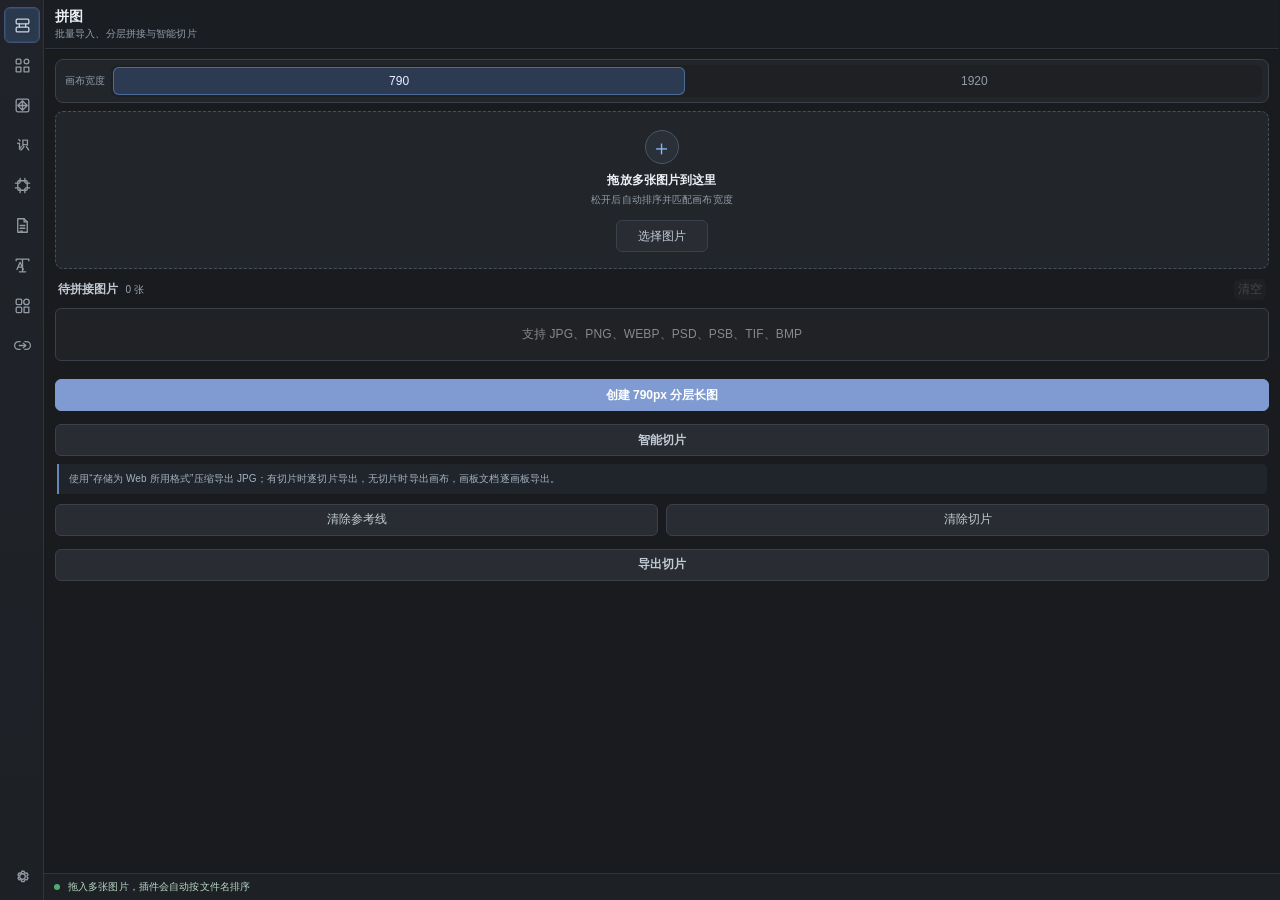
==== commit 2228af97: "release: publish xinyang assistant v2.3.20" ====
--- a/index.html
+++ b/index.html
@@ -21,7 +21,7 @@
         var background = true;
         try {
           var saved = localStorage.getItem("longStitch.activePanel");
-          if (/^(stitch|framework|spacing|text|guides|document|typography|tools|settings)-panel$/.test(saved || "")) panel = saved;
+          if (/^(stitch|framework|spacing|text|guides|document|typography|tools|bridge|settings)-panel$/.test(saved || "")) panel = saved;
           background = localStorage.getItem("longStitch.backgroundRunning") !== "0";
         } catch (error) {}
         document.documentElement.setAttribute("data-initial-panel", panel);
@@ -48,7 +48,9 @@
 <link href="css/common-tools-grid.css?v=2.2.40" rel="stylesheet"/>
 <link href="css/framework.css?v=2.2.05" rel="stylesheet"/>
 <link href="css/ui-refresh.css?v=2.2.05" rel="stylesheet"/>
-<link href="css/ui-polish.css?v=2.2.05" rel="stylesheet"/>
+<link href="css/ui-polish.css?v=2.2.92-header1" rel="stylesheet"/>
+<link href="css/bridge.css?v=2.2.92-header1" rel="stylesheet"/>
+<link href="css/theme-refined.css?v=2.3.20" rel="stylesheet"/>
 </head>
 <body>
 <main class="app-shell">
@@ -77,6 +79,7 @@
 <img alt="" aria-hidden="true" class="nav-main-icon" src="assets/icons/navigation/tools.svg"/>
 <span class="nav-label">工具</span>
 </button>
+<button aria-label="PS 桥接" aria-selected="false" class="nav-button" data-panel="bridge-panel" type="button"><img alt="" aria-hidden="true" class="nav-main-icon" src="assets/icons/navigation/bridge.svg"/><span class="nav-label">桥接</span></button>
 <button aria-label="设置" aria-selected="false" class="nav-button nav-settings" data-panel="settings-panel" type="button">
 <img alt="" aria-hidden="true" class="nav-main-icon" src="assets/icons/navigation/settings.svg"/>
 <span class="nav-label">设置</span>
@@ -120,11 +123,15 @@
             智能切片
           </button>
 <p class="hint">
-            使用“存储为 Web 所用格式”压缩导出 JPG；有切片时逐切片导出，无切片时导出画布，画板文档逐画板导出。
-          </p>
+             使用“存储为 Web 所用格式”压缩导出 JPG；有切片时逐切片导出，无切片时导出画布，画板文档逐画板导出。
+           </p>
+<div class="slice-clear-row">
+<button class="button secondary" id="clear-document-guides" type="button">清除参考线</button>
+<button class="button secondary" id="clear-document-slices" type="button">清除切片</button>
+</div>
 <button class="button secondary full" id="export-slices" type="button">
-            导出切片
-          </button>
+             导出切片
+           </button>
 </section>
 <section aria-label="自定义框架面板" class="tool-panel framework-panel" id="framework-panel">
 <div class="ui-page-header"><div class="ui-page-heading"><strong>自定义框架</strong><span>按表达式快速生成规则版式</span></div></div>
@@ -267,7 +274,7 @@
           </p>
 </section>
 <section aria-label="参考线面板" class="tool-panel guides-panel" id="guides-panel">
-<iframe class="guide-page-frame" data-src="guide-native/index.html?v=2.2.05" id="guide-page-frame" src="about:blank" title="参考线"></iframe>
+<iframe class="guide-page-frame" data-src="guide-native/index.html?v=2.2.73" id="guide-page-frame" src="about:blank" title="参考线"></iframe>
 </section>
 <section aria-label="文档预设面板" class="tool-panel document-panel" id="document-panel">
 <div class="ui-page-header"><div class="ui-page-heading"><strong>文档预设</strong><span>常用电商尺寸与安全参考线</span></div></div>
@@ -290,7 +297,7 @@
 </details>
 </section><section aria-label="文字面板" class="tool-panel typography-panel" id="typography-panel">
 <div class="tuniu-words-panel">
-  <div class="words-panel-header">
+  <div class="words-panel-header ui-page-header">
     <div class="ui-page-heading"><strong>文字面板</strong><span>字体、字符样式与自动排版</span></div>
     <div class="words-header-actions">
       <button aria-label="识别当前选中文字图层属性" class="words-header-icon words-read-style-button" id="words-read-current-style" title="识别当前选中文字图层属性" type="button">
@@ -353,13 +360,13 @@
       </div>
 
       <div class="words-action-toolbar">
-        <button id="words-translate-button" title="翻译（右键展开设置）" type="button"><span>译</span></button>
+        <button id="words-translate-button" title="翻译（右键展开设置）" type="button"><span><svg aria-hidden="true" viewBox="0 0 24 24"><path d="M4.5 5.5h10m-5-2v2m4 0c-.7 4.1-3.4 7.1-7.2 9.2m1.1-6.4c1.7 2.8 4.1 4.8 7.3 6.1M14.5 19l3.2-8 3.3 8m-5.3-2.4h4.1"/></svg></span></button>
         <button id="words-structure-toggle" title="文本拆分/合并" type="button"><span>拆</span></button>
-        <button id="tool-text-generate-button" title="生成按钮（右键展开设置）" type="button"><span>▣</span></button>
+        <button id="tool-text-generate-button" title="生成按钮（右键展开设置）" type="button"><span><svg aria-hidden="true" class="generate-button-icon" viewBox="0 0 28 24"><rect x="2.5" y="4" width="23" height="16" rx="4"/><text x="14" y="15.1" text-anchor="middle">BTN</text></svg></span></button>
         <span class="words-tool-separator"></span>
-        <button id="tool-text-copy-style" title="复制文字属性" type="button"><span>⇧A</span></button>
-        <button id="tool-text-paste-style" title="粘贴文字属性" type="button"><span>⇩A</span></button>
-        <button id="words-text-direction" title="文字方向" type="button"><span>↕T</span></button>
+        <button id="tool-text-copy-style" title="复制文字属性" type="button"><span><svg aria-hidden="true" viewBox="0 0 24 24"><path d="M8 7V4h11v14h-3M5 9h11v11H5zM8 15l2.2-5 2.1 5m-3.4-1.5h2.6"/></svg></span></button>
+        <button id="tool-text-paste-style" title="粘贴文字属性" type="button"><span><svg aria-hidden="true" viewBox="0 0 24 24"><path d="M8 7V4h11v14h-3M5 9h11v11H5zM10.5 11v5m-2-2 2 2 2-2"/></svg></span></button>
+        <button id="words-text-direction" title="文字方向" type="button"><span><svg aria-hidden="true" viewBox="0 0 24 24"><path d="M4 5v14m0-14 2.5 2.5M4 5 1.5 7.5m5 9L4 19l-2.5-2.5M10 7V5h11v2m-5.5-2v14m-3 0h6"/></svg></span></button>
       </div>
 
       <div class="words-inline-popover" hidden id="words-translate-panel">
@@ -473,6 +480,7 @@
 <div aria-label="画布居中与元素分布" class="common-layout-row">
 <button data-common-canvas-center="horizontal" title="基于画布水平居中" type="button"><img alt="" src="assets/icons/common-tools/canvas-center-horizontal.svg"/></button>
 <button data-common-canvas-center="vertical" title="基于画布垂直居中" type="button"><img alt="" src="assets/icons/common-tools/canvas-center-vertical.svg"/></button>
+<button data-common-canvas-align="top" title="基于画布顶部对齐" type="button"><img alt="" src="assets/icons/common-tools/canvas-align-top.svg"/></button>
 <button data-common-even-distribute="horizontal" title="多选元素水平分布" type="button"><img alt="" src="assets/icons/common-tools/distribute-horizontal.svg"/></button>
 <button data-common-even-distribute="vertical" title="多选元素垂直分布" type="button"><img alt="" src="assets/icons/common-tools/distribute-vertical.svg"/></button>
 </div>
@@ -499,6 +507,12 @@
 </button>
 </div>
 <div class="common-tool-item" role="listitem">
+<button class="common-tool-button" data-common-action="send-browser" title="优先发送选区范围，其次选中图层，未选中图层时发送整个画布。原尺寸 Web PNG。请先在浏览器中点击对话输入框；会替换剪贴板内容。" type="button">
+<span class="common-tool-icon"><img alt="" src="assets/icons/common-tools/send-browser.svg"/></span>
+<span class="common-tool-label">发送到浏览器</span>
+</button>
+</div>
+<div class="common-tool-item" role="listitem">
 <button class="common-tool-button" data-common-action="import-images" title="导入多图片" type="button">
 <span class="common-tool-icon"><img alt="" src="assets/icons/common-tools/import-files.svg"/></span>
 <span class="common-tool-label">导入多图片</span>
@@ -593,18 +607,22 @@
 </button>
 </div>
 <div class="common-tool-item" role="listitem">
-<button aria-pressed="false" class="common-tool-button common-tool-snap" data-common-action="smart-snap" title="磁吸模式（Shift+S 开关；开启后点击可将当前图层吸附到最近目标）" type="button"><span aria-hidden="true" class="common-tool-icon common-tool-snap-icon">⌘</span><span class="common-tool-label">磁吸模式</span><span aria-hidden="true" class="common-tool-state"></span></button>
+<button class="common-tool-button" data-common-action="release-memory" title="仅回收闲置脚本对象，保留文档、撤销、剪贴板；不保证 PS 总内存下降" type="button"><span class="common-tool-icon" aria-hidden="true">♻</span><span class="common-tool-label">内存回收</span></button>
+</div>
+<div class="common-tool-item" role="listitem">
+<button aria-pressed="false" class="common-tool-button common-tool-snap" data-common-action="smart-snap" title="PS 原生磁吸开关（面板内 Shift+S）" type="button"><span aria-hidden="true" class="common-tool-icon common-tool-snap-icon">⌘</span><span class="common-tool-label">磁吸模式</span><span aria-hidden="true" class="common-tool-state"></span></button>
 <button aria-label="磁吸模式设置" class="common-tool-more" data-common-more="smart-snap" title="磁吸模式设置" type="button"><img alt="" src="assets/icons/common-tools/more.svg"/></button>
 </div>
 </div>
 </div>
 <div aria-hidden="true" class="common-tools-parameter-drawer drawer-collapsed" id="common-tools-parameter-drawer">
 <div class="tool-detail" data-tool-detail-view="smart-snap">
-<div class="tool-detail-title"><strong>磁吸模式</strong><span>Shift+S 开关；开启后点击按钮可吸附当前图层</span></div>
-<label class="single-check smart-snap-enabled"><input id="smart-snap-enabled" type="checkbox"/> 开启磁吸模式</label>
+<div class="tool-detail-title"><strong>磁吸模式</strong><span>拖动吸附使用 PS 原生设置；下方为手动校正</span></div>
+<label class="single-check smart-snap-enabled"><input id="smart-snap-enabled" type="checkbox"/> 开启 PS 原生磁吸</label>
+<button class="common-tool-button" data-common-action="smart-snap-apply" type="button">立即吸附当前图层</button>
 <div class="smart-snap-section"><span class="field-title">吸附距离</span><div aria-label="吸附距离" class="tuniu-segmented smart-snap-distance" role="radiogroup"><button data-smart-snap-distance="10" type="button">10px</button><button data-smart-snap-distance="20" type="button">20px</button><button data-smart-snap-distance="30" type="button">30px</button><button data-smart-snap-distance="50" type="button">50px</button></div></div>
 <div class="smart-snap-section"><span class="field-title">吸附类型</span><div class="tuniu-check-list smart-snap-types"><label><input id="smart-snap-layer-edges" type="checkbox"/> 图层边缘</label><label><input id="smart-snap-centers" type="checkbox"/> 中心线</label><label><input id="smart-snap-equal-spacing" type="checkbox"/> 等距</label><label><input id="smart-snap-canvas-edges" type="checkbox"/> 画布边缘</label><label><input id="smart-snap-guides" type="checkbox"/> 参考线</label></div></div>
-<p class="hint compact-hint">CEP 无法介入 Photoshop 正在进行的鼠标拖拽；移动完成后点击“磁吸模式”即可按当前设置校正到最近目标。可使用 Shift+S 快速开启或关闭。</p>
+<p class="hint compact-hint">拖动时吸附到的目标由“视图 > 对齐到”决定；中心及等距提示可在“视图 > 显示 > 智能参考线”开启。这里的距离和类型仅用于“立即吸附”，不改变 PS 拖动阈值。Shift+S 仅在面板有焦点时生效。</p>
 </div>
 <div class="tool-detail" data-tool-detail-view="embed-image">
 <div class="tool-detail-title"><strong>嵌入图片</strong><span>监听 Photoshop 插入与粘贴事件</span></div>
@@ -631,7 +649,7 @@
 <div class="tool-detail-title"><strong>文件瘦身</strong><span>兼容图牛方法映射</span></div>
 <div class="tuniu-check-list file-slim-options">
 <label title="递归打开智能对象并清理 DocumentAncestors 元数据；图层较多时会比较耗时"><input checked="" id="slim-metadata" type="checkbox"/> 优化智能对象</label>
-<label><input checked="" id="slim-empty-layers" type="checkbox"/> 删除全部空图层</label>
+<label title="递归删除空图层和空组，并自动取消只有一个图层的组；取消编组可能影响组级蒙版与混合效果"><input checked="" id="slim-empty-layers" type="checkbox"/> 删除全部空图层/组</label>
 <label><input id="slim-hidden-layers" type="checkbox"/> 删除全部隐藏图层</label>
 </div>
 <div class="tuniu-two-buttons file-slim-actions">
@@ -689,6 +707,16 @@
 </div>
 
 
+</section>
+<section aria-hidden="true" class="tool-panel" hidden="" id="bridge-panel">
+<div class="bridge-heading ui-page-header"><div class="ui-page-heading"><strong>PS 桥接</strong><span>本机连接与运行管理</span></div><span class="bridge-state" id="bridge-state" role="status">未启动</span></div>
+<p class="bridge-message" id="bridge-message" aria-live="polite">将本机 AI 工具连接到 Photoshop。</p>
+<div class="bridge-card"><h3>本机连接</h3><code class="bridge-address">127.0.0.1:32123</code>
+<div class="bridge-actions"><button class="bridge-primary" id="bridge-start" type="button">启动桥接</button><button id="bridge-stop" type="button" disabled="">停止桥接</button><button id="bridge-reconnect" type="button" disabled="">重新连接</button><button id="bridge-copy" type="button" disabled="">复制访问令牌</button></div>
+<p class="bridge-hint">仅接受本机连接。启动后可切换到其他功能继续使用；关闭鑫洋助理会断开连接。若旧 PS 桥接已启动，请先在旧插件中停止桥接。</p></div>
+<div class="bridge-card"><h3>Photoshop 操作</h3><div class="bridge-actions"><button id="bridge-inspect" type="button" disabled="">读取当前文档</button><button id="bridge-ocr" type="button" disabled="">OCR 识别图片</button></div><p class="bridge-hint">OCR 结果显示在下方，不自动创建或修改文字图层。</p></div>
+<div class="bridge-card"><h3>运行状态</h3><dl><dt>当前任务</dt><dd id="bridge-task">暂无运行任务</dd><dt>等待队列</dt><dd id="bridge-queue">0</dd><dt>内存状态</dt><dd id="bridge-memory">—</dd></dl><div class="bridge-actions"><button id="bridge-cancel" type="button" disabled="">取消当前任务</button><button id="bridge-release" type="button" disabled="">安全释放内存</button><button id="bridge-stop-recovery" type="button" disabled="">停止恢复任务</button><button id="bridge-export-logs" type="button" disabled="">导出内存日志</button></div></div>
+<details class="bridge-card"><summary>查看操作结果</summary><pre id="bridge-result">读取文档或识别图片后，在此查看结果。</pre></details>
 </section>
 <section aria-labelledby="settings-title" class="tool-panel settings-panel" id="settings-panel">
 <div class="ui-page-header"><div class="ui-page-heading"><strong>设置</strong><span>在线翻译、运行性能与本地服务</span></div></div>
@@ -838,7 +866,7 @@
 <p class="hint settings-hint">本机 OCR 不可用时调用；接口需返回文字内容与坐标框。</p>
 </div>
 </details>
-<p aria-live="polite" class="plugin-version" id="plugin-version">当前版本 v2.2.69</p>
+<p aria-live="polite" class="plugin-version" id="plugin-version">当前版本 v2.3.20</p>
 </section>
 </section>
 <footer aria-atomic="true" aria-live="polite" class="status-bar" role="status">
@@ -847,10 +875,11 @@
 </div>
 </main>
 <script src="js/CSInterface.js?v=2.2.05"></script>
-<script src="js/runtime.js?v=2.2.69"></script>
-<script src="js/diagnostics.js?v=2.2.69"></script>
-<script src="js/modules/settings/storage.js?v=2.2.69"></script>
-<script src="js/panel.js?v=2.2.69"></script>
-<script src="js/ui-polish.js?v=2.2.69"></script>
+<script src="js/modules/tools/browser-send.js?v=2.3.20"></script>
+<script src="js/runtime.js?v=2.3.20"></script>
+<script src="js/diagnostics.js?v=2.3.20"></script>
+<script src="js/modules/settings/storage.js?v=2.3.03"></script>
+<script src="js/panel.js?v=2.3.03"></script>
+<script src="js/ui-polish.js?v=2.3.03"></script>
 </body>
 </html>
--- a/css/styles.css
+++ b/css/styles.css
@@ -338,6 +338,8 @@
 }
 .button:disabled { cursor: default; opacity: .42; }
 .full { width: 100%; margin-top: 10px; min-height: 36px; font-weight: 650; }
+.slice-clear-row { display: flex; gap: 8px; margin-top: 10px; }
+.slice-clear-row .button { flex: 1; min-width: 0; margin-top: 0; }
 
 .list-header {
   display: flex;
--- a/css/common-tools-grid.css
+++ b/css/common-tools-grid.css
@@ -264,7 +264,7 @@
 /* v2.1.5：画布居中与多选元素等间距分布，高对比图标 */
 .common-layout-row {
   display: grid;
-  grid-template-columns: repeat(4, minmax(0, 1fr));
+  grid-template-columns: repeat(5, minmax(0, 1fr));
   gap: 5px;
   margin: -8px -2px 13px;
   padding: 0 5px 8px;
--- a/css/ui-polish.css
+++ b/css/ui-polish.css
@@ -555,7 +555,7 @@
 .words-public-tools button,
 .words-action-toolbar button { height: 27px !important; }
 .words-inline-popover { margin-top: 5px !important; }
-.words-panel-header { min-height: 36px !important; }
+.words-panel-header { height: auto; min-height: 42px !important; }
 
 /* 常用功能顶部仅保留分隔线，不再使用四个线框容器。 */
 .common-zooms {
--- a/css/bridge.css
+++ b/css/bridge.css
@@ -0,0 +1,24 @@
+/* Bridge styles stay within the primary bridge panel. */
+#bridge-panel .bridge-heading .bridge-state { font-size:11px !important; padding:4px 8px; border:1px solid #555; border-radius:12px; color:#aaa !important; white-space:nowrap; }
+#bridge-panel .bridge-heading .bridge-state[data-ready="true"] { color:#88dfb5 !important; background:#20372e; border-color:#3b7058; }
+#bridge-panel .bridge-card { margin-bottom:12px; padding:12px; border:1px solid #454545; border-radius:8px; background:#2c2c2c; }
+#bridge-panel .bridge-card h3 { margin:0 0 10px; font-size:12px; color:#ddd; }
+#bridge-panel .bridge-address { display:block; font-size:12px; color:#dedede; user-select:text; overflow-wrap:anywhere; margin:6px 0 12px; }
+#bridge-panel .bridge-actions { display:grid; grid-template-columns:1fr 1fr; gap:8px; }
+#bridge-panel button { min-height:32px; font-size:12px; border-radius:5px; }
+#bridge-panel .bridge-primary { background:#e3ad57; color:#201a12; border-color:#e3ad57; font-weight:600; }
+#bridge-panel button:disabled { opacity:.4; cursor:default; }
+#bridge-panel .bridge-hint { color:#a6a6a6; line-height:1.7; font-size:11px; margin:10px 0 0; }
+#bridge-panel .bridge-message { font-size:12px; line-height:1.65; margin:0 0 12px; color:#b8c9dc; overflow-wrap:anywhere; }
+#bridge-panel .bridge-message.is-error { color:#f0aa9f; }
+#bridge-panel dl { display:grid; grid-template-columns:54px minmax(0,1fr); gap:8px; font-size:11px; margin:0 0 12px; }
+#bridge-panel dt { color:#999; } #bridge-panel dd { margin:0; overflow-wrap:anywhere; color:#ddd; }
+#bridge-panel pre { white-space:pre-wrap; overflow-wrap:anywhere; max-height:240px; overflow:auto; font-size:11px; line-height:1.5; user-select:text; }
+html[data-initial-panel="bridge-panel"] #bridge-panel { display:block; }
+html[data-initial-panel="bridge-panel"] .nav-button[data-panel="bridge-panel"] { color:#e3ad57; background:#3e3528; }
+#bridge-panel button { padding:6px 5px; white-space:nowrap; }
+/* Keep all ten primary entries reachable at the CEP minimum height. */
+@media (max-height:440px) {
+  .panel-nav .nav-button { height:28px !important; min-height:28px !important; flex:0 0 28px !important; }
+  .panel-nav .nav-main-icon { width:20px !important; height:20px !important; }
+}
--- a/css/theme-refined.css
+++ b/css/theme-refined.css
@@ -0,0 +1,311 @@
+/* Refined graphite and cool blue theme for the compact CEP panel. */
+:root {
+  --bg: #191b1f;
+  --panel: #292d33;
+  --panel-2: #22262b;
+  --border: #3b414a;
+  --border-strong: #535c68;
+  --text: #edf1f6;
+  --muted: #9ba5b2;
+  --accent: #6b9cff;
+  --accent-hover: #82adff;
+  --ui-bg: #191b1f;
+  --ui-nav: #1e2126;
+  --ui-surface-1: #22262b;
+  --ui-surface-2: #292d33;
+  --ui-surface-3: #333942;
+  --ui-input: #1d2025;
+  --ui-border: #3b414a;
+  --ui-border-hover: #586372;
+  --ui-border-focus: #80aaff;
+  --ui-text: #edf1f6;
+  --ui-text-2: #c1cad5;
+  --ui-text-3: #929daa;
+  --ui-accent: #6b9cff;
+  --ui-accent-hover: #82adff;
+  --ui-accent-pressed: #5685e2;
+  --ui-radius-xs: 5px;
+  --ui-radius-sm: 6px;
+  --ui-radius-md: 8px;
+  --ui-control-h: 32px;
+  --ui-focus-ring: 0 0 0 2px rgba(107, 156, 255, .2);
+}
+
+html,
+body,
+.app-shell,
+.app-main,
+.content {
+  background-color: var(--ui-bg) !important;
+}
+
+.panel-nav {
+  border-right-color: #30353d !important;
+  background: linear-gradient(180deg, #202329, #1d2025) !important;
+}
+
+.nav-button.active,
+html[data-initial-panel="bridge-panel"] .nav-button[data-panel="bridge-panel"] {
+  border-color: #405575 !important;
+  color: #fff !important;
+  background: #2b394e !important;
+}
+
+.nav-button.active::after {
+  background: var(--ui-accent) !important;
+}
+
+.nav-main-icon {
+  width: 19px !important;
+  height: 19px !important;
+  filter: drop-shadow(0 1px 1px rgba(0, 0, 0, .16));
+}
+
+.tool-panel:not(.guides-panel) {
+  padding-right: 11px;
+  padding-left: 11px;
+}
+
+.ui-page-header,
+.panel-title-row,
+.words-panel-header,
+.common-tools-title {
+  border-bottom-color: #30353d !important;
+  background: rgba(27, 30, 35, .98) !important;
+}
+
+.width-selector,
+.spacing-panel,
+.text-panel,
+.text-options,
+.erase-controls,
+.settings-card,
+.settings-accordion,
+.framework-space,
+.framework-helper,
+.tool-detail,
+.words-hierarchy-editor,
+.bridge-card {
+  border-color: var(--ui-border) !important;
+  border-radius: var(--ui-radius-md) !important;
+  background: var(--ui-surface-1) !important;
+}
+
+.tool-panel input:not([type="checkbox"]):not([type="radio"]):not([type="color"]),
+.tool-panel select,
+.tool-panel textarea,
+.framework-input-component,
+.bridge-card input,
+.bridge-card select {
+  border-color: var(--ui-border) !important;
+  border-radius: var(--ui-radius-sm) !important;
+  background-color: var(--ui-input) !important;
+}
+
+.tool-panel input:focus,
+.tool-panel select:focus,
+.tool-panel textarea:focus,
+.framework-input-component:focus-within {
+  border-color: var(--ui-border-focus) !important;
+  box-shadow: var(--ui-focus-ring) !important;
+}
+
+.tool-panel button,
+.tool-panel .button,
+.tool-panel .mini-button,
+.tool-panel .tuniu-wide-button,
+.framework-bottom button,
+.framework-reset,
+#bridge-panel button {
+  border-radius: var(--ui-radius-sm) !important;
+  transition: background-color .12s ease, border-color .12s ease, color .12s ease, transform .06s ease;
+}
+
+.tool-panel .button.primary,
+.tool-panel .spacing-apply,
+.tool-panel #custom-doc-create,
+.tool-panel #recognize-text,
+.tool-panel #tool-slim-run,
+.framework-bottom button:not(:disabled),
+#bridge-panel .bridge-primary {
+  border-color: var(--ui-accent) !important;
+  color: #ffffff !important;
+  background: var(--ui-accent) !important;
+  font-weight: 650;
+}
+
+.tool-panel .button.primary:hover:not(:disabled),
+.tool-panel .spacing-apply:hover:not(:disabled),
+.tool-panel #custom-doc-create:hover:not(:disabled),
+.tool-panel #recognize-text:hover:not(:disabled),
+.tool-panel #tool-slim-run:hover:not(:disabled),
+.framework-bottom button:hover:not(:disabled),
+#bridge-panel .bridge-primary:hover:not(:disabled) {
+  border-color: var(--ui-accent-hover) !important;
+  color: #ffffff !important;
+  background: var(--ui-accent-hover) !important;
+}
+
+.framework-bottom button:not(:disabled),
+#bridge-panel .bridge-primary {
+  color: #ffffff !important;
+}
+
+.words-public-tools button,
+.words-action-toolbar button,
+.words-align-grid button,
+.common-align-row button,
+.common-layout-row button,
+.common-flip-row button {
+  border: 1px solid transparent !important;
+  border-radius: 6px !important;
+  color: #d3dbe6 !important;
+  background: transparent !important;
+  opacity: 1 !important;
+}
+
+.words-public-tools button:hover,
+.words-action-toolbar button:hover,
+.words-align-grid button:hover,
+.common-align-row button:hover,
+.common-layout-row button:hover,
+.common-flip-row button:hover {
+  border-color: #475365 !important;
+  color: #ffffff !important;
+  background: #303844 !important;
+}
+
+.words-public-tools button.active,
+.words-action-toolbar button.active,
+.words-align-grid button.active,
+.common-align-row button.active,
+.common-layout-row button.active,
+.common-flip-row button.active {
+  border-color: #5279b5 !important;
+  color: #ffffff !important;
+  background: #2c3b52 !important;
+}
+
+.words-public-tools svg,
+.words-action-toolbar svg,
+.words-align-grid svg {
+  width: 18px !important;
+  height: 18px !important;
+  fill: none;
+  stroke: currentColor;
+  stroke-width: 1.7;
+  stroke-linecap: round;
+  stroke-linejoin: round;
+}
+
+.words-action-toolbar button > span {
+  display: inline-flex;
+  width: 100%;
+  height: 100%;
+  align-items: center;
+  justify-content: center;
+  font-size: 11px;
+  font-weight: 600;
+}
+
+.words-action-toolbar .generate-button-icon {
+  width: 24px !important;
+  height: 21px !important;
+  overflow: visible;
+}
+
+.words-action-toolbar .generate-button-icon rect {
+  fill: #22262b;
+  stroke: currentColor;
+  stroke-width: 1.5;
+}
+
+.words-action-toolbar .generate-button-icon text {
+  fill: currentColor;
+  stroke: none;
+  font: 700 8px "Segoe UI", Arial, sans-serif;
+  letter-spacing: .35px;
+}
+
+.common-tool-icon {
+  border: 1px solid #3d4652 !important;
+  border-radius: 9px !important;
+  background: linear-gradient(145deg, #303640, #272c33) !important;
+  box-shadow: inset 0 1px 0 rgba(255, 255, 255, .035);
+}
+
+.common-tool-button:hover .common-tool-icon {
+  border-color: #5a7398 !important;
+  background: linear-gradient(145deg, #394455, #2e3744) !important;
+}
+
+.common-tool-icon img,
+.common-align-row img,
+.common-layout-row img,
+.common-flip-row img {
+  width: 21px !important;
+  height: 21px !important;
+  object-fit: contain;
+}
+
+.common-align-row button,
+.common-layout-row button,
+.common-flip-row button {
+  min-height: 30px !important;
+}
+
+.tool-panel button[aria-pressed="true"],
+.tool-panel button[aria-selected="true"],
+.tool-panel button[aria-checked="true"],
+.tool-panel button.active,
+.tool-panel button.is-active {
+  border-color: #5279b5 !important;
+  color: #eaf1ff !important;
+  background: #2c3b52 !important;
+}
+
+.tool-panel button:focus-visible,
+.tool-panel input:focus-visible,
+.tool-panel select:focus-visible,
+#bridge-panel button:focus-visible {
+  outline: none !important;
+  box-shadow: var(--ui-focus-ring) !important;
+}
+
+.hint,
+.compact-hint,
+.settings-hint,
+#bridge-panel .bridge-hint {
+  border-left-color: #6687b8 !important;
+  color: #a6b1c0 !important;
+  background: #20252c !important;
+}
+
+#bridge-panel .bridge-heading .bridge-state[data-ready="true"] {
+  border-color: #3d7259;
+  color: #91dfb6 !important;
+  background: #20372e;
+}
+
+#bridge-panel .bridge-message {
+  color: #c4d5eb;
+}
+
+#bridge-panel .bridge-message.is-error {
+  color: #f0aaa5;
+}
+
+footer {
+  border-top-color: #30353d !important;
+  background: #1d2025 !important;
+}
+
+@media (max-width: 340px) {
+  .panel-nav { border-right-color: #30353d !important; }
+}
+
+@media (prefers-reduced-motion: reduce) {
+  .tool-panel button,
+  .tool-panel .button,
+  .nav-main-icon { transition: none !important; }
+}
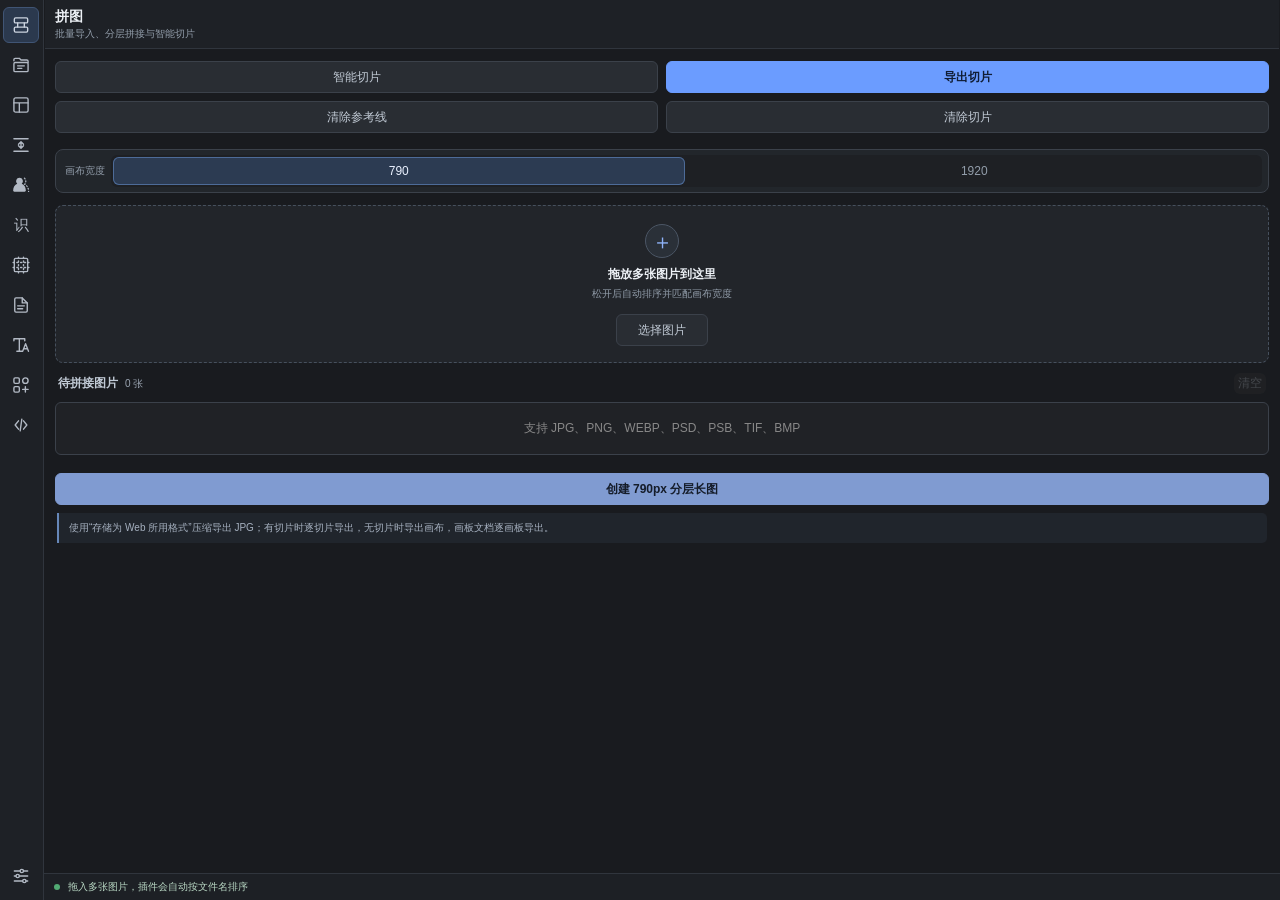
==== commit 7a713a2e: "feat: publish local cutout and accumulated panel updates v2.3.72" ====
--- a/index.html
+++ b/index.html
@@ -1,4 +1,4 @@
-<!DOCTYPE html>
+﻿<!DOCTYPE html>
 
 <html lang="zh-CN">
 <head>
@@ -21,7 +21,7 @@
         var background = true;
         try {
           var saved = localStorage.getItem("longStitch.activePanel");
-          if (/^(stitch|framework|spacing|text|guides|document|typography|tools|bridge|settings)-panel$/.test(saved || "")) panel = saved;
+          if (/^(stitch|framework|spacing|text|guides|document|typography|tools|library|bridge|cutout|settings)-panel$/.test(saved || "")) panel = saved;
           background = localStorage.getItem("longStitch.backgroundRunning") !== "0";
         } catch (error) {}
         document.documentElement.setAttribute("data-initial-panel", panel);
@@ -50,7 +50,9 @@
 <link href="css/ui-refresh.css?v=2.2.05" rel="stylesheet"/>
 <link href="css/ui-polish.css?v=2.2.92-header1" rel="stylesheet"/>
 <link href="css/bridge.css?v=2.2.92-header1" rel="stylesheet"/>
-<link href="css/theme-refined.css?v=2.3.20" rel="stylesheet"/>
+<link href="css/theme-refined.css?v=2.3.72-settings1" rel="stylesheet"/>
+<link href="css/library.css?v=2.3.72" rel="stylesheet"/>
+<link href="css/ui-refinement.css?v=2.3.72" rel="stylesheet"/>
 </head>
 <body>
 <main class="app-shell">
@@ -59,6 +61,10 @@
 <img alt="" aria-hidden="true" class="nav-main-icon" src="assets/icons/navigation/stitch.svg"/>
 <span class="nav-label">拼图</span>
 </button>
+<button aria-label="素材库" aria-selected="false" class="nav-button" data-panel="library-panel" type="button">
+<img alt="" aria-hidden="true" class="nav-main-icon" src="assets/icons/navigation/library.svg"/>
+<span class="nav-label">素材库</span>
+</button>
 <button aria-label="自定义框架" aria-selected="false" class="nav-button" data-panel="framework-panel" type="button">
 <img alt="" aria-hidden="true" class="nav-main-icon" src="assets/icons/navigation/framework.svg"/>
 <span class="nav-label">框架</span>
@@ -67,6 +73,7 @@
 <img alt="" aria-hidden="true" class="nav-main-icon" src="assets/icons/navigation/spacing.svg"/>
 <span class="nav-label">间距</span>
 </button>
+<button aria-label="抠图" aria-selected="false" class="nav-button" data-panel="cutout-panel" type="button"><img alt="" aria-hidden="true" class="nav-main-icon" src="assets/icons/navigation/cutout.svg"/><span class="nav-label">抠图</span></button>
 <button aria-label="改字" aria-selected="false" class="nav-button" data-panel="text-panel" type="button">
 <img alt="" aria-hidden="true" class="nav-main-icon" src="assets/icons/navigation/text.svg"/>
 <span class="nav-label">改字</span>
@@ -87,8 +94,36 @@
 </nav>
 <div class="app-main">
 <section class="content">
+<section aria-label="素材库面板" class="tool-panel library-panel" id="library-panel"><div id="library-app"></div></section>
+<section aria-label="抠图面板" class="tool-panel" id="cutout-panel">
+<div class="ui-page-header"><div class="ui-page-heading"><strong>抠图</strong><span>选中图片，一键去背景</span></div></div>
+<div class="cutout-workspace">
+<div class="cutout-mode cutout-quality" role="group" aria-label="抠图精度">
+<button class="cutout-mode-button is-active" type="button" data-cutout-quality="fast" aria-pressed="true">快速抠图</button>
+<button class="cutout-mode-button" type="button" data-cutout-quality="high" aria-pressed="false">精细抠图</button>
+</div>
+<div class="cutout-mode" role="group" aria-label="输出模式">
+<button class="cutout-mode-button is-active" type="button" data-cutout-mode="transparent" aria-pressed="true"><span class="cutout-mode-icon cutout-checker" aria-hidden="true"></span><span>PNG</span></button>
+<button class="cutout-mode-button" type="button" data-cutout-mode="mask" aria-pressed="false"><span class="cutout-mode-icon cutout-mask-icon" aria-hidden="true"></span><span>蒙版</span></button>
+</div>
+<p class="cutout-mode-description" id="cutout-mode-description">生成透明图层，保留原图</p>
+<button class="button primary full cutout-primary" id="cutout-start" type="button">开始抠图</button>
+<button class="button secondary full cutout-batch" id="cutout-batch" type="button">批量抠图 <span>↗</span></button>
+<p class="cutout-context-hint">海报建议框选产品区域 · 批量输出 PNG</p>
+<div class="cutout-feedback" data-state="idle" id="cutout-feedback"><span class="cutout-status-dot" aria-hidden="true"></span><p id="cutout-status" role="status" aria-live="polite">本机处理 · RMBG-1.4</p></div>
+<details class="cutout-connection"><summary>服务连接</summary><div class="cutout-connection-body"><label class="settings-field"><span>本机地址</span><input id="cutout-url" aria-label="抠图本机服务地址" type="text" spellcheck="false" value="http://127.0.0.1:8868"/></label><button class="button secondary full" id="cutout-test" type="button">检测连接</button><p class="hint">在桌面软件设置中开启 RMBG HTTP 服务。</p></div></details>
+</div></section>
 <section aria-label="拼图面板" class="tool-panel" id="stitch-panel">
 <div class="ui-page-header"><div class="ui-page-heading"><strong>拼图</strong><span>批量导入、分层拼接与智能切片</span></div></div>
+<div class="slice-clear-row" aria-label="切片操作">
+<button class="button secondary" id="create-slices" type="button">智能切片</button>
+<button class="button primary" id="export-slices" type="button">导出切片</button>
+</div>
+<div class="slice-clear-row" aria-label="清除操作">
+<button class="button secondary" id="clear-document-guides" type="button">清除参考线</button>
+<button class="button secondary" id="clear-document-slices" type="button">清除切片</button>
+</div>
+
 <div aria-label="长图宽度" class="width-selector">
 <span class="width-label">画布宽度</span>
 <div aria-label="选择拼接宽度" class="width-buttons" role="group">
@@ -119,19 +154,9 @@
 <button class="button primary full" disabled="" id="create-stitch" type="button">
             创建 790px 分层长图
           </button>
-<button class="button secondary full" id="create-slices" type="button">
-            智能切片
-          </button>
 <p class="hint">
              使用“存储为 Web 所用格式”压缩导出 JPG；有切片时逐切片导出，无切片时导出画布，画板文档逐画板导出。
            </p>
-<div class="slice-clear-row">
-<button class="button secondary" id="clear-document-guides" type="button">清除参考线</button>
-<button class="button secondary" id="clear-document-slices" type="button">清除切片</button>
-</div>
-<button class="button secondary full" id="export-slices" type="button">
-             导出切片
-           </button>
 </section>
 <section aria-label="自定义框架面板" class="tool-panel framework-panel" id="framework-panel">
 <div class="ui-page-header"><div class="ui-page-heading"><strong>自定义框架</strong><span>按表达式快速生成规则版式</span></div></div>
@@ -314,7 +339,7 @@
     <div class="words-body-section">
       <div class="words-font-color-row">
         <div class="text-font-combobox words-font-combobox" id="tool-font-combobox">
-          <input aria-label="搜索字体" autocomplete="off" id="tool-font-search" placeholder="选择字体" spellcheck="false" type="text"/>
+          <input aria-label="搜索字体" aria-controls="tool-font-results" aria-expanded="false" aria-autocomplete="list" role="combobox" autocomplete="off" id="tool-font-search" placeholder="选择或搜索字体" spellcheck="false" type="text"/>
           <button aria-label="展开字体列表" aria-controls="tool-font-results" aria-expanded="false" class="text-font-arrow words-disclosure" id="tool-load-fonts" title="读取并展开 Photoshop 字体" type="button"><svg aria-hidden="true" class="words-chevron-icon" viewBox="0 0 12 12"><path d="M2.1 4.1 6 8l3.9-3.9"/></svg></button>
           <div class="text-font-results words-font-results" id="tool-font-results" role="listbox">
             <div class="words-font-tabs" id="words-font-tabs">
@@ -340,33 +365,33 @@
       <div aria-label="当前字体字重快捷选择" class="words-weight-chips" id="font-style-chips"></div>
 
       <div aria-label="文字样式与段落对齐" class="words-public-tools">
-        <button data-text-toggle="fauxBold" title="仿粗体" type="button"><strong>T</strong></button>
-        <button data-text-toggle="fauxItalic" title="仿斜体" type="button"><em>T</em></button>
-        <button data-text-toggle="allCaps" title="全大写" type="button"><span class="caps-icon">TT</span></button>
+        <button aria-label="仿粗体" data-text-toggle="fauxBold" title="仿粗体" type="button"><strong>T</strong></button>
+        <button aria-label="仿斜体" data-text-toggle="fauxItalic" title="仿斜体" type="button"><em>T</em></button>
+        <button aria-label="全大写" data-text-toggle="allCaps" title="全大写" type="button"><span class="caps-icon">TT</span></button>
         <span class="words-tool-separator"></span>
-        <button aria-label="左对齐" data-text-align="left" title="左对齐" type="button"><svg viewBox="0 0 20 20"><path d="M3 4h14M3 8h9M3 12h13M3 16h10"/></svg></button>
-        <button aria-label="居中对齐" data-text-align="center" title="居中对齐" type="button"><svg viewBox="0 0 20 20"><path d="M3 4h14M5.5 8h9M3.5 12h13M5 16h10"/></svg></button>
-        <button aria-label="右对齐" data-text-align="right" title="右对齐" type="button"><svg viewBox="0 0 20 20"><path d="M3 4h14M8 8h9M4 12h13M7 16h10"/></svg></button>
+        <button data-text-align="left" type="button" aria-label="段落左对齐" title="段落左对齐"><svg aria-hidden="true" class="words-command-icon" viewBox="0 0 24 24"><path d="M4 5h16M4 10h11M4 15h16M4 20h11"/></svg></button>
+        <button data-text-align="center" type="button" aria-label="段落居中对齐" title="段落居中对齐"><svg aria-hidden="true" class="words-command-icon" viewBox="0 0 24 24"><path d="M4 5h16M6.5 10h11M4 15h16M6.5 20h11"/></svg></button>
+        <button data-text-align="right" type="button" aria-label="段落右对齐" title="段落右对齐"><svg aria-hidden="true" class="words-command-icon" viewBox="0 0 24 24"><path d="M4 5h16M9 10h11M4 15h16M9 20h11"/></svg></button>
       </div>
       <select hidden id="tool-text-align"><option value="left">左对齐</option><option value="center">居中</option><option value="right">右对齐</option></select>
 
       <div class="words-metric-row">
-        <div class="words-metric-control"><span class="words-metric-icon">T↕</span><input id="tool-font-size" min="1" max="1296" step="1" type="number" value="48"/><small id="words-size-unit">点</small><button aria-controls="words-font-size-popup" aria-expanded="false" class="words-disclosure" data-preset-toggle="font-size" type="button"><svg aria-hidden="true" class="words-chevron-icon" viewBox="0 0 12 12"><path d="M2.1 4.1 6 8l3.9-3.9"/></svg></button><div class="words-preset-popup" hidden id="words-font-size-popup"></div></div>
-        <div class="words-metric-control"><span class="words-metric-icon">A↕</span><input id="tool-leading" min="1" max="5000" step="1" type="number" value="58"/><small id="words-leading-unit">点</small><button aria-controls="words-line-space-popup" aria-expanded="false" class="words-disclosure" data-preset-toggle="line-space" type="button"><svg aria-hidden="true" class="words-chevron-icon" viewBox="0 0 12 12"><path d="M2.1 4.1 6 8l3.9-3.9"/></svg></button><div class="words-preset-popup" hidden id="words-line-space-popup"></div></div>
+        <div class="words-metric-control"><span class="words-metric-icon" title="字号"><img alt="" aria-hidden="true" src="assets/icons/typography/font-size.svg"/></span><input id="tool-font-size" min="1" max="1296" step="1" type="number" value="48"/><small id="words-size-unit">点</small><button aria-controls="words-font-size-popup" aria-expanded="false" class="words-disclosure" data-preset-toggle="font-size" type="button"><svg aria-hidden="true" class="words-chevron-icon" viewBox="0 0 12 12"><path d="M2.1 4.1 6 8l3.9-3.9"/></svg></button><div class="words-preset-popup" hidden id="words-font-size-popup"></div></div>
+        <div class="words-metric-control"><span class="words-metric-icon" title="行距"><img alt="" aria-hidden="true" src="assets/icons/typography/leading.svg"/></span><input id="tool-leading" min="1" max="5000" step="1" type="number" value="58"/><small id="words-leading-unit">点</small><button aria-controls="words-line-space-popup" aria-expanded="false" class="words-disclosure" data-preset-toggle="line-space" type="button"><svg aria-hidden="true" class="words-chevron-icon" viewBox="0 0 12 12"><path d="M2.1 4.1 6 8l3.9-3.9"/></svg></button><div class="words-preset-popup" hidden id="words-line-space-popup"></div></div>
       </div>
       <div class="words-metric-row">
-        <div class="words-metric-control"><span class="words-metric-icon">VA↔</span><input id="tool-tracking" min="-1000" max="10000" step="1" type="number" value="0"/><button aria-controls="words-word-space-popup" aria-expanded="false" class="words-disclosure" data-preset-toggle="word-space" type="button"><svg aria-hidden="true" class="words-chevron-icon" viewBox="0 0 12 12"><path d="M2.1 4.1 6 8l3.9-3.9"/></svg></button><div class="words-preset-popup" hidden id="words-word-space-popup"></div></div>
+        <div class="words-metric-control"><span class="words-metric-icon" title="字距"><img alt="" aria-hidden="true" src="assets/icons/typography/tracking.svg"/></span><input id="tool-tracking" min="-1000" max="10000" step="1" type="number" value="0"/><button aria-controls="words-word-space-popup" aria-expanded="false" class="words-disclosure" data-preset-toggle="word-space" type="button"><svg aria-hidden="true" class="words-chevron-icon" viewBox="0 0 12 12"><path d="M2.1 4.1 6 8l3.9-3.9"/></svg></button><div class="words-preset-popup" hidden id="words-word-space-popup"></div></div>
         <label class="words-optical-kern" title="光学字距：Photoshop 根据字符轮廓自动微调相邻字符间距；关闭时使用字体自带的度量字距"><input id="words-optical-kern" type="checkbox"/> 光学字距</label>
       </div>
 
       <div class="words-action-toolbar">
-        <button id="words-translate-button" title="翻译（右键展开设置）" type="button"><span><svg aria-hidden="true" viewBox="0 0 24 24"><path d="M4.5 5.5h10m-5-2v2m4 0c-.7 4.1-3.4 7.1-7.2 9.2m1.1-6.4c1.7 2.8 4.1 4.8 7.3 6.1M14.5 19l3.2-8 3.3 8m-5.3-2.4h4.1"/></svg></span></button>
-        <button id="words-structure-toggle" title="文本拆分/合并" type="button"><span>拆</span></button>
-        <button id="tool-text-generate-button" title="生成按钮（右键展开设置）" type="button"><span><svg aria-hidden="true" class="generate-button-icon" viewBox="0 0 28 24"><rect x="2.5" y="4" width="23" height="16" rx="4"/><text x="14" y="15.1" text-anchor="middle">BTN</text></svg></span></button>
+        <button aria-label="翻译文字，右键打开设置" id="words-translate-button" title="翻译（右键展开设置）" type="button"><svg aria-hidden="true" class="words-command-icon" viewBox="0 0 24 24"><rect x="2.5" y="3.5" width="11" height="12" rx="1.5"/><path d="M13.5 8.5h7v12h-11v-5M5 7h6M8 5.5v6M5.5 10h5"/><path d="m13 18 2.5-6 2.5 6m-4.2-2h3.4"/></svg></button>
+        <button id="words-structure-toggle" type="button" aria-label="文本拆分 / 合并" title="文本拆分 / 合并"><svg aria-hidden="true" class="words-command-icon" viewBox="0 0 24 24"><rect x="3" y="6" width="6" height="12" fill="currentColor" stroke="none"/><rect x="15" y="6" width="6" height="12" fill="currentColor" stroke="none"/><path d="M12 3v18"/></svg></button>
+        <button aria-label="生成按钮，右键打开设置" id="tool-text-generate-button" title="生成按钮（右键展开设置）" type="button"><svg aria-hidden="true" class="words-command-icon" viewBox="0 0 24 24"><rect x="1.5" y="6" width="21" height="12" rx="2"/><path d="M5 9v6h2a1.5 1.5 0 0 0 0-3H5m0-3h2a1.5 1.5 0 0 1 0 3M10 9h4m-2 0v6M16 15V9l3 6V9"/></svg></button>
         <span class="words-tool-separator"></span>
-        <button id="tool-text-copy-style" title="复制文字属性" type="button"><span><svg aria-hidden="true" viewBox="0 0 24 24"><path d="M8 7V4h11v14h-3M5 9h11v11H5zM8 15l2.2-5 2.1 5m-3.4-1.5h2.6"/></svg></span></button>
-        <button id="tool-text-paste-style" title="粘贴文字属性" type="button"><span><svg aria-hidden="true" viewBox="0 0 24 24"><path d="M8 7V4h11v14h-3M5 9h11v11H5zM10.5 11v5m-2-2 2 2 2-2"/></svg></span></button>
-        <button id="words-text-direction" title="文字方向" type="button"><span><svg aria-hidden="true" viewBox="0 0 24 24"><path d="M4 5v14m0-14 2.5 2.5M4 5 1.5 7.5m5 9L4 19l-2.5-2.5M10 7V5h11v2m-5.5-2v14m-3 0h6"/></svg></span></button>
+        <button aria-label="复制文字属性" id="tool-text-copy-style" title="复制文字属性" type="button"><svg aria-hidden="true" class="words-command-icon" viewBox="0 0 24 24"><path d="M8 5V3h12v14h-3M4 7h12v14H4zM7 11h6m-3 0v7"/></svg></button>
+        <button aria-label="粘贴文字属性" id="tool-text-paste-style" title="粘贴文字属性" type="button"><svg aria-hidden="true" class="words-command-icon" viewBox="0 0 24 24"><path d="M9 5V3h11v14h-3M4 7h12v14H4zM10 10v8m-3-3 3 3 3-3"/></svg></button>
+        <button id="words-text-direction" type="button" aria-label="切换横排 / 竖排" title="切换横排 / 竖排"><svg aria-hidden="true" class="words-command-icon" viewBox="0 0 24 24"><path d="M4 4v16m-2-2 2 2 2-2M9 16l5-12 5 12m-8.4-4h6.8M10 20h11m-2-2 2 2-2 2"/></svg></button>
       </div>
 
       <div class="words-inline-popover" hidden id="words-translate-panel">
@@ -379,7 +404,7 @@
         <button data-text-structure="splitLines" title="将多行文本拆分为单行独立图层" type="button">拆开多行</button>
         <button data-text-structure="splitChars" title="按空格拆分词组；含标点的整行文字保持完整" type="button">词组拆开</button>
         <button data-text-structure="mergeLines" title="将多个文本合并至一个文本图层" type="button">合并多行</button>
-        <button data-text-structure="mergeParagraph" title="将多个文本合并为段落文本" type="button">合并成段落</button>
+        <button data-text-structure="mergeParagraph" title="单个段落文本转为点文本；点文本或多个文字图层合并为段落文本" type="button">段落/点文本</button>
       </div>
 
       <div class="words-inline-popover words-button-panel" hidden id="text-button-settings-panel">
@@ -398,18 +423,18 @@
     <div class="words-divider"></div>
 
     <div aria-label="文字图层对齐与分布" class="words-align-grid">
-      <button data-words-align="left" title="左对齐" type="button"><svg viewBox="0 0 24 20"><path d="M3 2v16M6 5h13M6 10h9M6 15h11"/></svg></button>
-      <button data-words-align="hCenter" title="居中对齐" type="button"><svg viewBox="0 0 24 20"><path d="M12 2v16M5 5h14M7 10h10M6 15h12"/></svg></button>
-      <button data-words-align="right" title="右对齐" type="button"><svg viewBox="0 0 24 20"><path d="M21 2v16M5 5h13M9 10h9M7 15h11"/></svg></button>
-      <button data-words-distribute="horizontal" title="水平分布" type="button"><svg viewBox="0 0 24 20"><path d="M3 3v14M21 3v14M7 6h3v8H7zM14 6h3v8h-3z"/></svg></button>
-      <button data-words-canvas="horizontal" title="居中对齐画布" type="button"><svg viewBox="0 0 24 20"><path d="M12 2v16M3 5h6v10H3zM15 5h6v10h-6z"/></svg></button>
-      <button data-words-gap-toggle="vertical" title="垂直间距分布" type="button"><svg viewBox="0 0 24 20"><path d="M4 3h16M4 17h16M7 6h10v3H7zM7 11h10v3H7z"/></svg></button>
-      <button data-words-align="top" title="顶对齐" type="button"><svg viewBox="0 0 24 20"><path d="M3 3h18M6 6v10h4V6M14 6v7h4V6"/></svg></button>
-      <button data-words-align="vCenter" title="水平居中" type="button"><svg viewBox="0 0 24 20"><path d="M3 10h18M6 4v12h4V4M14 6v8h4V6"/></svg></button>
-      <button data-words-align="bottom" title="底对齐" type="button"><svg viewBox="0 0 24 20"><path d="M3 17h18M6 4v10h4V4M14 7v7h4V7"/></svg></button>
-      <button data-words-distribute="vertical" title="垂直分布" type="button"><svg viewBox="0 0 24 20"><path d="M4 2h16M4 18h16M7 5h10v3H7zM7 12h10v3H7z"/></svg></button>
-      <button data-words-canvas="vertical" title="居中对齐画布" type="button"><svg viewBox="0 0 24 20"><path d="M3 10h18M5 3h6v5H5zM13 12h6v5h-6z"/></svg></button>
-      <button data-words-gap-toggle="horizontal" title="水平间距分布" type="button"><svg viewBox="0 0 24 20"><path d="M3 3v14M21 3v14M6 6h3v8H6zM11 6h3v8h-3zM16 6h3v8h-3z"/></svg></button>
+      <button data-words-align="left" type="button" aria-label="图层左对齐" title="图层左对齐"><svg aria-hidden="true" class="words-command-icon" viewBox="0 0 24 24"><path d="M4 3v18"/><rect x="7" y="5" width="13" height="5" fill="currentColor" stroke="none"/><rect x="7" y="14" width="8" height="5" fill="currentColor" stroke="none"/></svg></button>
+      <button data-words-align="hCenter" type="button" aria-label="图层水平居中" title="图层水平居中"><svg aria-hidden="true" class="words-command-icon" viewBox="0 0 24 24"><path d="M12 3v18"/><rect x="4" y="5" width="16" height="5" fill="currentColor" stroke="none"/><rect x="8" y="14" width="8" height="5" fill="currentColor" stroke="none"/></svg></button>
+      <button data-words-align="right" type="button" aria-label="图层右对齐" title="图层右对齐"><svg aria-hidden="true" class="words-command-icon" viewBox="0 0 24 24"><path d="M20 3v18"/><rect x="4" y="5" width="13" height="5" fill="currentColor" stroke="none"/><rect x="9" y="14" width="8" height="5" fill="currentColor" stroke="none"/></svg></button>
+      <button data-words-distribute="horizontal" type="button" aria-label="水平等间距分布" title="水平等间距分布"><svg aria-hidden="true" class="words-command-icon" viewBox="0 0 24 24"><path d="M4 3v18M20 3v18"/><rect x="8" y="6" width="3" height="12" fill="currentColor" stroke="none"/><rect x="13" y="8" width="3" height="8" fill="currentColor" stroke="none"/></svg></button>
+      <button data-words-canvas="horizontal" type="button" aria-label="选区整体在画布水平居中" title="选区整体在画布水平居中"><svg aria-hidden="true" class="words-command-icon" viewBox="0 0 24 24"><rect x="3" y="3" width="18" height="18"/><path d="M12 3v18"/><rect x="6" y="7" width="12" height="3" fill="currentColor" stroke="none"/><rect x="8" y="14" width="8" height="3" fill="currentColor" stroke="none"/></svg></button>
+      <button data-words-gap-toggle="vertical" type="button" aria-label="设置垂直间距" title="设置垂直间距"><svg aria-hidden="true" class="words-command-icon" viewBox="0 0 24 24"><rect x="4" y="3" width="9" height="4" fill="currentColor" stroke="none"/><rect x="4" y="17" width="9" height="4" fill="currentColor" stroke="none"/><path d="M18 7v10m-2-8 2-2 2 2m-4 6 2 2 2-2"/></svg></button>
+      <button data-words-align="top" type="button" aria-label="图层顶对齐" title="图层顶对齐"><svg aria-hidden="true" class="words-command-icon" viewBox="0 0 24 24"><path d="M3 4h18"/><rect x="5" y="7" width="5" height="13" fill="currentColor" stroke="none"/><rect x="14" y="7" width="5" height="8" fill="currentColor" stroke="none"/></svg></button>
+      <button data-words-align="vCenter" type="button" aria-label="图层垂直居中" title="图层垂直居中"><svg aria-hidden="true" class="words-command-icon" viewBox="0 0 24 24"><path d="M3 12h18"/><rect x="5" y="4" width="5" height="16" fill="currentColor" stroke="none"/><rect x="14" y="8" width="5" height="8" fill="currentColor" stroke="none"/></svg></button>
+      <button data-words-align="bottom" type="button" aria-label="图层底对齐" title="图层底对齐"><svg aria-hidden="true" class="words-command-icon" viewBox="0 0 24 24"><path d="M3 20h18"/><rect x="5" y="4" width="5" height="13" fill="currentColor" stroke="none"/><rect x="14" y="9" width="5" height="8" fill="currentColor" stroke="none"/></svg></button>
+      <button data-words-distribute="vertical" type="button" aria-label="垂直等间距分布" title="垂直等间距分布"><svg aria-hidden="true" class="words-command-icon" viewBox="0 0 24 24"><path d="M3 4h18M3 20h18"/><rect x="6" y="8" width="12" height="3" fill="currentColor" stroke="none"/><rect x="8" y="13" width="8" height="3" fill="currentColor" stroke="none"/></svg></button>
+      <button data-words-canvas="vertical" type="button" aria-label="选区整体在画布垂直居中" title="选区整体在画布垂直居中"><svg aria-hidden="true" class="words-command-icon" viewBox="0 0 24 24"><rect x="3" y="3" width="18" height="18"/><path d="M3 12h18"/><rect x="7" y="6" width="3" height="12" fill="currentColor" stroke="none"/><rect x="14" y="8" width="3" height="8" fill="currentColor" stroke="none"/></svg></button>
+      <button data-words-gap-toggle="horizontal" type="button" aria-label="设置水平间距" title="设置水平间距"><svg aria-hidden="true" class="words-command-icon" viewBox="0 0 24 24"><rect x="3" y="4" width="4" height="9" fill="currentColor" stroke="none"/><rect x="17" y="4" width="4" height="9" fill="currentColor" stroke="none"/><path d="M7 18h10m-8-2-2 2 2 2m6-4 2 2-2 2"/></svg></button>
     </div>
     <div class="words-gap-panel" hidden id="words-gap-panel"><strong id="words-gap-title">分布元素</strong><input id="words-gap-expression" placeholder="10, 20, 30 或 30=1:2:1" type="text"/><button id="words-gap-run" type="button">应用</button><small>固定间距：10,20,30　比例间距：30=1:2:1</small></div>
 
@@ -731,6 +756,7 @@
 </label>
 </div>
 <div class="settings-card settings-reload-card">
+<p aria-live="polite" class="plugin-version" id="plugin-version">当前版本 v2.3.72</p>
 <div class="settings-copy">
 <strong>重新加载插件</strong>
 <span>覆盖安装新版后点击，立即重新读取磁盘上的 HTML、CSS 和脚本，无需重启 Photoshop</span>
@@ -866,7 +892,6 @@
 <p class="hint settings-hint">本机 OCR 不可用时调用；接口需返回文字内容与坐标框。</p>
 </div>
 </details>
-<p aria-live="polite" class="plugin-version" id="plugin-version">当前版本 v2.3.20</p>
 </section>
 </section>
 <footer aria-atomic="true" aria-live="polite" class="status-bar" role="status">
@@ -875,11 +900,12 @@
 </div>
 </main>
 <script src="js/CSInterface.js?v=2.2.05"></script>
-<script src="js/modules/tools/browser-send.js?v=2.3.20"></script>
-<script src="js/runtime.js?v=2.3.20"></script>
-<script src="js/diagnostics.js?v=2.3.20"></script>
+<script src="js/modules/tools/browser-send.js?v=2.3.72"></script>
+<script src="js/runtime.js?v=2.3.72"></script>
+<script src="js/diagnostics.js?v=2.3.72"></script>
 <script src="js/modules/settings/storage.js?v=2.3.03"></script>
-<script src="js/panel.js?v=2.3.03"></script>
+<script src="js/modules/cutout/panel.js?v=2.3.72"></script>
+<script src="js/panel.js?v=2.3.72"></script>
 <script src="js/ui-polish.js?v=2.3.03"></script>
 </body>
 </html>
--- a/css/ui-refresh.css
+++ b/css/ui-refresh.css
@@ -1,4 +1,4 @@
-/* 鑫洋助理 v2.1.59 基础视觉系统：统一 UI 视觉系统与高密度交互优化
+﻿/* 鑫洋助理 v2.1.59 基础视觉系统：统一 UI 视觉系统与高密度交互优化
    仅覆盖视觉与布局，不修改功能 ID、参数协议或 Photoshop 执行方法。 */
 
 :root {
@@ -1215,3 +1215,47 @@
 .content::-webkit-scrollbar-corner {
   background: transparent !important;
 }
+
+/* Translation controls: equal widths and readable native option insets. */
+#words-translate-panel .words-language-row { grid-template-columns: minmax(0, 1fr) 30px minmax(0, 1fr); gap: 8px; align-items: center; }
+#words-translate-panel .words-select-wrap { min-width: 0; }
+#words-translate-panel select { width: 100%; min-width: 0; height: 32px; padding: 0 26px 0 10px !important; box-sizing: border-box; }
+#words-translate-panel select option { padding: 6px 10px; }
+#words-switch-language { height: 32px; width: 30px; padding: 0; }
+
+#library-app .lib-scroll {
+  scrollbar-width: thin !important;
+  scrollbar-color: rgba(126, 136, 150, .52) transparent !important;
+}
+#library-app .lib-scroll::-webkit-scrollbar {
+  width: 6px !important;
+  height: 6px !important;
+}
+#library-app .lib-scroll::-webkit-scrollbar-track {
+  background: transparent !important;
+  border: 0 !important;
+}
+#library-app .lib-scroll::-webkit-scrollbar-thumb {
+  min-height: 34px !important;
+  border: 1px solid transparent !important;
+  border-radius: 999px !important;
+  background: rgba(126, 136, 150, .52) !important;
+  background-clip: padding-box !important;
+  box-shadow: none !important;
+}
+#library-app .lib-scroll::-webkit-scrollbar-thumb:hover {
+  background: rgba(155, 166, 181, .72) !important;
+  background-clip: padding-box !important;
+}
+#library-app .lib-scroll::-webkit-scrollbar-thumb:active {
+  background: rgba(104, 139, 216, .88) !important;
+  background-clip: padding-box !important;
+}
+#library-app .lib-scroll::-webkit-scrollbar-button {
+  width: 0 !important;
+  height: 0 !important;
+  display: none !important;
+}
+#library-app .lib-scroll::-webkit-scrollbar-corner {
+  background: transparent !important;
+}
--- a/css/theme-refined.css
+++ b/css/theme-refined.css
@@ -42,6 +42,47 @@
 .panel-nav {
   border-right-color: #30353d !important;
   background: linear-gradient(180deg, #202329, #1d2025) !important;
+  overflow-y: auto !important;
+  overflow-x: hidden !important;
+  padding: 7px 0 6px 3px !important;
+  scrollbar-width: auto;
+  scrollbar-color: #505965 transparent;
+}
+
+/* CEP uses Chromium pseudo-elements; keep short-panel navigation unobtrusive. */
+.panel-nav::-webkit-scrollbar {
+  width: 4px;
+  height: 0;
+}
+
+.panel-nav::-webkit-scrollbar-track,
+.panel-nav::-webkit-scrollbar-corner {
+  background: transparent;
+}
+
+.panel-nav::-webkit-scrollbar-thumb {
+  min-height: 28px;
+  border: 0;
+  border-radius: 4px;
+  background: #505965;
+}
+
+.panel-nav::-webkit-scrollbar-thumb:hover {
+  background: #798594;
+}
+
+.panel-nav::-webkit-scrollbar-thumb:active {
+  background: #8ca8cb;
+}
+
+.panel-nav::-webkit-scrollbar-button {
+  display: none;
+  width: 0;
+  height: 0;
+}
+
+@media (max-width: 320px) {
+  .panel-nav { padding-left: 1px !important; }
 }
 
 .nav-button.active,
@@ -304,6 +345,38 @@
   .panel-nav { border-right-color: #30353d !important; }
 }
 
+/* Keep settings headings aligned with the other panel headings at all widths. */
+#settings-panel {
+  padding-left: 11px !important;
+  padding-right: 11px !important;
+}
+#settings-panel > .ui-page-header {
+  padding-left: 10px !important;
+  padding-right: 10px !important;
+}
+@media (max-width: 340px) {
+  #settings-panel > .ui-page-header {
+    padding-left: 8px !important;
+    padding-right: 8px !important;
+  }
+}
+#settings-panel > .settings-reload-card:not(.settings-guide-card) {
+  position: relative;
+}
+#settings-panel .settings-reload-card > .plugin-version {
+  position: absolute;
+  top: 8px;
+  right: 8px;
+  margin: 0 !important;
+  padding: 0 !important;
+  font-size: 10px;
+  line-height: 16px;
+  white-space: nowrap;
+}
+#settings-panel > .settings-reload-card:not(.settings-guide-card) .settings-copy > strong {
+  display: block;
+  padding-right: 106px;
+}
 @media (prefers-reduced-motion: reduce) {
   .tool-panel button,
   .tool-panel .button,
--- a/css/library.css
+++ b/css/library.css
@@ -0,0 +1,137 @@
+/* The library owns its scroll area so toolbar and import buttons remain visible. */
+/* The additional navigation entry must remain reachable on short CEP panels. */
+@media (max-height: 480px) {
+  .panel-nav { overflow-y: auto !important; overflow-x: hidden !important; }
+}
+.content.library-content-active,
+html[data-initial-panel="library-panel"] .content { padding: 0 !important; overflow: hidden !important; }
+.tool-panel.library-panel { height: 100%; min-height: 0; padding: 0 !important; }
+html[data-initial-panel="library-panel"] #library-panel:not([hidden]) { display: block; }
+html[data-initial-panel="library-panel"] .nav-button[data-panel="library-panel"] { border-color: #405575 !important; color: #fff !important; background: #2b394e !important; }
+#library-app { --lib-accent: #4e69ff; position: relative; display: flex; flex-direction: column; height: 100%; min-height: 250px; overflow: hidden; color: #d6d6d6; background: #494949; font-family: 'Source Han Sans CN', '思源黑体 CN', 'Noto Sans CJK SC', sans-serif; font-size: 12px; line-height: 1.4; }
+#library-app * { box-sizing: border-box; }
+#library-app [hidden] { display: none !important; }
+#library-app button, #library-app input, #library-app select { font: inherit; }
+#library-app button { color: inherit; border: 0; border-radius: 4px; cursor: pointer; background: none; min-width: 0; box-shadow: none; }
+#library-app button:disabled { opacity: .42; cursor: default; }
+#library-app button:focus-visible, #library-app input:focus-visible, #library-app select:focus-visible { outline: 2px solid #8ea3ff; outline-offset: -2px; }
+#library-app button:hover:not(:disabled) { background: rgba(255,255,255,.1); }
+#library-app svg { display: block; width: 17px; height: 17px; flex: 0 0 auto; fill: none; stroke: currentColor; stroke-width: 1.6; stroke-linecap: round; stroke-linejoin: round; pointer-events: none; }
+#library-app .lib-toolbar { display: flex; flex: 0 0 auto; align-items: center; gap: 3px; padding: 9px 7px 7px; }
+#library-app .lib-icon { display: flex; align-items: center; justify-content: center; width: 27px; height: 28px; padding: 4px; flex: 0 0 auto; }
+#library-app .lib-icon.is-active { color: #c1ccff; background: #3b4261; }
+#library-app .lib-folder-toggle { display: flex; align-items: center; gap: 7px; flex: 1; height: 28px; padding: 0 8px; background: #383838; text-align: left; }
+#library-app .lib-folder-title { overflow: hidden; white-space: nowrap; text-overflow: ellipsis; flex: 1; }
+#library-app .lib-folder-toggle svg:last-child { width: 11px; height: 11px; color: #999; }
+#library-app .lib-search-inline { display: flex; align-items: center; flex: 1; min-width: 0; gap: 3px; }
+#library-app .lib-search-inline input { flex: 1; min-width: 0; height: 28px !important; }
+#library-app input:not([type="range"]), #library-app select { width: 100%; min-width: 0; min-height: 28px; padding: 5px 7px; border: 1px solid #686868; border-color: #686868 !important; border-radius: 4px; background: #3d3d3d !important; color: #ededed; }
+#library-app .lib-count { flex: 0 0 auto; padding: 2px 10px 7px; color: #a4a4a4; display: flex; justify-content: space-between; gap: 8px; }
+#library-app .lib-count-clear { padding: 0; color: #b6c4ff; }
+#library-app .lib-scroll { flex: 1; min-height: 0; overflow: auto; padding: 0 7px 58px; scrollbar-width: thin; }
+#library-app .lib-grid { display: flex; align-items: flex-start; width: 100%; }
+#library-app .lib-masonry-column { flex: 1 1 0; min-width: 0; }
+#library-app .lib-masonry-column + .lib-masonry-column { margin-left: 6px; }
+#library-app .lib-card { display: block; width: 100%; margin: 0 0 6px; padding: 0; overflow: hidden; background: #393939; border-radius: 3px; border: 1px solid transparent; text-align: center; position: relative; }
+#library-app .lib-card:hover { background: #414141; border-color: #777; }
+#library-app .lib-card.is-selected { border-color: #7286ff; box-shadow: 0 0 0 1px #7286ff inset; }
+#library-app .lib-preview { display: block; width: 100%; min-height: 36px; position: relative; background-color: #999; background-image: linear-gradient(45deg,#b4b4b4 25%,transparent 25%),linear-gradient(-45deg,#b4b4b4 25%,transparent 25%),linear-gradient(45deg,transparent 75%,#b4b4b4 75%),linear-gradient(-45deg,transparent 75%,#b4b4b4 75%); background-size: 12px 12px; background-position: 0 0,0 6px,6px -6px,-6px 0; }
+#library-app .lib-preview img { display: block; width: 100%; max-height: 320px; object-fit: contain; height: auto; }
+#library-app .lib-preview.is-missing { min-height: 84px; display: flex; flex-direction: column; align-items: center; justify-content: center; gap: 2px; padding: 7px 3px; background: #353535; color: #aaa; }
+#library-app .lib-missing-format { font-size: 18px; line-height: 1.2; color: #8d8d8d; }
+#library-app .lib-missing-title { font-size: 11px; }
+#library-app .lib-missing-hint { font-size: 9px; line-height: 1.4; color: #949494; }
+#library-app .lib-source-warning { position: absolute; left: 3px; top: 3px; max-width: calc(100% - 6px); padding: 1px 4px; border-radius: 3px; background: #503b25ed; color: #f2d3a1; font-size: 10px; pointer-events: none; }
+#library-app .lib-card-caption { padding: 5px 4px 4px; }
+#library-app .lib-card-name { display: block; overflow: hidden; text-overflow: ellipsis; white-space: nowrap; }
+#library-app .lib-card-size { display: block; margin-top: 1px; color: #b6b6b6; font-size: 11px; }
+#library-app .lib-card-star { position: absolute; right: 3px; top: 3px; background: rgba(36,36,36,.72); border-radius: 3px; padding: 0 3px; color: #f2c76a; font-size: 10px; pointer-events: none; }
+#library-app .lib-card-menu { position: absolute; right: 3px; bottom: 4px; width: 22px; height: 22px; padding: 0; background: #4e4e4e; opacity: 0; }
+#library-app .lib-card:hover .lib-card-menu, #library-app .lib-card:focus-within .lib-card-menu, #library-app .lib-card.is-selected .lib-card-menu { opacity: 1; }
+#library-app .lib-empty { padding: 44px 14px; text-align: center; color: #a9a9a9; }
+#library-app .lib-empty svg { margin: 0 auto 14px; width: 38px; height: 38px; color: #888; }
+#library-app .lib-empty strong { display: block; font-size: 14px; font-weight: 500; color: #ddd; margin-bottom: 7px; }
+#library-app .lib-empty p { margin: 5px 0 15px; font-size: 12px; line-height: 1.7; }
+#library-app .lib-primary { background: var(--lib-accent); color: white; padding: 7px 13px; }
+#library-app .lib-primary:hover:not(:disabled) { background: #657cff; }
+#library-app .lib-secondary { border: 1px solid #737373; padding: 6px 10px; }
+#library-app .lib-empty-actions { display: flex; flex-wrap: wrap; justify-content: center; gap: 7px; }
+#library-app .lib-more { display: block; width: 100%; padding: 9px; background: #3d3d3d; margin-top: 5px; }
+#library-app .lib-status { flex: 0 0 auto; padding: 5px 9px; font-size: 11px; line-height: 1.5; color: #c4d1ff; background: #3d424f; overflow-wrap: anywhere; max-height: 64px; overflow: auto; }
+#library-app .lib-status.is-error { color: #ffd0c7; background: #5b3d3a; }
+#library-app .lib-status.is-warning { color: #ead6a6; background: #4d483d; }
+#library-app .lib-footer { display: flex; flex: 0 0 auto; align-items: center; justify-content: space-between; border-top: 1px solid #5c5c5c; background: #414141; min-height: 29px; padding: 2px 6px; gap: 8px; }
+#library-app .lib-footer-left { display: flex; align-items: center; flex: 0 0 auto; gap: 2px; }
+#library-app .lib-display-toggle { width: 25px; height: 24px; color: #b9b9b9; }
+#library-app .lib-display-toggle svg { width: 16px; height: 16px; }
+#library-app .lib-sort { display: flex; align-items: center; gap: 5px; white-space: nowrap; padding: 3px 5px; }
+#library-app .lib-sort svg { width: 14px; height: 14px; }
+#library-app .lib-zoom { display: flex; align-items: center; gap: 4px; min-width: 85px; max-width: 138px; width: 46%; color: #aaa; }
+#library-app .lib-zoom input { appearance: none; -webkit-appearance: none; min-width: 30px; width: 100%; height: 4px !important; min-height: 4px !important; max-height: 4px !important; background: #6a6a6a !important; border: none !important; outline: none; padding: 0 !important; border-radius: 2px; }
+#library-app .lib-zoom input::-webkit-slider-thumb { appearance: none; -webkit-appearance: none; height: 8px; width: 8px; border-radius: 50%; background: #eee; cursor: pointer; }
+#library-app .lib-floating-actions { position: absolute; right: 13px; bottom: 38px; display: flex; flex-direction: column; align-items: center; gap: 6px; z-index: 5; }
+#library-app .lib-fab { display: flex; flex-direction: column; padding: 3px; background: #4054ff; border-radius: 8px; box-shadow: 0 3px 10px #2226; }
+#library-app .lib-fab button { display: flex; justify-content: center; align-items: center; position: relative; width: 26px; height: 28px; color: #fff; padding: 4px; }
+#library-app .lib-fab button[data-export-mode="document"] { height: 0; max-height: 0; padding: 0; opacity: 0; overflow: hidden; pointer-events: none; transition: height .14s ease, max-height .14s ease, padding .14s ease, opacity .14s ease; }
+#library-app .lib-fab:hover button[data-export-mode="document"], #library-app .lib-fab:focus-within:not(.is-pointer-focus) button[data-export-mode="document"] { height: 28px; max-height: 28px; padding: 4px; opacity: 1; overflow: visible; pointer-events: auto; }
+#library-app .lib-fab:hover button + button, #library-app .lib-fab:focus-within:not(.is-pointer-focus) button + button { border-top: 1px solid #ffffff2a; border-radius: 0 0 4px 4px; }
+#library-app .lib-back-top { position: relative; display: flex; align-items: center; justify-content: center; width: 32px; height: 30px; background: #666; color: #ddd; border: 1px solid #7d7d7d; box-shadow: 0 2px 6px #2224; }
+#library-app .lib-back-top:hover:not(:disabled) { background: #777; }
+#library-app .lib-fab-tooltip { position: absolute; right: 37px; top: 3px; white-space: nowrap; background: #333; border: 1px solid #777; border-radius: 4px; padding: 4px 7px; color: #eee; font-size: 11px; opacity: 0; visibility: hidden; pointer-events: none; }
+#library-app .lib-fab-tooltip:after { content: ""; position: absolute; right: -4px; top: 9px; width: 6px; height: 6px; transform: rotate(45deg); background: #333; border-right: 1px solid #777; border-top: 1px solid #777; }
+#library-app .lib-fab button:hover .lib-fab-tooltip, #library-app .lib-fab button:focus-visible .lib-fab-tooltip, #library-app .lib-back-top:hover .lib-fab-tooltip, #library-app .lib-back-top:focus-visible .lib-fab-tooltip { visibility: visible; opacity: 1; }
+#library-app .lib-popup { position: absolute; z-index: 20; width: 204px; max-width: calc(100% - 12px); max-height: calc(100% - 14px); overflow: auto; padding: 5px 0; background: #4d4d4d; border: 1px solid #737373; box-shadow: 0 5px 18px #2228; border-radius: 5px; }
+#library-app .lib-menu-item { display: flex; align-items: center; gap: 9px; width: 100%; text-align: left; min-height: 31px; padding: 6px 12px; border-radius: 0; font-size: 12px; overflow-wrap: anywhere; }
+#library-app .lib-menu-item span { min-width: 0; }
+#library-app .lib-menu-warning { padding: 6px 12px; font-size: 11px; line-height: 1.5; color: #efd3a5; }
+#library-app .lib-menu-item svg { width: 14px; height: 14px; }
+#library-app .lib-menu-item.is-active { color: #fff; background: #606060; }
+#library-app .lib-menu-item.is-danger { color: #f5b7ad; }
+#library-app .lib-separator { border: 0; border-top: 1px solid #686868; margin: 4px 0; }
+#library-app .lib-menu-label { padding: 6px 12px 3px; color: #aaa; font-size: 11px; }
+#library-app .lib-rating { display: flex; align-items: center; gap: 5px; padding: 5px 12px; border-top: 1px solid #656565; border-bottom: 1px solid #656565; margin: 4px 0; }
+#library-app .lib-rating span { margin-right: 3px; color: #bcbcbc; }
+#library-app .lib-rating button { color: #858585; padding: 0; width: 18px; font-size: 17px; }
+#library-app .lib-rating button.is-filled { color: #edc46d; }
+#library-app .lib-folder-popup { width: calc(100% - 14px); max-height: calc(100% - 87px); padding: 11px 6px; }
+#library-app .lib-folder-tabs { display: flex; gap: 4px; margin: 0 4px 10px; }
+#library-app .lib-folder-tabs button { flex: 1; border-radius: 14px; background: #414141; padding: 3px 4px; font-size: 11px; }
+#library-app .lib-folder-tabs button.is-active { background: #626262; color: #fff; }
+#library-app .lib-folder-heading { display: flex; justify-content: space-between; align-items: center; padding: 3px 5px 7px; color: #aaa; }
+#library-app .lib-folder-heading button { padding: 2px 4px; }
+#library-app .lib-folder-row { display: flex; align-items: center; gap: 7px; width: 100%; min-height: 26px; padding: 3px 8px; text-align: left; }
+#library-app .lib-folder-row.is-active { background: #626262; }
+#library-app .lib-folder-row svg { width: 15px; height: 15px; }
+#library-app .lib-folder-row .lib-folder-name { flex: 1; white-space: nowrap; overflow: hidden; text-overflow: ellipsis; }
+#library-app .lib-folder-number { color: #a5a5a5; font-size: 11px; }
+#library-app .lib-filter-popup { width: calc(100% - 14px); max-height: calc(100% - 88px); padding: 9px; }
+#library-app .lib-filter-heading { display: flex; align-items: center; justify-content: space-between; gap: 6px; padding-bottom: 8px; border-bottom: 1px solid #686868; }
+#library-app .lib-filter-clear { color: #aebfff; padding: 2px 4px; font-size: 11px; }
+#library-app .lib-filter-section { padding-top: 10px; }
+#library-app .lib-filter-label { color: #b5b5b5; font-size: 11px; padding-bottom: 5px; }
+#library-app .lib-filter-chips { display: flex; flex-wrap: wrap; gap: 5px; }
+#library-app .lib-filter-chip { border: 1px solid #696969; background: #404040; padding: 3px 7px; max-width: 100%; overflow-wrap: anywhere; font-size: 11px; line-height: 1.5; }
+#library-app .lib-filter-chip.is-active { background: #5e6fa9 !important; border-color: #8b9ddd !important; color: #fff !important; }
+#library-app .lib-filter-chip[data-filter-type="ratings"] { flex: 1; min-width: 30px; padding-left: 3px; padding-right: 3px; white-space: nowrap; }
+#library-app .lib-date-range { display: flex; align-items: center; gap: 4px; margin-top: 9px; }
+#library-app .lib-date-range input { width: 0; flex: 1; min-width: 0; font-size: 10px; padding: 2px 3px !important; color-scheme: dark; }
+#library-app .lib-date-range span { color: #999; font-size: 10px; }
+#library-app .lib-filter-error { color: #ffc4b9; font-size: 11px; margin-top: 4px; }
+#library-app .lib-filter-error:empty { display: none; }
+#library-app .lib-filter-muted { color: #999; font-size: 11px; }
+#library-app .lib-dialog-shade { position: absolute; z-index: 30; inset: 0; display: flex; align-items: center; justify-content: center; padding: 10px; background: #171717a8; }
+#library-app .lib-dialog { width: 100%; max-width: 380px; max-height: 96%; overflow: auto; background: #4b4b4b; border: 1px solid #777; border-radius: 7px; padding: 14px; box-shadow: 0 6px 26px #1118; }
+#library-app .lib-dialog h3 { margin: 0 0 12px; font-size: 14px; font-weight: 500; color: #eee; }
+#library-app .lib-dialog p { color: #bcbcbc; font-size: 11px; line-height: 1.65; margin: 0 0 11px; overflow-wrap: anywhere; }
+#library-app .lib-dialog label { display: block; margin: 9px 0 5px; }
+#library-app .lib-dialog-actions { display: flex; gap: 7px; justify-content: flex-end; margin-top: 15px; }
+#library-app .lib-dialog-error { color: #ffc6bd; font-size: 11px; margin-top: 8px; overflow-wrap: anywhere; }
+#library-app .lib-tag-row { display: flex; align-items: center; gap: 5px; margin: 5px 0; padding: 6px 0; border-bottom: 1px solid #626262; }
+#library-app .lib-tag-row span { flex: 1; overflow-wrap: anywhere; }
+#library-app .lib-tag-row button { padding: 3px; color: #bbc7ff; font-size: 11px; }
+#library-app .lib-import-note { color: #d9c794; }
+#library-app[aria-busy="true"] .lib-toolbar, #library-app[aria-busy="true"] .lib-fab { opacity: .65; }
+#library-app[aria-busy="true"] .lib-card { cursor: wait; }
+#library-app[aria-busy="true"] .lib-status:before { content: ''; display: inline-block; width: 8px; height: 8px; margin-right: 6px; border: 1px solid #a1b1ee; border-top-color: transparent; border-radius: 50%; animation: library-wait .8s linear infinite; }
+@keyframes library-wait { to { transform: rotate(360deg); } }
+@media (max-width: 300px) { #library-app .lib-toolbar { gap: 1px; padding-left: 5px; padding-right: 5px; } #library-app .lib-icon { width: 24px; } #library-app .lib-folder-toggle { gap: 5px; padding-left: 6px; padding-right: 5px; } }
--- a/css/ui-refinement.css
+++ b/css/ui-refinement.css
@@ -0,0 +1,420 @@
+/* Compact property-panel finish. Loaded after the feature styles; no layout or
+   visibility rules for embedded guides, dialogs, or document content. */
+:root {
+  --ui-section-line: #343a43;
+  --ui-shadow-float: 0 8px 24px rgba(0, 0, 0, .28);
+  --ui-focus-ring: 0 0 0 2px rgba(128, 170, 255, .24);
+}
+
+body {
+  font-family: "Source Han Sans CN", "思源黑体 CN", "Noto Sans CJK SC", "Segoe UI", sans-serif;
+  letter-spacing: 0;
+}
+
+/* A quiet navigation rail, with the same optical size for every tool. */
+.panel-nav { background: var(--ui-nav) !important; }
+.nav-button { box-shadow: none !important; }
+.nav-main-icon {
+  width: 20px !important;
+  height: 20px !important;
+  opacity: .86 !important;
+  filter: none !important;
+  transform: none !important;
+}
+.nav-button:hover .nav-main-icon,
+.nav-button.active .nav-main-icon { opacity: 1 !important; }
+.nav-button:focus {
+  outline: 2px solid var(--ui-border-focus) !important;
+  outline-offset: -2px;
+}
+
+.ui-page-header,
+.panel-title-row,
+.words-panel-header,
+.common-tools-title {
+  background: var(--ui-nav) !important;
+  box-shadow: none !important;
+}
+.ui-page-heading > span { color: var(--ui-text-3) !important; }
+.ui-section-kicker > span { color: var(--ui-text-2); }
+.ui-section-kicker > small { color: var(--ui-text-3); }
+.ui-section-kicker::after { background: var(--ui-section-line); }
+
+/* Keep nested controls light; elevation belongs to menus, not every button. */
+.tool-panel .button.secondary,
+.tool-panel .mini-button,
+.tool-panel .tuniu-wide-button,
+.tool-panel .tuniu-two-buttons button,
+.tool-panel .find-same-grid button {
+  background: var(--ui-surface-2) !important;
+  color: var(--ui-text-2);
+  box-shadow: none;
+}
+.tool-panel .button.secondary:hover:not(:disabled),
+.tool-panel .mini-button:hover:not(:disabled),
+.tool-panel .tuniu-wide-button:hover:not(:disabled),
+.tool-panel .tuniu-two-buttons button:hover:not(:disabled),
+.tool-panel .find-same-grid button:hover:not(:disabled) {
+  border-color: var(--ui-border-hover) !important;
+  background: var(--ui-surface-3) !important;
+  color: var(--ui-text);
+}
+.tool-panel .button.primary,
+.tool-panel .spacing-apply,
+.tool-panel #custom-doc-create,
+.tool-panel #recognize-text,
+.tool-panel #tool-slim-run,
+.framework-bottom button:not(:disabled),
+#bridge-panel .bridge-primary {
+  color: #101d35 !important;
+  text-shadow: none;
+}
+.tool-panel .button.primary:hover:not(:disabled),
+.tool-panel .spacing-apply:hover:not(:disabled),
+.tool-panel #custom-doc-create:hover:not(:disabled),
+.tool-panel #recognize-text:hover:not(:disabled),
+.tool-panel #tool-slim-run:hover:not(:disabled),
+.framework-bottom button:hover:not(:disabled),
+#bridge-panel .bridge-primary:hover:not(:disabled) { color: #101d35 !important; }
+
+.tool-panel button:disabled { cursor: default; }
+.tool-panel button:focus,
+.tool-panel a:focus {
+  outline: 2px solid var(--ui-border-focus);
+  outline-offset: -2px;
+}
+/* :focus remains as a fallback for older CEP Chromium. */
+.tool-panel button:focus:not(:focus-visible),
+.tool-panel a:focus:not(:focus-visible) { outline: none; }
+.tool-panel button:focus-visible,
+.tool-panel a:focus-visible {
+  outline: 2px solid var(--ui-border-focus) !important;
+  outline-offset: -2px;
+}
+
+.common-tool-icon {
+  border-color: var(--ui-border) !important;
+  border-radius: 7px !important;
+  background: var(--ui-surface-2) !important;
+  box-shadow: none !important;
+}
+.common-tool-button:hover .common-tool-icon {
+  background: var(--ui-surface-3) !important;
+  border-color: var(--ui-border-focus) !important;
+}
+.common-tool-icon img { width: 22px !important; height: 22px !important; }
+.common-tool-label { font-size: 10px !important; line-height: 16px !important; }
+
+/* Character properties: one surface per row, with seven direct weight samples. */
+#typography-panel .words-body-section {
+  padding: 8px 7px 9px !important;
+  border-color: var(--ui-border) !important;
+  background: var(--ui-surface-1) !important;
+  border-radius: var(--ui-radius-md) !important;
+}
+#typography-panel .words-font-combobox {
+  grid-template-columns: minmax(0, 1fr) 27px;
+  grid-template-rows: 30px;
+  height: 32px;
+  border: 1px solid var(--ui-border) !important;
+  border-radius: 5px !important;
+  background: var(--ui-input) !important;
+}
+#typography-panel .words-font-combobox > input {
+  height: 30px !important;
+  min-height: 30px !important;
+  max-height: 30px !important;
+  padding-left: 8px !important;
+  margin: 0 !important;
+  border: 0 !important;
+  border-radius: 0 !important;
+  background: transparent !important;
+  box-shadow: none !important;
+  font-size: 11px;
+}
+#typography-panel .words-font-combobox > .text-font-arrow {
+  height: 30px !important;
+  min-height: 30px !important;
+  max-height: 30px !important;
+  margin: 0 !important;
+  border: 0 !important;
+  border-radius: 0 4px 4px 0 !important;
+  color: var(--ui-text-2);
+  background: transparent !important;
+  box-shadow: none !important;
+}
+#typography-panel .words-font-combobox:focus-within {
+  border-color: var(--ui-border-focus) !important;
+}
+#typography-panel .words-color-compact {
+  height: 32px;
+  padding: 0 !important;
+  border: 0 !important;
+  background: transparent !important;
+  box-shadow: none !important;
+  color: var(--ui-text-2);
+}
+#typography-panel .words-color-compact .words-ps-color-picker {
+  padding: 0 !important;
+  border: 0 !important;
+  border-radius: 2px !important;
+  background: transparent !important;
+  box-shadow: none !important;
+}
+#typography-panel .words-color-compact .words-ps-color-picker > i {
+  box-shadow: none;
+}
+#typography-panel .words-color-compact .words-ps-color-picker:focus-visible {
+  outline: 2px solid var(--ui-border-focus) !important;
+  outline-offset: 2px;
+}
+#typography-panel .words-optical-kern {
+  border-color: var(--ui-border) !important;
+  background: var(--ui-input) !important;
+  color: var(--ui-text-2);
+}
+#typography-panel .words-weight-chips {
+  display: grid !important;
+  grid-template-columns: repeat(7, minmax(0, 1fr));
+  gap: 0 !important;
+  margin-top: 7px !important;
+  padding: 2px !important;
+  border: 0 !important;
+  border-radius: 4px;
+  background: var(--ui-surface-2);
+  scrollbar-width: thin;
+  scrollbar-color: var(--ui-border-hover) transparent;
+}
+#typography-panel .words-weight-chips button {
+  position: relative;
+  display: inline-flex;
+  align-items: center;
+  justify-content: center;
+  min-width: 0 !important;
+  max-width: none;
+  height: 29px !important;
+  padding: 0 !important;
+  border: 1px solid transparent !important;
+  border-radius: 2px !important;
+  background: transparent !important;
+  box-shadow: none !important;
+  color: var(--ui-text-2) !important;
+}
+#typography-panel .words-weight-chips button:hover:not(:disabled) {
+  background: var(--ui-surface-3) !important;
+  color: var(--ui-text) !important;
+}
+#typography-panel .words-weight-chips button.active,
+#typography-panel .words-weight-chips button[aria-pressed="true"] {
+  border-color: #727272 !important;
+  background: #25282d !important;
+  color: var(--ui-text) !important;
+}
+#typography-panel .words-weight-chips .words-weight-sample {
+  display: inline-flex;
+  width: 100%;
+  height: 100%;
+  font-size: 18px;
+  line-height: 27px;
+}
+#typography-panel .words-weight-chips::-webkit-scrollbar { height: 3px; }
+#typography-panel .words-weight-chips::-webkit-scrollbar-track { background: transparent; }
+#typography-panel .words-weight-chips::-webkit-scrollbar-thumb {
+  border: 0;
+  border-radius: 3px;
+  background: var(--ui-border-hover);
+}
+
+#typography-panel .words-public-tools,
+#typography-panel .words-action-toolbar,
+#typography-panel .words-align-grid {
+  padding: 0 !important;
+  margin-top: 5px !important;
+  gap: 2px !important;
+  border: 0 !important;
+  border-radius: 0 !important;
+  background: transparent !important;
+  box-shadow: none !important;
+}
+#typography-panel .words-align-grid {
+  grid-template-columns: repeat(6, minmax(0, 1fr));
+  row-gap: 3px !important;
+}
+#typography-panel .words-public-tools button,
+#typography-panel .words-action-toolbar button,
+#typography-panel .words-align-grid button {
+  min-width: 0;
+  height: 28px !important;
+  min-height: 28px !important;
+  padding: 0 !important;
+  border: 1px solid transparent !important;
+  border-radius: 3px !important;
+  color: var(--ui-text-2) !important;
+  background: transparent !important;
+  box-shadow: none !important;
+}
+#typography-panel .words-public-tools button:hover:not(:disabled),
+#typography-panel .words-action-toolbar button:hover:not(:disabled),
+#typography-panel .words-align-grid button:hover:not(:disabled) {
+  background: var(--ui-surface-3) !important;
+  color: var(--ui-text) !important;
+}
+#typography-panel .words-public-tools button.active,
+#typography-panel .words-action-toolbar button.active,
+#typography-panel .words-align-grid button.active {
+  border-color: #5279b5 !important;
+  color: #eaf1ff !important;
+  background: #2c3b52 !important;
+}
+#typography-panel .words-public-tools .words-tool-separator {
+  height: 15px;
+  margin: 0 3px;
+  background: var(--ui-border);
+}
+#typography-panel .words-public-tools strong,
+#typography-panel .words-public-tools em {
+  font-size: 16px;
+  line-height: 1;
+}
+#typography-panel .words-public-tools .caps-icon {
+  font-size: 14px;
+  line-height: 1;
+  letter-spacing: -.5px;
+}
+#typography-panel .words-command-icon {
+  display: block;
+  width: 18px !important;
+  height: 18px !important;
+  flex: 0 0 18px;
+  fill: none;
+  stroke: currentColor;
+  stroke-width: 1.5;
+  stroke-linecap: round;
+  stroke-linejoin: round;
+}
+#typography-panel .words-command-icon [fill="currentColor"] { fill: currentColor; }
+#typography-panel .words-command-icon [stroke="none"] { stroke: none; }
+#typography-panel .words-metric-icon .words-command-icon {
+  width: 17px !important;
+  height: 17px !important;
+  flex-basis: 17px;
+}
+#typography-panel .words-divider {
+  margin-top: 9px !important;
+  background: var(--ui-section-line) !important;
+}
+#typography-panel .words-hierarchy,
+#typography-panel .words-auto-layout-toggle,
+#typography-panel .words-auto-layout-panel {
+  border-color: var(--ui-border) !important;
+  background: var(--ui-surface-1) !important;
+  box-shadow: none !important;
+}
+#typography-panel .words-metric-control {
+  border-color: var(--ui-border) !important;
+  background: var(--ui-input) !important;
+}
+#typography-panel .words-metric-control > input[type="number"] {
+  color: var(--ui-text) !important;
+  background: transparent !important;
+  font-variant-numeric: tabular-nums;
+}
+#typography-panel .words-metric-control:focus-within {
+  border-color: var(--ui-border-focus) !important;
+  box-shadow: var(--ui-focus-ring) !important;
+}
+#typography-panel .words-metric-icon {
+  display: flex;
+  align-items: center;
+  justify-content: center;
+  color: var(--ui-text-2);
+}
+.words-metric-icon img { display: block; width: 17px; height: 17px; }
+
+#typography-panel .words-font-results,
+#typography-panel .words-preset-popup,
+#typography-panel .words-inline-popover,
+#typography-panel .words-floating-menu {
+  border-color: var(--ui-border-hover) !important;
+  border-radius: 7px !important;
+  background: var(--ui-surface-2) !important;
+  box-shadow: var(--ui-shadow-float) !important;
+}
+#typography-panel .words-font-tabs,
+#typography-panel .words-font-category { border-bottom-color: var(--ui-border); }
+#typography-panel #words-font-result-list .text-font-result {
+  min-height: 30px;
+  padding: 5px 9px;
+  color: var(--ui-text-2);
+  font-size: 11px;
+  text-align: left;
+}
+#typography-panel #words-font-result-list .text-font-result:hover,
+#typography-panel #words-font-result-list .text-font-result:focus {
+  color: var(--ui-text);
+  background: var(--ui-surface-3);
+}
+
+/* Match the library shell to the rest of the extension without tinting assets. */
+#library-app { --lib-accent: #5a83e9; background: var(--ui-bg); color: var(--ui-text-2); }
+#library-app .lib-toolbar,
+#library-app .lib-footer { background: var(--ui-nav); border-color: var(--ui-border); }
+#library-app .lib-folder-toggle,
+#library-app .lib-card,
+#library-app .lib-more { background: var(--ui-surface-2); }
+#library-app input:not([type="range"]),
+#library-app select {
+  border-color: var(--ui-border) !important;
+  background: var(--ui-input) !important;
+}
+
+@media (prefers-reduced-motion: reduce) {
+  .nav-button,
+  .nav-main-icon,
+  .tool-panel button { transition: none !important; }
+}
+/* Stitch actions: consistent rows and a clear break before canvas settings. */
+#stitch-panel > .slice-clear-row {
+  gap: 8px;
+  margin-top: 0;
+  margin-bottom: 8px;
+}
+#stitch-panel > .ui-page-header + .slice-clear-row { margin-top: 12px; }
+#stitch-panel > .slice-clear-row .button {
+  min-height: 34px;
+  margin: 0;
+}
+#stitch-panel > .slice-clear-row + .width-selector {
+  margin-top: 16px;
+  margin-bottom: 12px;
+}
+
+/* Cutout: compact task surface, persistent two-way output control. */
+#cutout-panel .cutout-workspace { padding-top: 16px; }
+#cutout-panel .cutout-mode { display: flex; gap: 4px; padding: 4px; border: 1px solid var(--ui-border, #414141); border-radius: 9px; background: var(--ui-input, #252525); }
+#cutout-panel .cutout-mode-button { display: flex; flex: 1; min-width: 0; min-height: 42px; align-items: center; justify-content: center; gap: 9px; padding: 8px; border: 1px solid transparent; border-radius: 6px; background: transparent; color: var(--ui-text-2, #aaa); font: inherit; font-weight: 500; cursor: pointer; }
+#cutout-panel .cutout-mode-button:hover { background: var(--ui-surface-2, #333); color: var(--ui-text, #eee); }
+#cutout-panel .cutout-mode-button.is-active { border-color: #668dec; background: #344464; color: #f3f6ff; box-shadow: 0 1px 3px #0003; }
+#cutout-panel .cutout-mode-button:focus-visible, #cutout-panel summary:focus-visible { outline: 2px solid #88abff; outline-offset: 2px; }
+#cutout-panel .cutout-mode-icon { display: inline-block; width: 17px; height: 17px; border: 1px solid #ffffff80; border-radius: 3px; flex-shrink: 0; }
+#cutout-panel .cutout-checker { background: conic-gradient(#d9dfe8 25%, #7e899c 0 50%, #d9dfe8 0 75%, #7e899c 0) 0 0 / 8px 8px; }
+#cutout-panel .cutout-mask-icon { background: linear-gradient(90deg, #f0f2f5 50%, #181c24 50%); }
+#cutout-panel .cutout-mode-description { margin: 10px 0 20px; text-align: center; font-size: 11px; color: var(--ui-text-2, #aaa); }
+#cutout-panel .cutout-primary { min-height: 40px; margin: 0 0 8px; font-size: 13px; font-weight: 600; }
+#cutout-panel .cutout-batch { display: flex; justify-content: center; align-items: center; gap: 8px; min-height: 34px; margin: 0; }
+#cutout-panel .cutout-batch span { opacity: .55; }
+#cutout-panel .cutout-context-hint { margin: 10px 0 20px; text-align: center; font-size: 10px; line-height: 1.6; color: var(--ui-text-3, #888); }
+#cutout-panel .cutout-feedback { display: flex; align-items: flex-start; gap: 8px; padding: 11px 12px; border-radius: 6px; background: var(--ui-surface-2, #303030); }
+#cutout-panel #cutout-status { margin: 0; white-space: pre-wrap; overflow-wrap: anywhere; font-size: 11px; line-height: 1.65; color: var(--ui-text-2, #bbb); }
+#cutout-panel .cutout-status-dot { width: 6px; height: 6px; margin-top: 6px; border-radius: 50%; background: #929ba9; flex-shrink: 0; }
+#cutout-panel [data-state="working"] .cutout-status-dot { background: #84aaff; }
+#cutout-panel [data-state="success"] .cutout-status-dot { background: #80be9a; }
+#cutout-panel [data-state="error"] .cutout-status-dot { background: #ed9b83; }
+#cutout-panel .cutout-connection { margin-top: 18px; border-top: 1px solid var(--ui-border, #414141); font-size: 11px; }
+#cutout-panel .cutout-connection summary { padding: 12px 0; cursor: pointer; color: var(--ui-text-3, #999); }
+#cutout-panel .cutout-connection-body { padding: 2px 0 10px; }
+#cutout-panel .cutout-connection-body .hint { margin-bottom: 0; line-height: 1.65; }
+#cutout-panel button:disabled { opacity: .5; cursor: wait; }
+
+#cutout-panel .cutout-quality { margin-bottom: 12px; }
+#cutout-panel .cutout-quality .cutout-mode-button { min-height: 34px; font-size: 12px; white-space: nowrap; }
